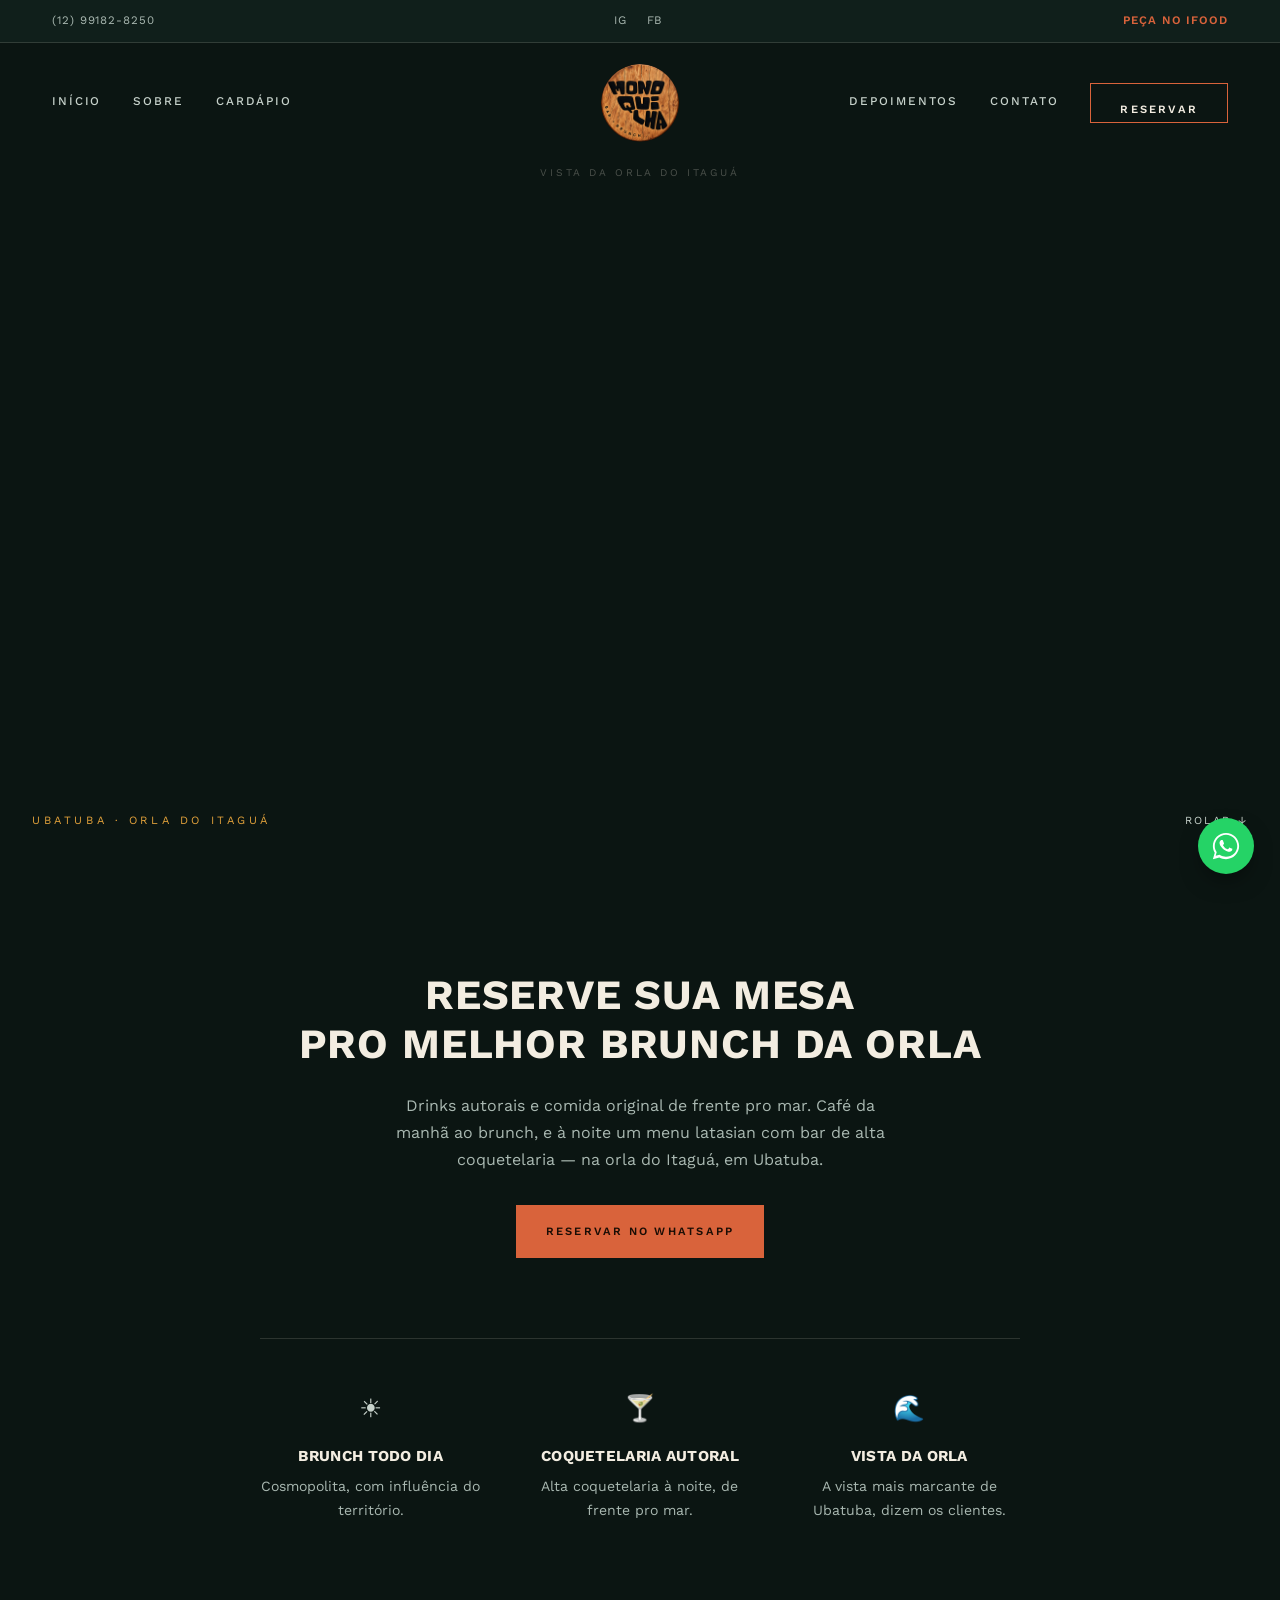
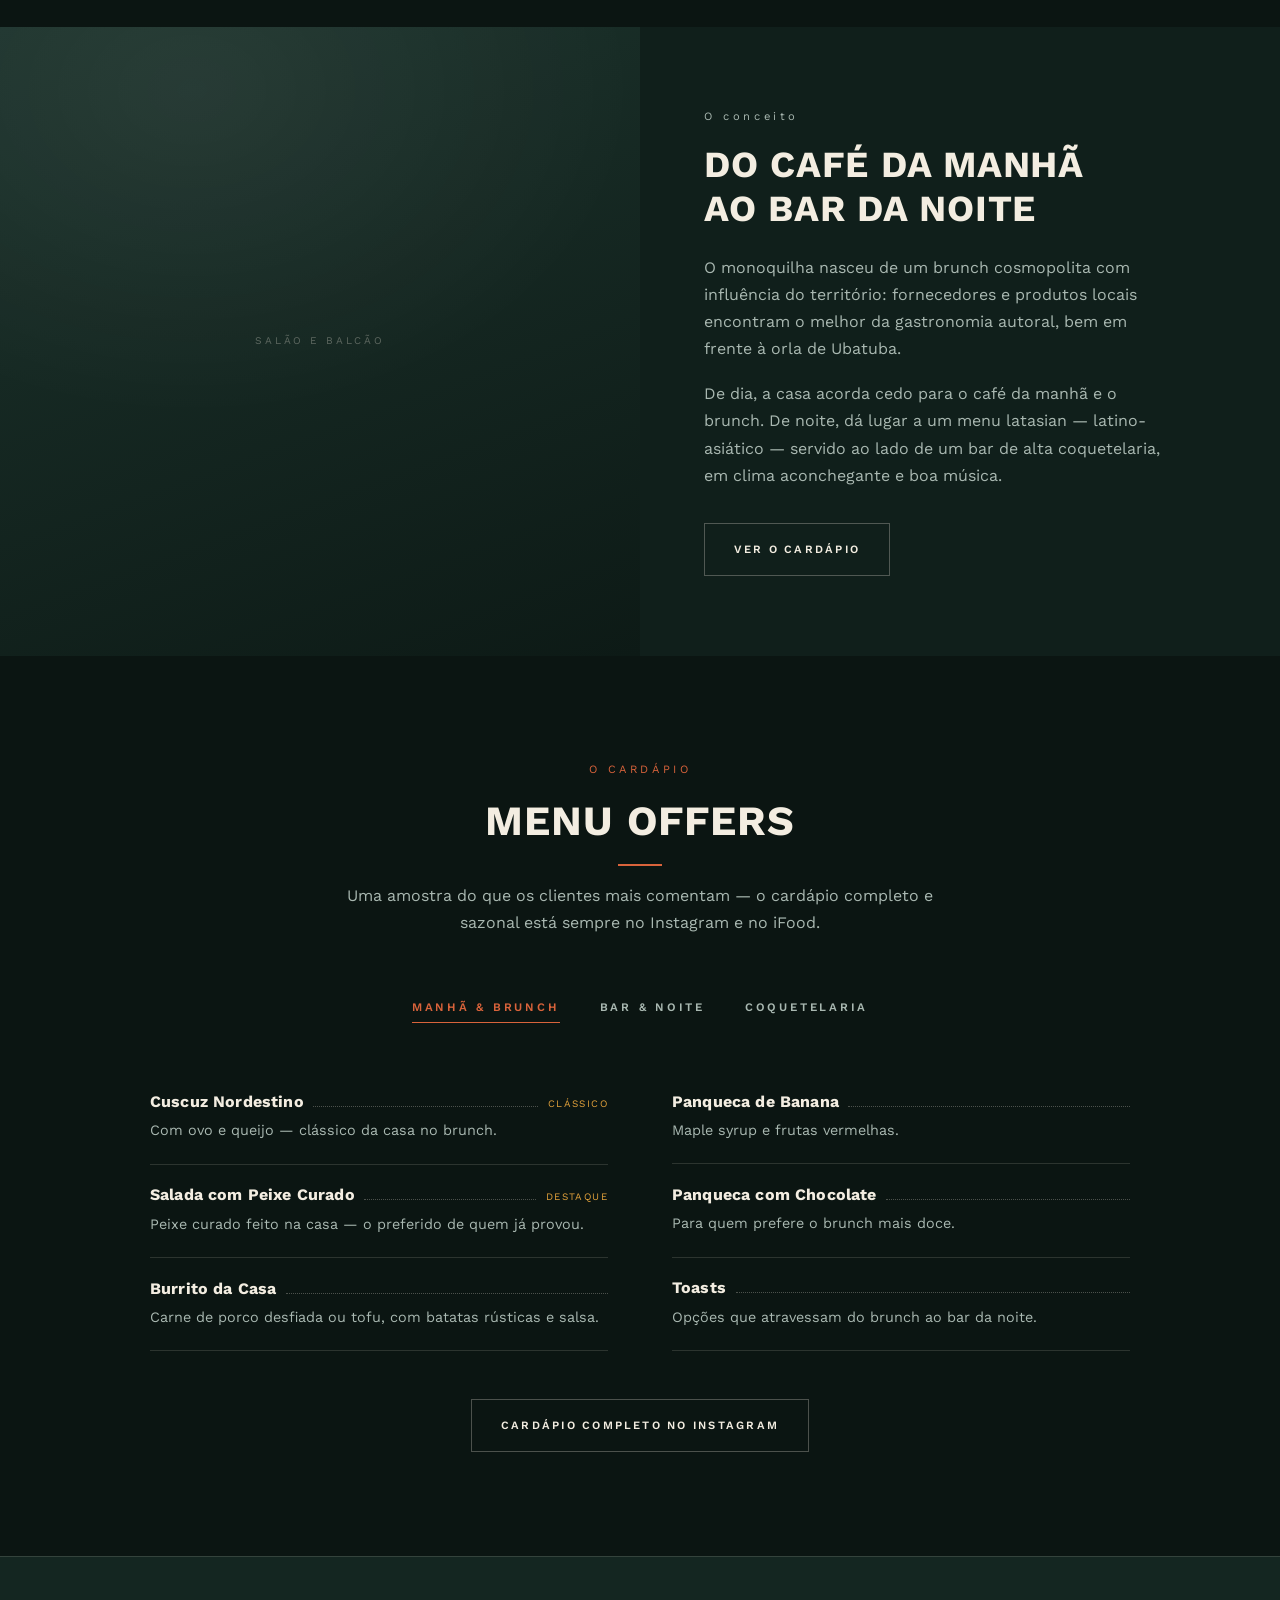
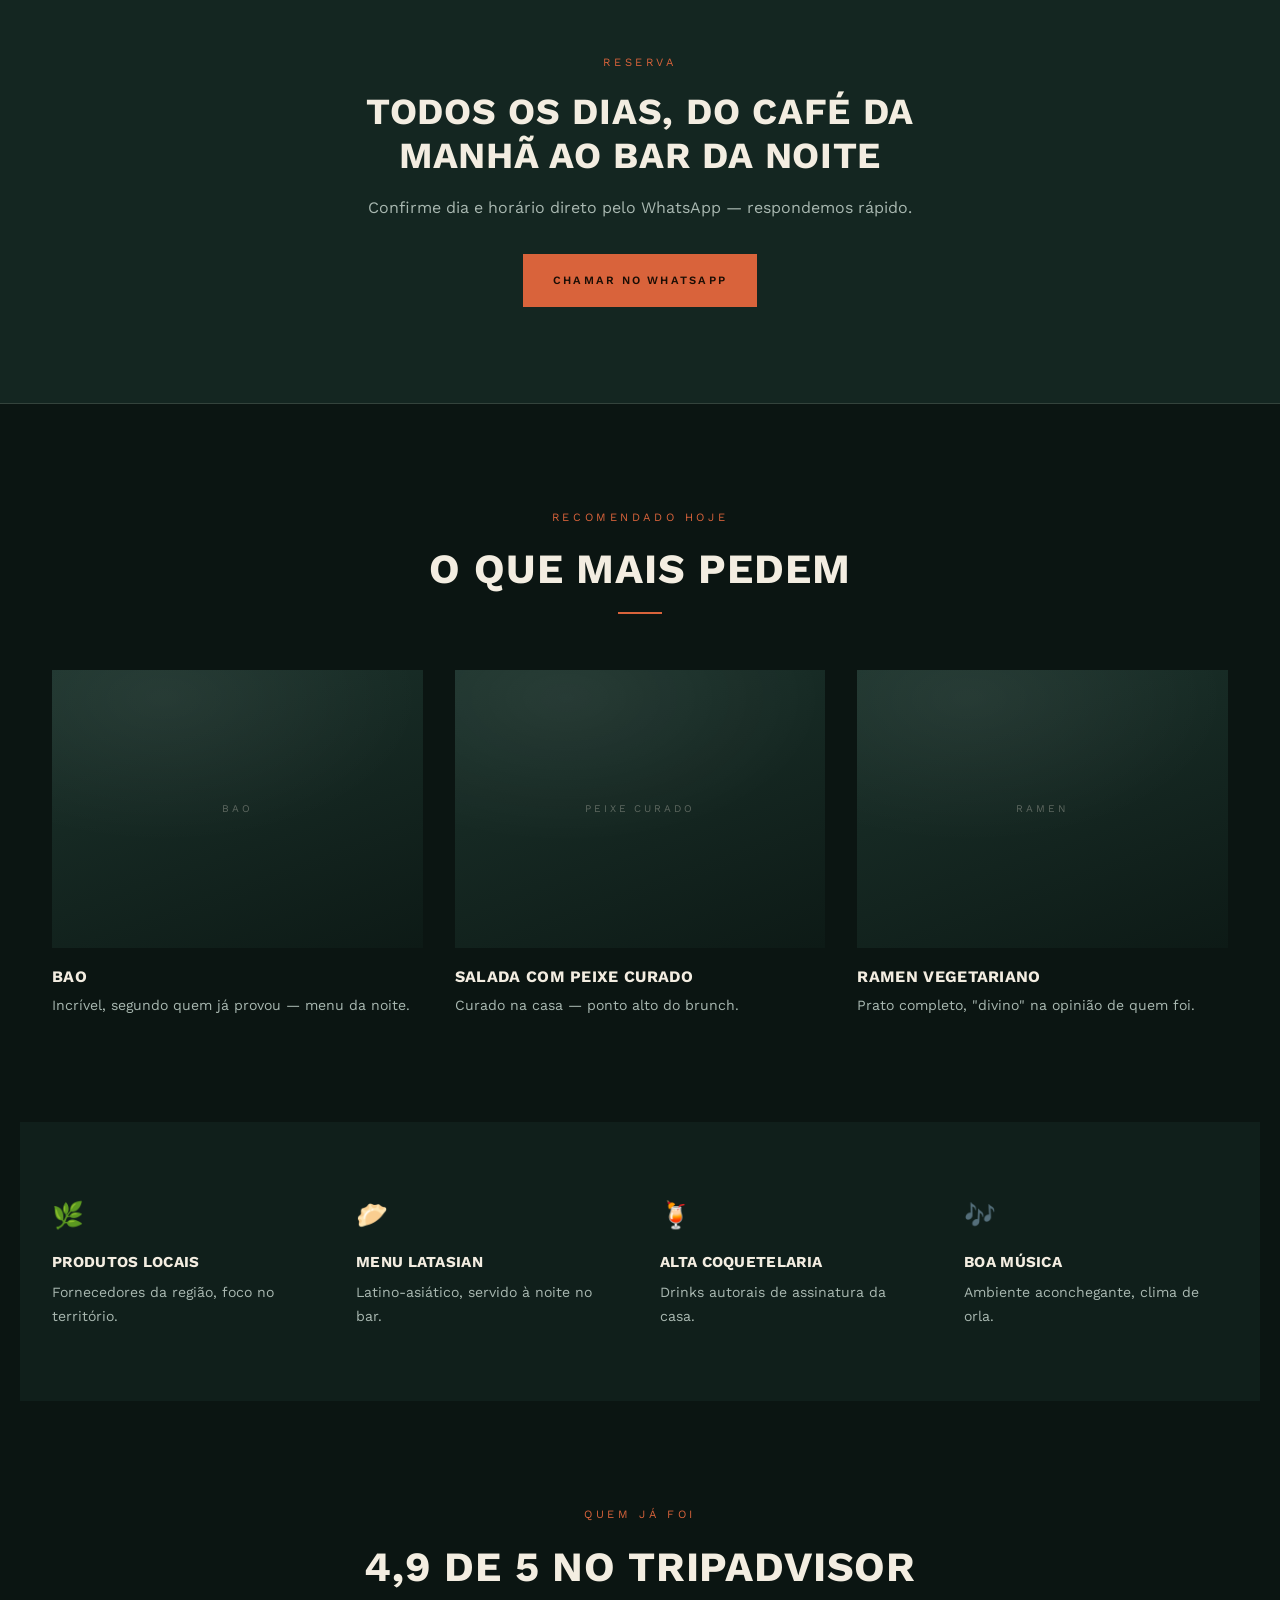
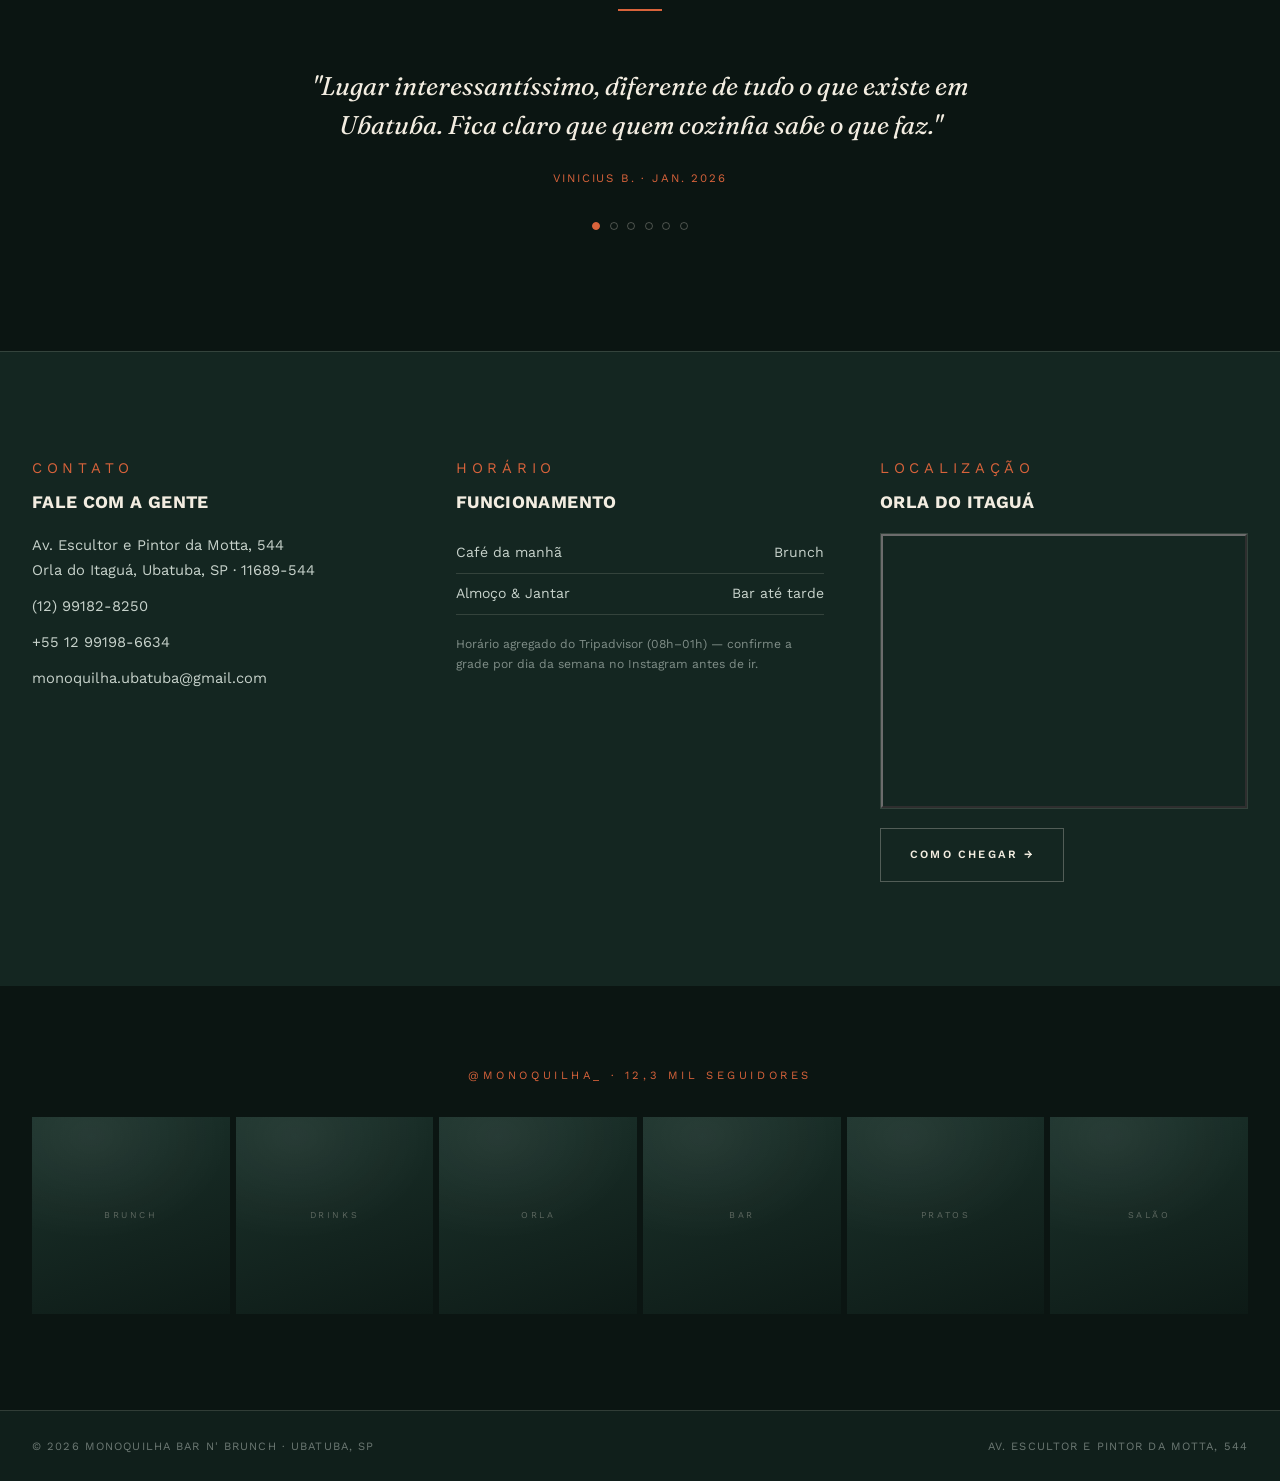
==== index.html @ 8e8108b5 "Site inicial do Monoquilha Bar n' Brunch Site estatico (HTML/CSS/JS), no padrao editorial escuro do " ====
<!DOCTYPE html>
<html lang="pt-BR">
<head>
  <meta charset="UTF-8" />
  <meta name="viewport" content="width=device-width, initial-scale=1.0" />
  <title>Monoquilha Bar n' Brunch — Orla do Itaguá, Ubatuba</title>
  <meta name="description" content="Brunch cosmopolita com alma de surfe e bar de alta coquetelaria, de frente pro mar na orla do Itaguá, Ubatuba." />

  <link rel="preconnect" href="https://fonts.googleapis.com" />
  <link rel="preconnect" href="https://fonts.gstatic.com" crossorigin />
  <link
    href="https://fonts.googleapis.com/css2?family=Fraunces:ital,opsz,wght@0,9..144,500;1,9..144,500&family=Work+Sans:wght@400;500;600;700&display=swap"
    rel="stylesheet"
  />
  <link rel="stylesheet" href="assets/styles.css" />
</head>
<body>
  <!-- ============ BARRA UTILITÁRIA ============ -->
  <div class="topbar">
    <div class="topbar-inner">
      <a href="tel:+5512991828250">(12) 99182-8250</a>
      <div class="topbar-social" aria-label="Redes sociais">
        <a href="https://www.instagram.com/monoquilha_/" target="_blank" rel="noreferrer" aria-label="Instagram">IG</a>
        <a href="https://www.facebook.com/p/Monoquilha-Bar-n-Brunch-61554758878935/" target="_blank" rel="noreferrer" aria-label="Facebook">FB</a>
      </div>
      <a href="https://www.ifood.com.br/delivery/ubatuba-sp/monoquilha-bar-n-brunch-barra-da-lagoa/eabce545-0540-4869-bd5b-27e5ad5f8ed8" class="topbar-cta" target="_blank" rel="noreferrer">Peça no iFood</a>
    </div>
  </div>

  <!-- ============ HEADER ============ -->
  <header class="site-header" id="header">
    <div class="header-inner">
      <nav class="nav nav-left" aria-label="Principal">
        <a href="#top">Início</a>
        <a href="#sobre">Sobre</a>
        <a href="#menu">Cardápio</a>
      </nav>

      <a href="#top" class="brand" aria-label="Monoquilha — início">
        <img class="brand-logo" src="assets/logo.png" alt="Monoquilha Bar &amp; Brunch" width="320" height="320" />
      </a>

      <nav class="nav nav-right" aria-label="Ações">
        <a href="#depoimentos">Depoimentos</a>
        <a href="#contato">Contato</a>
        <a href="https://wa.me/5512991828250" class="btn btn-ghost" target="_blank" rel="noreferrer">Reservar</a>
      </nav>

      <button class="nav-toggle" id="navToggle" aria-label="Abrir menu" aria-expanded="false">
        <span></span><span></span><span></span>
      </button>
    </div>
  </header>

  <main id="top">
    <!-- ============ HERO ============ -->
    <section class="hero">
      <div class="hero-bg ph" data-label="vista da orla do itaguá" aria-hidden="true"></div>
      <div class="hero-scrim" aria-hidden="true"></div>
      <div class="hero-caption">
        <p class="eyebrow">Ubatuba · Orla do Itaguá</p>
        <span class="scroll-cue" aria-hidden="true">rolar ↓</span>
      </div>
    </section>

    <!-- ============ RESERVE ============ -->
    <section class="section intro" id="reservar-intro">
      <div class="intro-inner">
        <h2 class="reveal">Reserve sua mesa<br />pro melhor brunch da orla</h2>
        <p class="lead reveal">
          Drinks autorais e comida original de frente pro mar. Café da manhã ao
          brunch, e à noite um menu latasian com bar de alta coquetelaria — na
          orla do Itaguá, em Ubatuba.
        </p>
        <div class="hero-actions reveal">
          <a href="https://wa.me/5512991828250" class="btn btn-solid" target="_blank" rel="noreferrer">Reservar no WhatsApp</a>
        </div>

        <div class="feature-row reveal">
          <div class="feature">
            <span class="feature-icon" aria-hidden="true">☀</span>
            <h3>Brunch todo dia</h3>
            <p>Cosmopolita, com influência do território.</p>
          </div>
          <div class="feature">
            <span class="feature-icon" aria-hidden="true">🍸</span>
            <h3>Coquetelaria autoral</h3>
            <p>Alta coquetelaria à noite, de frente pro mar.</p>
          </div>
          <div class="feature">
            <span class="feature-icon" aria-hidden="true">🌊</span>
            <h3>Vista da orla</h3>
            <p>A vista mais marcante de Ubatuba, dizem os clientes.</p>
          </div>
        </div>
      </div>
    </section>

    <!-- ============ SOBRE ============ -->
    <section class="split-section" id="sobre">
      <figure class="split-media ph reveal" data-label="salão e balcão"></figure>
      <div class="split-copy reveal">
        <p class="eyebrow">O conceito</p>
        <h2>Do café da manhã<br />ao bar da noite</h2>
        <p>
          O monoquilha nasceu de um brunch cosmopolita com influência do
          território: fornecedores e produtos locais encontram o melhor da
          gastronomia autoral, bem em frente à orla de Ubatuba.
        </p>
        <p>
          De dia, a casa acorda cedo para o café da manhã e o brunch. De noite,
          dá lugar a um menu latasian — latino-asiático — servido ao lado de um
          bar de alta coquetelaria, em clima aconchegante e boa música.
        </p>
        <a href="#menu" class="btn btn-line">Ver o cardápio</a>
      </div>
    </section>

    <!-- ============ MENU ============ -->
    <section class="section menu" id="menu">
      <div class="section-head reveal">
        <p class="eyebrow">O cardápio</p>
        <h2>Menu offers</h2>
        <p class="sub">Uma amostra do que os clientes mais comentam — o cardápio completo e sazonal está sempre no Instagram e no iFood.</p>
      </div>

      <div class="menu-tabs reveal" role="tablist" aria-label="Categorias do cardápio">
        <button role="tab" aria-selected="true" data-tab="am">Manhã &amp; Brunch</button>
        <button role="tab" aria-selected="false" data-tab="pm">Bar &amp; Noite</button>
        <button role="tab" aria-selected="false" data-tab="drinks">Coquetelaria</button>
      </div>

      <div class="menu-panels reveal">
        <div class="menu-panel is-active" data-panel="am">
          <div class="menu-col">
            <article class="menu-item">
              <div class="mi-head"><h3>Cuscuz Nordestino</h3><span class="dots"></span><span class="tag">clássico</span></div>
              <p>Com ovo e queijo — clássico da casa no brunch.</p>
            </article>
            <article class="menu-item">
              <div class="mi-head"><h3>Salada com Peixe Curado</h3><span class="dots"></span><span class="tag">destaque</span></div>
              <p>Peixe curado feito na casa — o preferido de quem já provou.</p>
            </article>
            <article class="menu-item">
              <div class="mi-head"><h3>Burrito da Casa</h3><span class="dots"></span></div>
              <p>Carne de porco desfiada ou tofu, com batatas rústicas e salsa.</p>
            </article>
          </div>
          <div class="menu-col">
            <article class="menu-item">
              <div class="mi-head"><h3>Panqueca de Banana</h3><span class="dots"></span></div>
              <p>Maple syrup e frutas vermelhas.</p>
            </article>
            <article class="menu-item">
              <div class="mi-head"><h3>Panqueca com Chocolate</h3><span class="dots"></span></div>
              <p>Para quem prefere o brunch mais doce.</p>
            </article>
            <article class="menu-item">
              <div class="mi-head"><h3>Toasts</h3><span class="dots"></span></div>
              <p>Opções que atravessam do brunch ao bar da noite.</p>
            </article>
          </div>
        </div>

        <div class="menu-panel" data-panel="pm">
          <div class="menu-col">
            <article class="menu-item">
              <div class="mi-head"><h3>Bao</h3><span class="dots"></span><span class="tag">latasian</span></div>
              <p>Pão vaporizado no estilo latasian — latino-asiático.</p>
            </article>
            <article class="menu-item">
              <div class="mi-head"><h3>Dumplings</h3><span class="dots"></span></div>
              <p>Versão vegetariana, entre as entradas mais pedidas.</p>
            </article>
          </div>
          <div class="menu-col">
            <article class="menu-item">
              <div class="mi-head"><h3>Ramen Vegetariano</h3><span class="dots"></span><span class="tag">destaque</span></div>
              <p>Prato completo do menu da noite.</p>
            </article>
            <article class="menu-item">
              <div class="mi-head"><h3>Burrito de Porco</h3><span class="dots"></span></div>
              <p>Carne desfiada, batatas rústicas e salsa da casa.</p>
            </article>
          </div>
        </div>

        <div class="menu-panel" data-panel="drinks">
          <div class="menu-col">
            <article class="menu-item">
              <div class="mi-head"><h3>Coquetéis autorais</h3><span class="dots"></span></div>
              <p>Assinatura da casa, para quem quer experimentar algo novo.</p>
            </article>
            <article class="menu-item">
              <div class="mi-head"><h3>Clássicos bem-feitos</h3><span class="dots"></span></div>
              <p>Os favoritos de sempre, na medida certa.</p>
            </article>
          </div>
          <div class="menu-col">
            <article class="menu-item">
              <div class="mi-head"><h3>Vinhos e espumantes</h3><span class="dots"></span></div>
              <p>Seleção para acompanhar o pôr do sol na orla.</p>
            </article>
          </div>
        </div>
      </div>

      <div class="menu-cta reveal">
        <a href="https://www.instagram.com/monoquilha_/" class="btn btn-line" target="_blank" rel="noreferrer">Cardápio completo no Instagram</a>
      </div>
    </section>

    <!-- ============ RESERVA (painel escuro) ============ -->
    <section class="reserve-panel" id="reserva">
      <div class="reserve-inner">
        <p class="eyebrow">Reserva</p>
        <h2>Todos os dias, do café da manhã ao bar da noite</h2>
        <p class="sub">Confirme dia e horário direto pelo WhatsApp — respondemos rápido.</p>
        <a href="https://wa.me/5512991828250?text=Ol%C3%A1!%20Gostaria%20de%20reservar%20uma%20mesa%20no%20monoquilha." class="btn btn-solid" target="_blank" rel="noreferrer">Chamar no WhatsApp</a>
      </div>
    </section>

    <!-- ============ RECOMENDADO ============ -->
    <section class="section recomendado">
      <div class="section-head reveal">
        <p class="eyebrow">Recomendado hoje</p>
        <h2>O que mais pedem</h2>
      </div>
      <div class="rec-grid reveal">
        <article class="rec-card">
          <div class="rec-media ph" data-label="bao"></div>
          <h3>Bao</h3>
          <p>Incrível, segundo quem já provou — menu da noite.</p>
        </article>
        <article class="rec-card">
          <div class="rec-media ph" data-label="peixe curado"></div>
          <h3>Salada com Peixe Curado</h3>
          <p>Curado na casa — ponto alto do brunch.</p>
        </article>
        <article class="rec-card">
          <div class="rec-media ph" data-label="ramen"></div>
          <h3>Ramen Vegetariano</h3>
          <p>Prato completo, "divino" na opinião de quem foi.</p>
        </article>
      </div>
    </section>

    <!-- ============ DIFERENCIAIS ============ -->
    <section class="feature-strip">
      <div class="fs-item reveal">
        <span class="feature-icon" aria-hidden="true">🌿</span>
        <h3>Produtos locais</h3>
        <p>Fornecedores da região, foco no território.</p>
      </div>
      <div class="fs-item reveal">
        <span class="feature-icon" aria-hidden="true">🥟</span>
        <h3>Menu latasian</h3>
        <p>Latino-asiático, servido à noite no bar.</p>
      </div>
      <div class="fs-item reveal">
        <span class="feature-icon" aria-hidden="true">🍹</span>
        <h3>Alta coquetelaria</h3>
        <p>Drinks autorais de assinatura da casa.</p>
      </div>
      <div class="fs-item reveal">
        <span class="feature-icon" aria-hidden="true">🎶</span>
        <h3>Boa música</h3>
        <p>Ambiente aconchegante, clima de orla.</p>
      </div>
    </section>

    <!-- ============ DEPOIMENTOS ============ -->
    <section class="testi-section" id="depoimentos">
      <div class="section-head reveal">
        <p class="eyebrow">Quem já foi</p>
        <h2>4,9 de 5 no Tripadvisor</h2>
      </div>
      <div class="testi-slider reveal" id="testiSlider">
        <div class="testi-track">
          <blockquote class="t-item is-active">
            <p>"Lugar interessantíssimo, diferente de tudo o que existe em Ubatuba. Fica claro que quem cozinha sabe o que faz."</p>
            <cite>Vinicius B. · jan. 2026</cite>
          </blockquote>
          <blockquote class="t-item">
            <p>"Ambiente muito agradável, música de boa qualidade e decoração bonita. Pedi um ramen vegetariano divino."</p>
            <cite>Karina · set. 2025</cite>
          </blockquote>
          <blockquote class="t-item">
            <p>"Local charmoso e acolhedor. Fomos atendidos com naturalidade e a comida estava excelente."</p>
            <cite>Renato F. · dez. 2023</cite>
          </blockquote>
          <blockquote class="t-item">
            <p>"Belo brunch, com a vista mais marcante da orla de Ubatuba. Atendimento incrível."</p>
            <cite>Duane F. · dez. 2023</cite>
          </blockquote>
          <blockquote class="t-item">
            <p>"O lugar é lindo, bem em frente ao mar. Ótimos drinks, porções saborosas e bom atendimento."</p>
            <cite>Aruana A. · nov. 2023</cite>
          </blockquote>
          <blockquote class="t-item">
            <p>"Lugar lindo, comida perfeita. Bao é incrível, burrito de tofu, toasts… e à noite tem ótimos drinks."</p>
            <cite>Adriana L. · dez. 2023</cite>
          </blockquote>
        </div>
        <div class="testi-dots" role="tablist" aria-label="Depoimentos"></div>
      </div>
    </section>

    <!-- ============ CONTATO / LOCALIZAÇÃO ============ -->
    <section class="contact-section" id="contato">
      <div class="contact-grid">
        <div class="contact-col reveal">
          <p class="eyebrow">Contato</p>
          <h3>Fale com a gente</h3>
          <p>Av. Escultor e Pintor da Motta, 544<br />Orla do Itaguá, Ubatuba, SP · 11689-544</p>
          <p><a href="https://wa.me/5512991828250" target="_blank" rel="noreferrer">(12) 99182-8250</a></p>
          <p><a href="tel:+551291986634">+55 12 99198-6634</a></p>
          <p><a href="mailto:monoquilha.ubatuba@gmail.com">monoquilha.ubatuba@gmail.com</a></p>
        </div>
        <div class="contact-col reveal">
          <p class="eyebrow">Horário</p>
          <h3>Funcionamento</h3>
          <ul class="hours">
            <li><span>Café da manhã</span><span>Brunch</span></li>
            <li><span>Almoço &amp; Jantar</span><span>Bar até tarde</span></li>
          </ul>
          <p class="fine-print">Horário agregado do Tripadvisor (08h–01h) — confirme a grade por dia da semana no Instagram antes de ir.</p>
        </div>
        <div class="contact-col reveal">
          <p class="eyebrow">Localização</p>
          <h3>Orla do Itaguá</h3>
          <figure class="map-media">
            <iframe
              title="Mapa — Monoquilha Bar n' Brunch, Ubatuba"
              src="https://www.google.com/maps?q=Monoquilha+Bar+n+Brunch,+Avenida+Escultor+e+Pintor+da+Motta,+544,+Ubatuba,+SP&output=embed"
              loading="lazy"
              referrerpolicy="no-referrer-when-downgrade"
            ></iframe>
          </figure>
          <a
            href="https://www.google.com/maps/search/?api=1&query=Monoquilha+Bar+n+Brunch+Ubatuba"
            class="btn btn-line"
            target="_blank"
            rel="noreferrer"
          >Como chegar →</a>
        </div>
      </div>
    </section>

    <!-- ============ INSTAGRAM ============ -->
    <section class="insta-strip">
      <p class="eyebrow">@monoquilha_ · 12,3 mil seguidores</p>
      <div class="insta-grid">
        <a class="insta-item ph" data-label="brunch" href="https://www.instagram.com/monoquilha_/" target="_blank" rel="noreferrer"></a>
        <a class="insta-item ph" data-label="drinks" href="https://www.instagram.com/monoquilha_/" target="_blank" rel="noreferrer"></a>
        <a class="insta-item ph" data-label="orla" href="https://www.instagram.com/monoquilha_/" target="_blank" rel="noreferrer"></a>
        <a class="insta-item ph" data-label="bar" href="https://www.instagram.com/monoquilha_/" target="_blank" rel="noreferrer"></a>
        <a class="insta-item ph" data-label="pratos" href="https://www.instagram.com/monoquilha_/" target="_blank" rel="noreferrer"></a>
        <a class="insta-item ph" data-label="salão" href="https://www.instagram.com/monoquilha_/" target="_blank" rel="noreferrer"></a>
      </div>
    </section>
  </main>

  <!-- ============ FOOTER ============ -->
  <footer class="site-footer">
    <div class="footer-bottom">
      <span>© <span id="year"></span> Monoquilha Bar n' Brunch · Ubatuba, SP</span>
      <span>Av. Escultor e Pintor da Motta, 544</span>
    </div>
  </footer>

  <a href="https://wa.me/5512991828250" class="whatsapp-fab" target="_blank" rel="noreferrer" aria-label="Chamar no WhatsApp">
    <svg viewBox="0 0 32 32" fill="currentColor" aria-hidden="true"><path d="M16 2C8.3 2 2 8.3 2 16c0 2.6.7 5.1 2 7.3L2 30l6.9-1.8c2.1 1.2 4.5 1.8 7.1 1.8 7.7 0 14-6.3 14-14S23.7 2 16 2zm0 25.5c-2.3 0-4.5-.6-6.4-1.8l-.5-.3-4.1 1.1 1.1-4-.3-.5C4.6 20.2 4 18.1 4 16 4 9.4 9.4 4 16 4s12 5.4 12 12-5.4 11.5-12 11.5zm6.4-8.6c-.3-.2-2-1-2.3-1.1-.3-.1-.5-.2-.8.2-.2.3-.9 1.1-1.1 1.3-.2.2-.4.2-.7.1-.3-.2-1.4-.5-2.7-1.6-1-.9-1.7-2-1.9-2.3-.2-.3 0-.5.1-.7.2-.2.3-.4.5-.6.2-.2.2-.4.3-.6.1-.2 0-.5 0-.7-.1-.2-.8-2-1.1-2.7-.3-.7-.6-.6-.8-.6h-.7c-.2 0-.6.1-.9.4-.3.3-1.2 1.2-1.2 2.8s1.2 3.3 1.4 3.5c.2.2 2.4 3.6 5.7 5 .8.3 1.4.5 1.9.7.8.2 1.5.2 2.1.1.6-.1 2-.8 2.3-1.6.3-.8.3-1.4.2-1.6-.1-.1-.3-.2-.6-.4z"/></svg>
  </a>

  <script src="assets/script.js"></script>
</body>
</html>
---- assets/styles.css ----
/* ============================================================
   Monoquilha Bar n' Brunch — estilo
   Padrão de referência: gastrobar.qodeinteractive.com
   (dark, editorial, foto full-bleed, barra utilitária, menu com
   pontilhado, painel de reserva escuro, slider de depoimentos)

   paleta: quase-preto petróleo #0b1512 · painel #12211d
           terracota #d9633b · mostarda #e3a23b · creme #f3ede1
   ============================================================ */
:root {
  --bg: #0b1512;
  --bg-2: #101f1b;
  --panel: #142621;
  --cream: #f3ede1;
  --cream-dim: #c7d2cb;
  --ink-soft: #a9b8b1;

  --line: rgba(243, 237, 225, 0.14);
  --line-strong: rgba(243, 237, 225, 0.28);

  --coral: #d9633b;
  --coral-2: #c14f2a;
  --sun: #e3a23b;

  --serif: "Fraunces", "Cormorant Garamond", Georgia, serif;
  --sans: "Work Sans", system-ui, -apple-system, "Segoe UI", sans-serif;
}

* {
  box-sizing: border-box;
  margin: 0;
  padding: 0;
}

html {
  scroll-behavior: smooth;
  scroll-padding-top: 118px;
}

body {
  background: var(--bg);
  color: var(--cream-dim);
  font-family: var(--sans);
  font-weight: 400;
  line-height: 1.7;
  -webkit-font-smoothing: antialiased;
  overflow-x: hidden;
}

img {
  max-width: 100%;
  display: block;
}
a {
  color: inherit;
  text-decoration: none;
}

h1, h2, h3 {
  font-family: var(--sans);
  font-weight: 700;
  text-transform: uppercase;
  letter-spacing: 0.02em;
  line-height: 1.2;
  color: var(--cream);
}

.eyebrow {
  font-family: var(--sans);
  text-transform: uppercase;
  letter-spacing: 0.32em;
  font-size: 0.7rem;
  color: var(--coral);
  margin-bottom: 1.1rem;
}
.accent {
  color: var(--coral);
}

/* ---------- botões ---------- */
.btn {
  display: inline-block;
  font-family: var(--sans);
  text-transform: uppercase;
  letter-spacing: 0.2em;
  font-size: 0.7rem;
  font-weight: 600;
  padding: 1rem 1.8rem;
  border: 1px solid var(--line-strong);
  color: var(--cream);
  background: transparent;
  cursor: pointer;
  transition: background 0.25s ease, color 0.25s ease, border-color 0.25s ease;
}
.btn-solid {
  background: var(--coral);
  border-color: var(--coral);
  color: #1a0d05;
}
.btn-solid:hover {
  background: var(--sun);
  border-color: var(--sun);
  color: #1a0d05;
}
.btn-ghost {
  border-color: var(--coral);
  color: var(--coral);
}
.btn-ghost:hover {
  background: var(--coral);
  color: #1a0d05;
}
.btn-line {
  border-color: var(--line-strong);
  color: var(--cream);
}
.btn-line:hover {
  border-color: var(--coral);
  color: var(--coral);
}

/* ============================================================
   BARRA UTILITÁRIA
   ============================================================ */
.topbar {
  background: var(--bg-2);
  border-bottom: 1px solid var(--line);
  font-size: 0.72rem;
  letter-spacing: 0.08em;
  text-transform: uppercase;
}
.topbar-inner {
  max-width: 1240px;
  margin: 0 auto;
  padding: 0.7rem 2rem;
  display: flex;
  align-items: center;
  justify-content: space-between;
  gap: 1.5rem;
}
.topbar-inner a {
  color: var(--ink-soft);
  transition: color 0.2s ease;
}
.topbar-inner a:hover {
  color: var(--coral);
}
.topbar-social {
  display: flex;
  gap: 1.2rem;
}
.topbar-cta {
  color: var(--coral) !important;
  font-weight: 600;
}

/* ============================================================
   HEADER
   ============================================================ */
.site-header {
  position: sticky;
  top: 0;
  z-index: 100;
  background: transparent;
  border-bottom: 1px solid transparent;
  transition: background 0.3s ease, border-color 0.3s ease;
}
.site-header.scrolled {
  background: rgba(11, 21, 18, 0.96);
  border-color: var(--line);
  backdrop-filter: blur(6px);
}
.header-inner {
  max-width: 1240px;
  margin: 0 auto;
  padding: 1.3rem 2rem;
  display: grid;
  grid-template-columns: 1fr auto 1fr;
  align-items: center;
  gap: 1.5rem;
}

.nav {
  display: flex;
  gap: 2rem;
  font-size: 0.74rem;
  text-transform: uppercase;
  letter-spacing: 0.16em;
  font-weight: 500;
}
.nav-left {
  justify-self: start;
}
.nav-right {
  justify-self: end;
  align-items: center;
}
.nav a {
  position: relative;
  padding-bottom: 3px;
  color: var(--cream-dim);
}
.nav a:hover {
  color: var(--coral);
}
.nav .btn {
  color: var(--cream);
}

.brand {
  justify-self: center;
  display: flex;
  align-items: center;
}
.brand-logo {
  width: 78px;
  height: 78px;
  border-radius: 999px;
  transition: transform 0.3s ease, width 0.3s ease, height 0.3s ease;
}
.brand:hover .brand-logo {
  transform: rotate(-6deg);
}
.site-header.scrolled .brand-logo {
  width: 58px;
  height: 58px;
}

.nav-toggle {
  display: none;
  justify-self: end;
  width: 40px;
  height: 40px;
  flex-direction: column;
  justify-content: center;
  gap: 5px;
  background: transparent;
  border: 0;
  cursor: pointer;
  color: var(--cream);
}
.nav-toggle span {
  height: 1.5px;
  background: currentColor;
  transition: transform 0.3s ease, opacity 0.3s ease;
}

/* ============================================================
   HERO — foto full-bleed, sem headline grande (padrão gastrobar)
   ============================================================ */
.hero {
  position: relative;
  height: 78vh;
  min-height: 480px;
  overflow: hidden;
}
.hero-bg {
  position: absolute;
  inset: 0;
}
.hero-scrim {
  position: absolute;
  inset: 0;
  background: linear-gradient(180deg, rgba(11, 21, 18, 0.15) 0%, rgba(11, 21, 18, 0.05) 55%, rgba(11, 21, 18, 0.9) 100%);
}
.hero-caption {
  position: absolute;
  left: 2rem;
  right: 2rem;
  bottom: 2.2rem;
  z-index: 2;
  display: flex;
  align-items: flex-end;
  justify-content: space-between;
}
.hero-caption .eyebrow {
  margin: 0;
  color: var(--sun);
}
.scroll-cue {
  font-size: 0.68rem;
  letter-spacing: 0.2em;
  text-transform: uppercase;
  color: var(--cream-dim);
}

/* ============================================================
   PLACEHOLDERS DE FOTO
   ============================================================ */
.ph {
  position: relative;
  background:
    radial-gradient(120% 90% at 30% 10%, rgba(255, 255, 255, 0.06), transparent 58%),
    linear-gradient(160deg, #1c332c, #0d1a16);
}
.ph::after {
  content: attr(data-label);
  position: absolute;
  inset: 0;
  display: grid;
  place-items: center;
  font-size: 0.64rem;
  letter-spacing: 0.28em;
  text-transform: uppercase;
  text-align: center;
  padding: 0 0.5rem;
  color: rgba(243, 237, 225, 0.32);
}

/* ============================================================
   INTRO / RESERVE
   ============================================================ */
.section {
  max-width: 1240px;
  margin: 0 auto;
  padding: 6.5rem 2rem;
}
.intro {
  text-align: center;
  background: var(--bg);
}
.intro-inner {
  max-width: 760px;
  margin: 0 auto;
}
.intro h2 {
  font-size: clamp(1.8rem, 4vw, 2.6rem);
  margin-bottom: 1.4rem;
}
.intro .lead {
  color: var(--ink-soft);
  max-width: 52ch;
  margin: 0 auto;
}
.intro .hero-actions {
  margin-top: 2rem;
}

.feature-row {
  margin-top: 5rem;
  display: grid;
  grid-template-columns: repeat(3, 1fr);
  gap: 3rem;
  border-top: 1px solid var(--line);
  padding-top: 3rem;
}
.feature-icon {
  display: block;
  font-size: 1.6rem;
  margin-bottom: 1rem;
}
.feature h3,
.fs-item h3 {
  font-size: 0.95rem;
  margin-bottom: 0.6rem;
}
.feature p,
.fs-item p {
  color: var(--ink-soft);
  font-size: 0.88rem;
  text-transform: none;
  letter-spacing: normal;
}

/* ============================================================
   SPLIT (sobre)
   ============================================================ */
.split-section {
  display: grid;
  grid-template-columns: 1fr 1fr;
  align-items: stretch;
  background: var(--bg-2);
}
.split-media {
  min-height: 460px;
}
.split-copy {
  padding: 5rem 4rem;
  display: flex;
  flex-direction: column;
  justify-content: center;
}
.split-copy h2 {
  font-size: clamp(1.7rem, 3.6vw, 2.3rem);
  margin-bottom: 1.4rem;
}
.split-copy p {
  color: var(--ink-soft);
  margin-bottom: 1.1rem;
  max-width: 46ch;
  text-transform: none;
}
.split-copy .btn {
  margin-top: 1rem;
  align-self: flex-start;
}

/* ============================================================
   MENU (pontilhado, estilo "menu offers")
   ============================================================ */
.menu {
  background: var(--bg);
}
.section-head {
  max-width: 640px;
  margin: 0 auto 3.5rem;
  text-align: center;
}
.section-head h2 {
  font-size: clamp(1.8rem, 4vw, 2.6rem);
}
.section-head h2::after {
  content: "";
  display: block;
  width: 44px;
  height: 2px;
  margin: 1.1rem auto 0;
  background: var(--coral);
}
.section-head .sub {
  color: var(--ink-soft);
  margin-top: 1rem;
  text-transform: none;
  letter-spacing: normal;
}

.menu-tabs {
  display: flex;
  flex-wrap: wrap;
  justify-content: center;
  gap: 0.5rem 2.5rem;
  margin-bottom: 3rem;
}
.menu-tabs button {
  background: transparent;
  border: 0;
  color: var(--ink-soft);
  font-family: var(--sans);
  text-transform: uppercase;
  letter-spacing: 0.24em;
  font-size: 0.72rem;
  font-weight: 600;
  padding: 0.5rem 0;
  cursor: pointer;
  border-bottom: 1px solid transparent;
  transition: color 0.2s ease, border-color 0.2s ease;
}
.menu-tabs button[aria-selected="true"] {
  color: var(--coral);
  border-bottom-color: var(--coral);
}
.menu-panels {
  max-width: 980px;
  margin: 0 auto;
}
.menu-panel {
  display: none;
  grid-template-columns: 1fr 1fr;
  gap: 0 4rem;
}
.menu-panel.is-active {
  display: grid;
  animation: fade 0.4s ease;
}
@keyframes fade {
  from { opacity: 0; transform: translateY(8px); }
  to { opacity: 1; transform: none; }
}
.menu-item {
  padding: 1.3rem 0;
  border-bottom: 1px solid var(--line);
}
.mi-head {
  display: flex;
  align-items: baseline;
  gap: 0.6rem;
}
.mi-head h3 {
  font-size: 1rem;
  text-transform: none;
  letter-spacing: 0.01em;
  white-space: nowrap;
}
.dots {
  flex: 1;
  border-bottom: 1px dotted var(--line-strong);
  margin-bottom: 0.35rem;
}
.tag {
  font-size: 0.62rem;
  letter-spacing: 0.14em;
  text-transform: uppercase;
  color: var(--sun);
  white-space: nowrap;
}
.menu-item p {
  color: var(--ink-soft);
  margin-top: 0.35rem;
  font-size: 0.9rem;
}
.menu-cta {
  text-align: center;
  margin-top: 3rem;
}

/* ============================================================
   PAINEL DE RESERVA (escuro, destacado)
   ============================================================ */
.reserve-panel {
  background: var(--panel);
  border-top: 1px solid var(--line);
  border-bottom: 1px solid var(--line);
  padding: 6rem 2rem;
  text-align: center;
}
.reserve-inner {
  max-width: 640px;
  margin: 0 auto;
}
.reserve-panel h2 {
  font-size: clamp(1.6rem, 3.6vw, 2.3rem);
  margin: 0.6rem 0 1rem;
}
.reserve-panel .sub {
  color: var(--ink-soft);
  text-transform: none;
  margin-bottom: 2rem;
}

/* ============================================================
   RECOMENDADO
   ============================================================ */
.recomendado {
  background: var(--bg);
}
.rec-grid {
  display: grid;
  grid-template-columns: repeat(3, 1fr);
  gap: 2rem;
}
.rec-card h3 {
  font-size: 1rem;
  margin: 1.2rem 0 0.5rem;
}
.rec-card p {
  color: var(--ink-soft);
  font-size: 0.88rem;
  text-transform: none;
}
.rec-media {
  aspect-ratio: 4 / 3;
}

/* ============================================================
   FAIXA DE DIFERENCIAIS
   ============================================================ */
.feature-strip {
  background: var(--bg-2);
  max-width: none;
  padding: 4.5rem 2rem;
  display: grid;
  grid-template-columns: repeat(4, 1fr);
  gap: 2.5rem;
  max-width: 1240px;
  margin: 0 auto;
}

/* ============================================================
   DEPOIMENTOS (slider)
   ============================================================ */
.testi-section {
  background: var(--bg);
  padding: 6.5rem 2rem;
  text-align: center;
}
.testi-slider {
  max-width: 720px;
  margin: 0 auto;
  position: relative;
  min-height: 180px;
}
.testi-track {
  position: relative;
}
.t-item {
  display: none;
  animation: fade 0.5s ease;
}
.t-item.is-active {
  display: block;
}
.t-item p {
  font-family: var(--serif);
  font-style: italic;
  font-size: clamp(1.2rem, 2.6vw, 1.6rem);
  line-height: 1.5;
  color: var(--cream);
  margin-bottom: 1.2rem;
}
.t-item cite {
  font-style: normal;
  font-size: 0.72rem;
  letter-spacing: 0.16em;
  text-transform: uppercase;
  color: var(--coral);
}
.testi-dots {
  display: flex;
  justify-content: center;
  gap: 0.6rem;
  margin-top: 2rem;
}
.testi-dots button {
  width: 8px;
  height: 8px;
  border-radius: 999px;
  border: 1px solid var(--line-strong);
  background: transparent;
  padding: 0;
  cursor: pointer;
}
.testi-dots button.is-active {
  background: var(--coral);
  border-color: var(--coral);
}

/* ============================================================
   CONTATO / LOCALIZAÇÃO
   ============================================================ */
.contact-section {
  background: var(--panel);
  padding: 6.5rem 2rem;
  border-top: 1px solid var(--line);
}
.contact-grid {
  max-width: 1240px;
  margin: 0 auto;
  display: grid;
  grid-template-columns: repeat(3, 1fr);
  gap: 3.5rem;
}
.contact-col h3 {
  font-size: 1.1rem;
  margin-bottom: 1.2rem;
}
.contact-col p {
  margin-bottom: 0.7rem;
  font-size: 0.92rem;
}
.contact-col a:hover {
  color: var(--coral);
}
.fine-print {
  font-size: 0.76rem !important;
  color: rgba(199, 210, 203, 0.6);
  margin-top: 1rem !important;
}
.hours {
  list-style: none;
  margin-bottom: 1.2rem;
}
.hours li {
  display: flex;
  justify-content: space-between;
  gap: 1rem;
  padding: 0.5rem 0;
  border-bottom: 1px solid var(--line);
  font-size: 0.88rem;
}
.map-media {
  margin-bottom: 1.2rem;
  border: 1px solid var(--line);
}
.map-media iframe {
  width: 100%;
  aspect-ratio: 4 / 3;
  display: block;
  filter: grayscale(0.3) invert(0.92) contrast(0.88);
}

/* ============================================================
   INSTAGRAM
   ============================================================ */
.insta-strip {
  background: var(--bg);
  padding: 5rem 2rem 6rem;
  text-align: center;
}
.insta-strip .eyebrow {
  margin-bottom: 2rem;
}
.insta-grid {
  max-width: 1240px;
  margin: 0 auto;
  display: grid;
  grid-template-columns: repeat(6, 1fr);
  gap: 6px;
}
.insta-item {
  aspect-ratio: 1 / 1;
  display: block;
}
.insta-item.ph::after {
  font-size: 0.56rem;
}

/* ============================================================
   FOOTER
   ============================================================ */
.site-footer {
  background: var(--bg-2);
  border-top: 1px solid var(--line);
  padding: 1.6rem 2rem;
}
.footer-bottom {
  max-width: 1240px;
  margin: 0 auto;
  display: flex;
  justify-content: space-between;
  flex-wrap: wrap;
  gap: 0.5rem;
  font-size: 0.7rem;
  letter-spacing: 0.1em;
  text-transform: uppercase;
  color: rgba(199, 210, 203, 0.5);
}

/* ============================================================
   WHATSAPP FAB
   ============================================================ */
.whatsapp-fab {
  position: fixed;
  right: 1.6rem;
  bottom: 1.6rem;
  z-index: 90;
  width: 56px;
  height: 56px;
  display: grid;
  place-items: center;
  background: #25d366;
  color: #fff;
  border-radius: 999px;
  box-shadow: 0 10px 25px -8px rgba(0, 0, 0, 0.6);
  transition: transform 0.2s ease;
}
.whatsapp-fab svg {
  width: 30px;
  height: 30px;
}
.whatsapp-fab:hover {
  transform: scale(1.06);
}

/* ============================================================
   REVEAL
   ============================================================ */
.reveal {
  opacity: 0;
  transform: translateY(24px);
  transition: opacity 0.8s ease, transform 0.8s ease;
}
.reveal.in {
  opacity: 1;
  transform: none;
}
@media (prefers-reduced-motion: reduce) {
  .reveal {
    opacity: 1;
    transform: none;
    transition: none;
  }
  html {
    scroll-behavior: auto;
  }
}

/* ============================================================
   RESPONSIVO
   ============================================================ */
@media (max-width: 900px) {
  .topbar-social {
    display: none;
  }

  .header-inner {
    grid-template-columns: auto 1fr auto;
  }
  .nav-left,
  .nav-right {
    display: none;
  }
  .brand {
    justify-self: start;
  }
  .nav-toggle {
    display: flex;
  }
  .site-header.nav-open {
    background: var(--bg);
    height: 100vh;
  }
  .site-header.nav-open .nav-left,
  .site-header.nav-open .nav-right {
    display: flex;
    flex-direction: column;
    position: fixed;
    left: 2rem;
    right: 2rem;
    gap: 1.4rem;
    font-size: 1rem;
    align-items: flex-start;
  }
  .site-header.nav-open .nav-left {
    top: 6rem;
  }
  .site-header.nav-open .nav-right {
    top: 15rem;
  }
  .site-header.nav-open .nav-toggle span:nth-child(1) {
    transform: translateY(6.5px) rotate(45deg);
  }
  .site-header.nav-open .nav-toggle span:nth-child(2) {
    opacity: 0;
  }
  .site-header.nav-open .nav-toggle span:nth-child(3) {
    transform: translateY(-6.5px) rotate(-45deg);
  }

  .hero {
    height: 60vh;
  }

  .section {
    padding: 4.5rem 1.5rem;
  }
  .feature-row {
    grid-template-columns: 1fr;
    gap: 2rem;
  }

  .split-section {
    grid-template-columns: 1fr;
  }
  .split-media {
    min-height: 280px;
  }
  .split-copy {
    padding: 3.5rem 1.5rem;
  }

  .menu-panel {
    grid-template-columns: 1fr;
    gap: 0;
  }

  .reserve-panel {
    padding: 4.5rem 1.5rem;
  }

  .rec-grid {
    grid-template-columns: 1fr;
  }

  .feature-strip {
    grid-template-columns: repeat(2, 1fr);
    padding: 3.5rem 1.5rem;
  }

  .contact-grid {
    grid-template-columns: 1fr;
    gap: 3rem;
  }

  .insta-grid {
    grid-template-columns: repeat(3, 1fr);
  }

  .footer-bottom {
    justify-content: center;
    text-align: center;
  }
}

@media (max-width: 520px) {
  .mi-head {
    flex-wrap: wrap;
  }
  .dots {
    order: 3;
    width: 100%;
    flex-basis: 100%;
  }
}
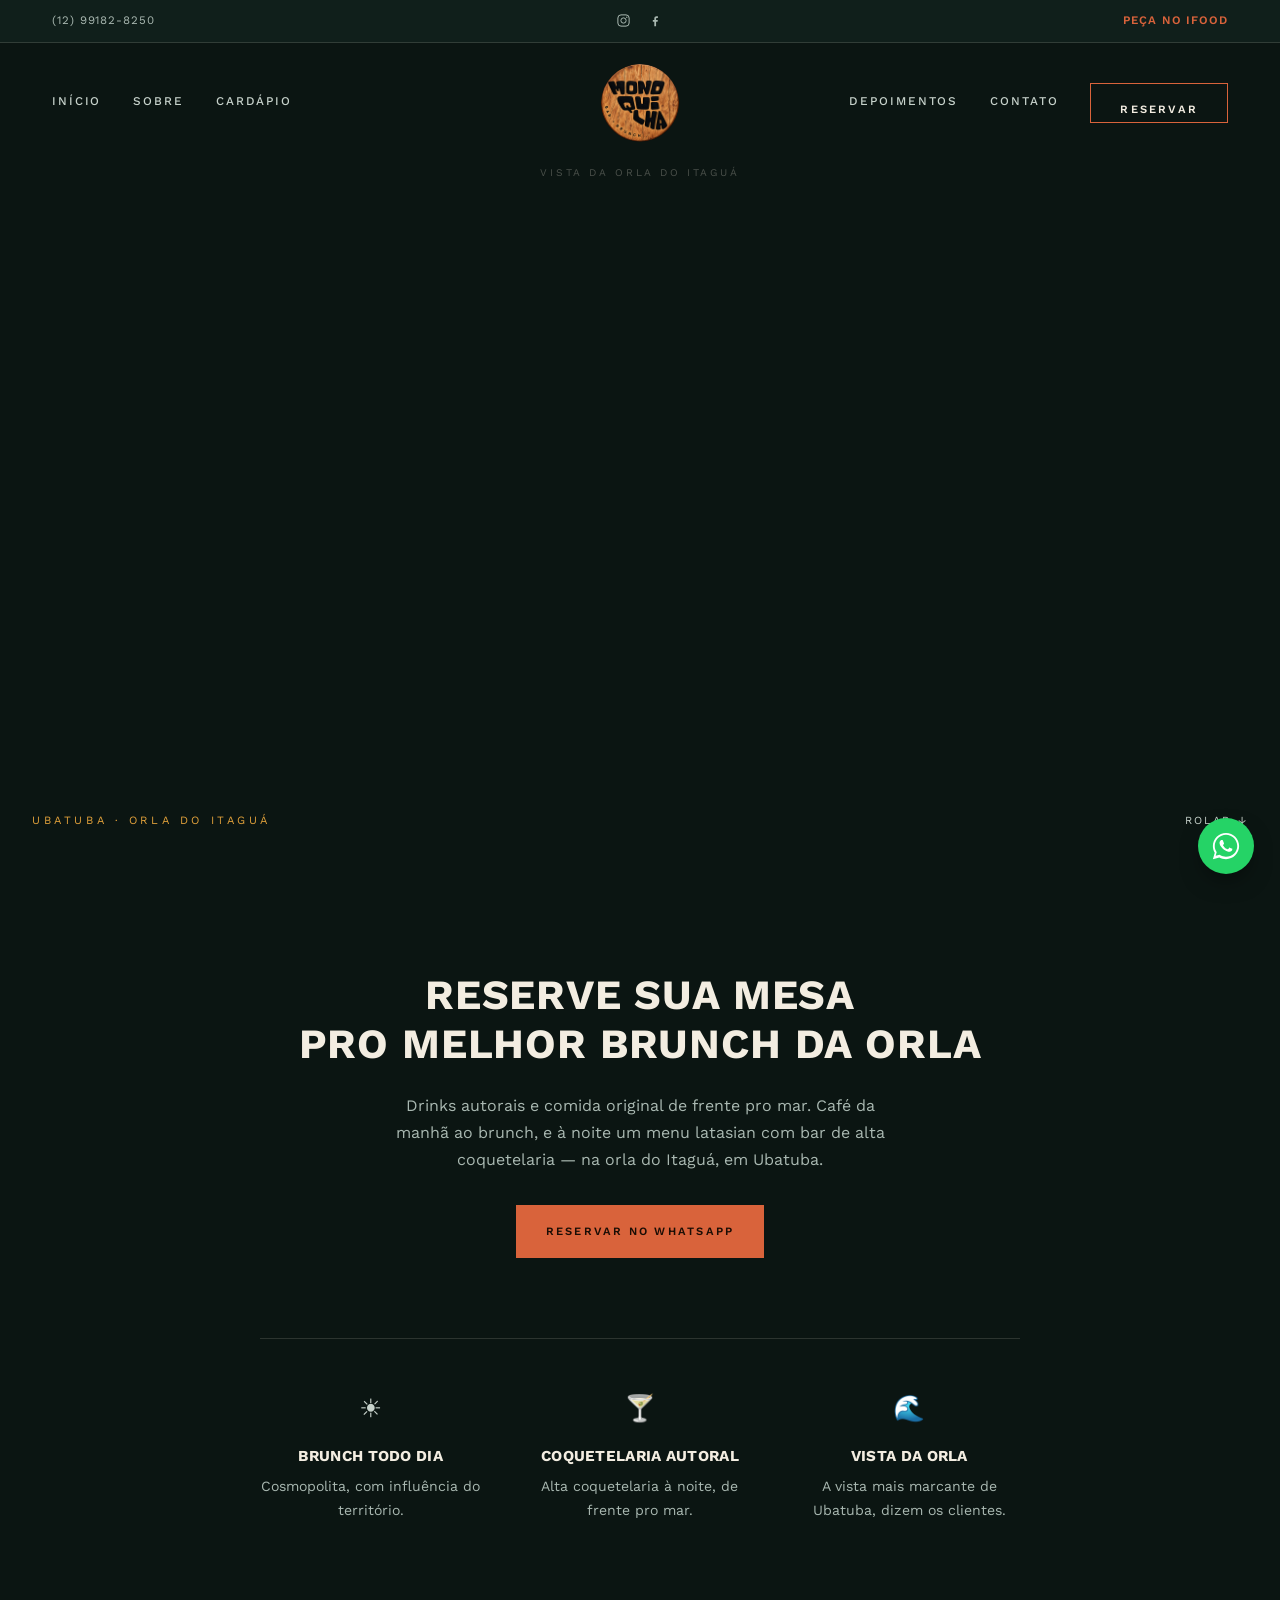
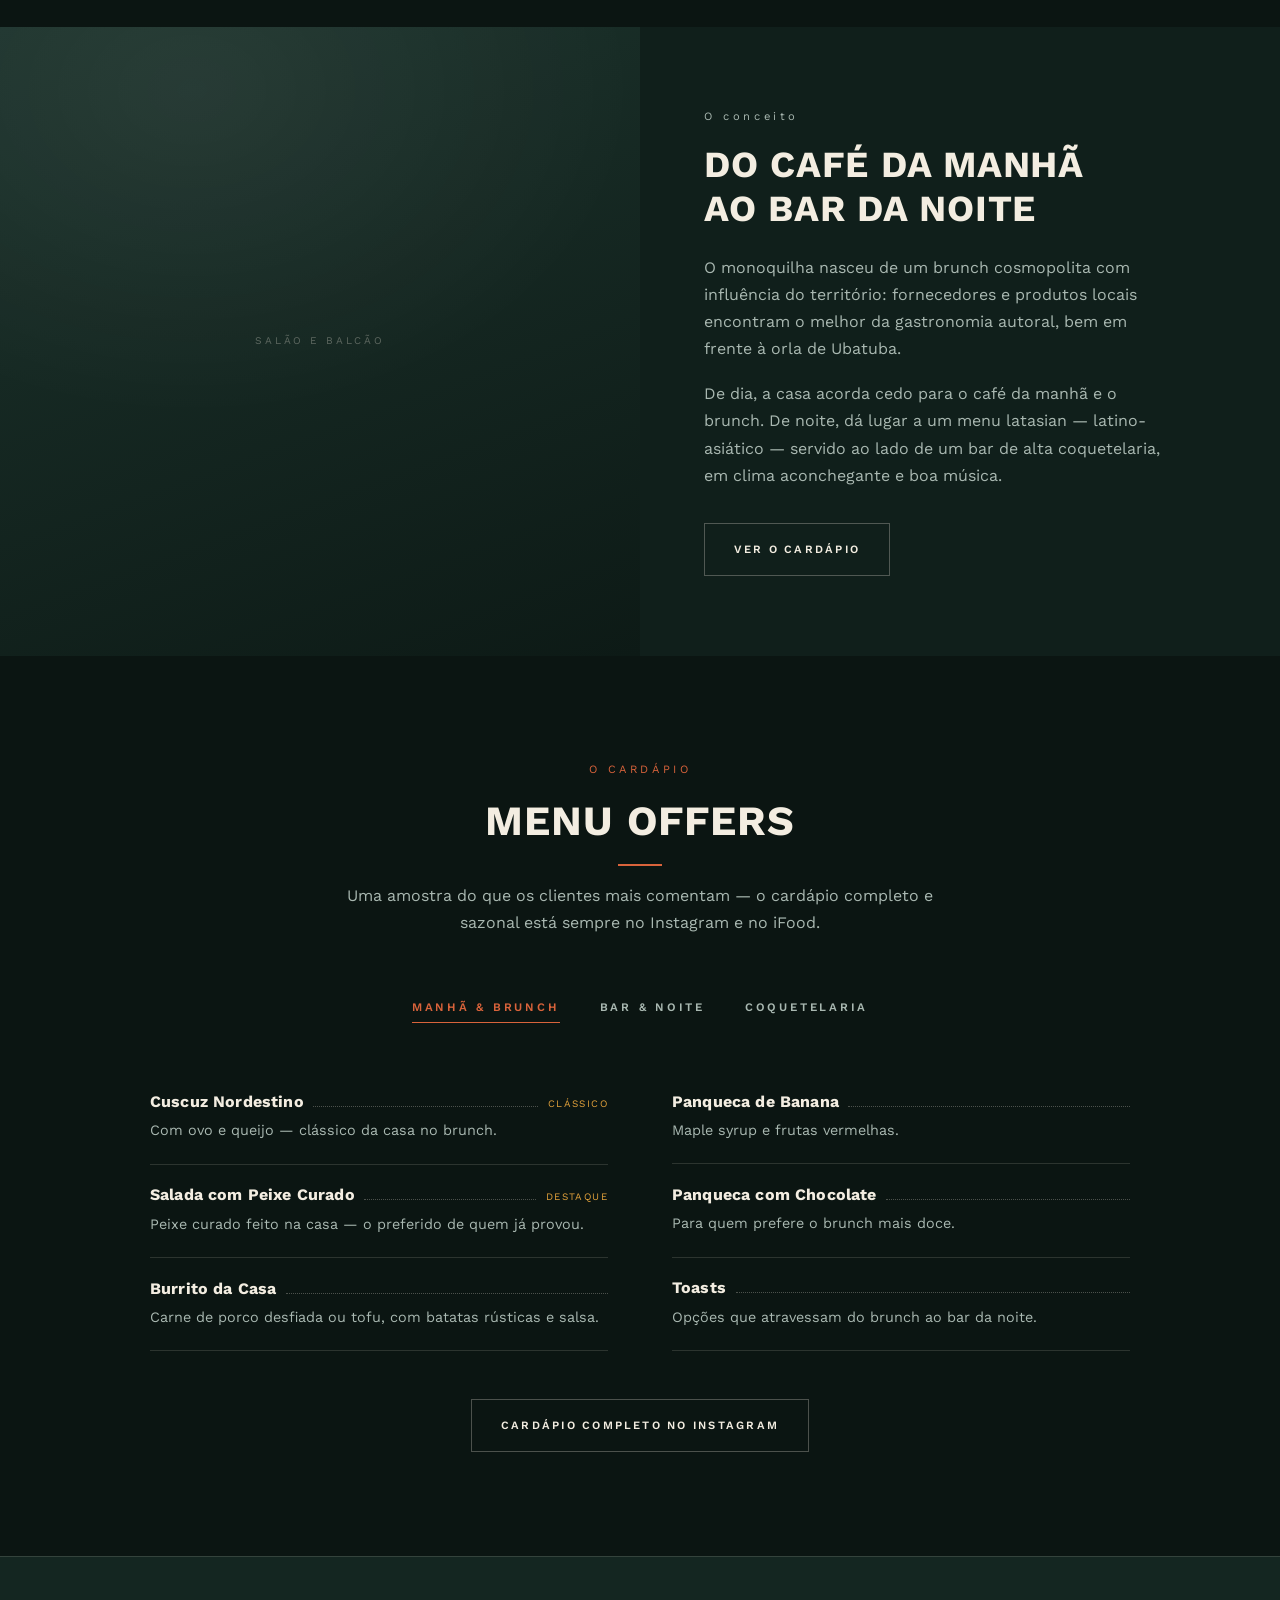
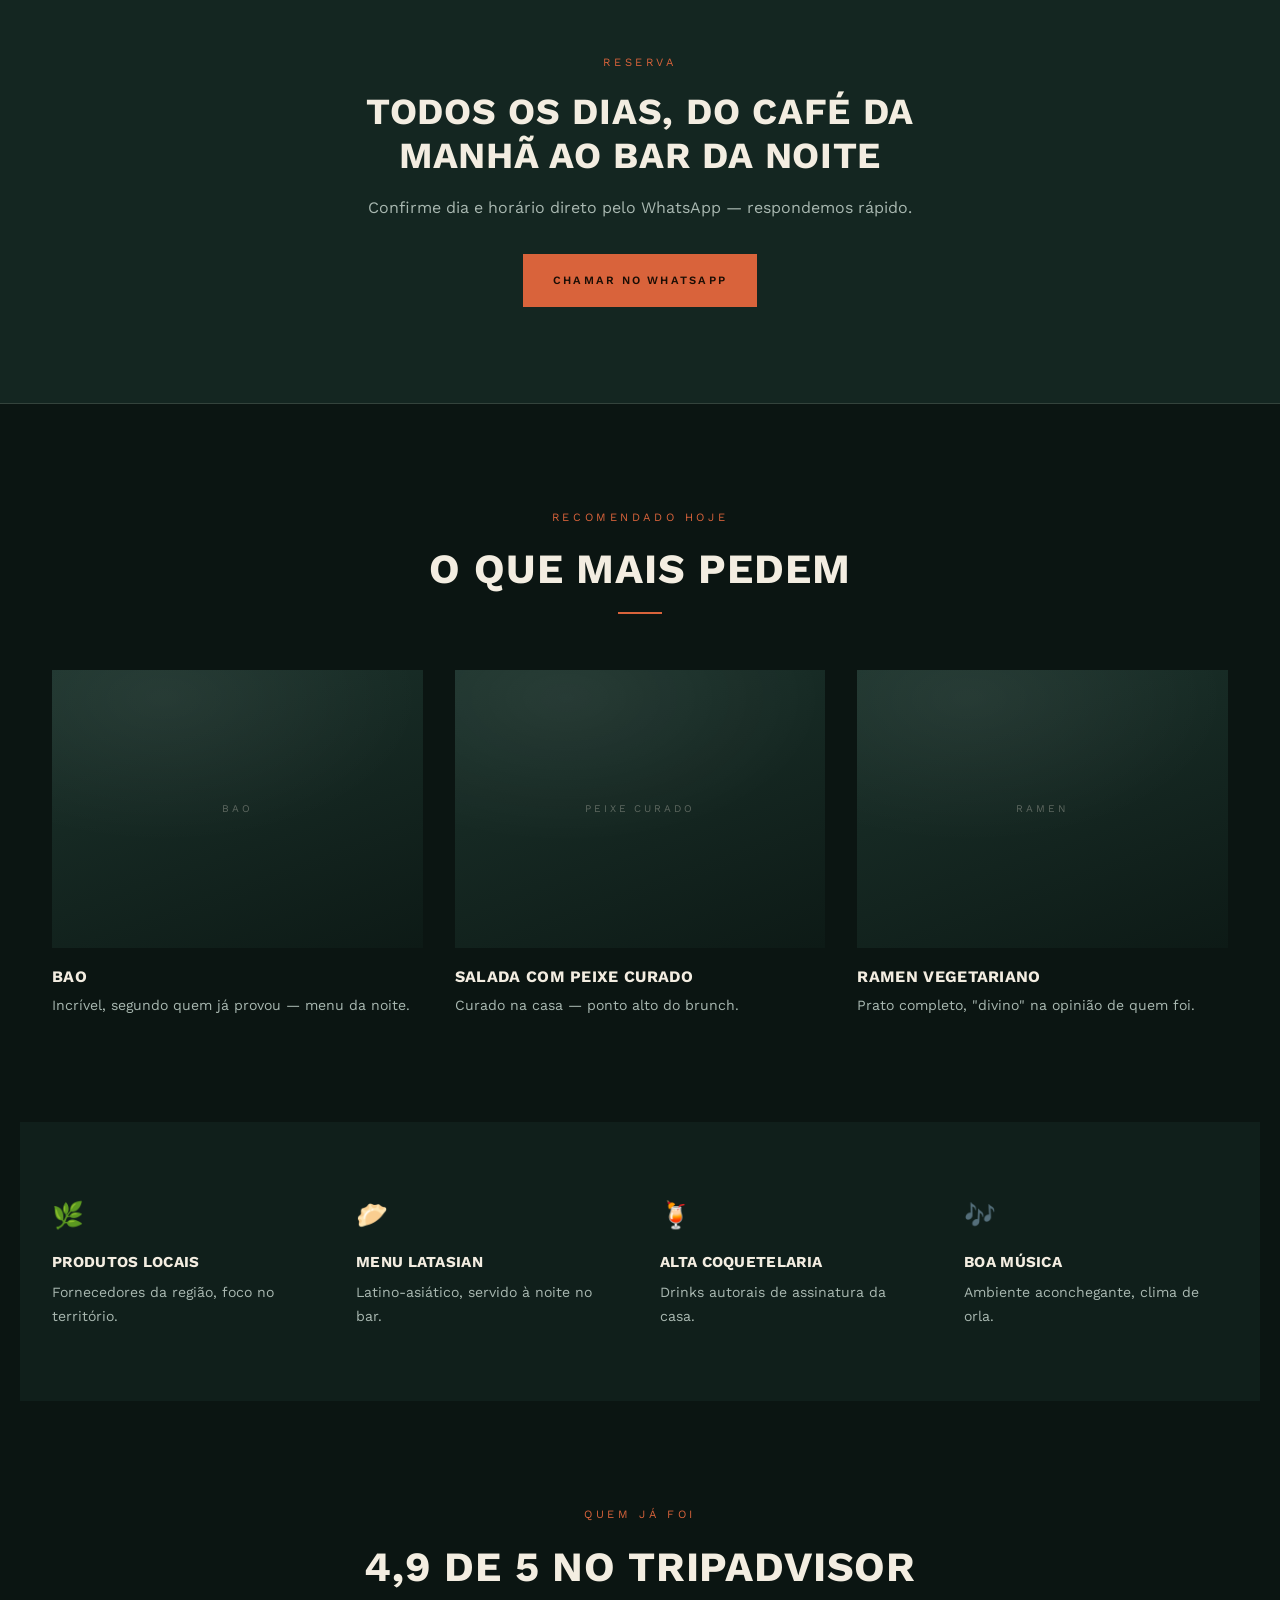
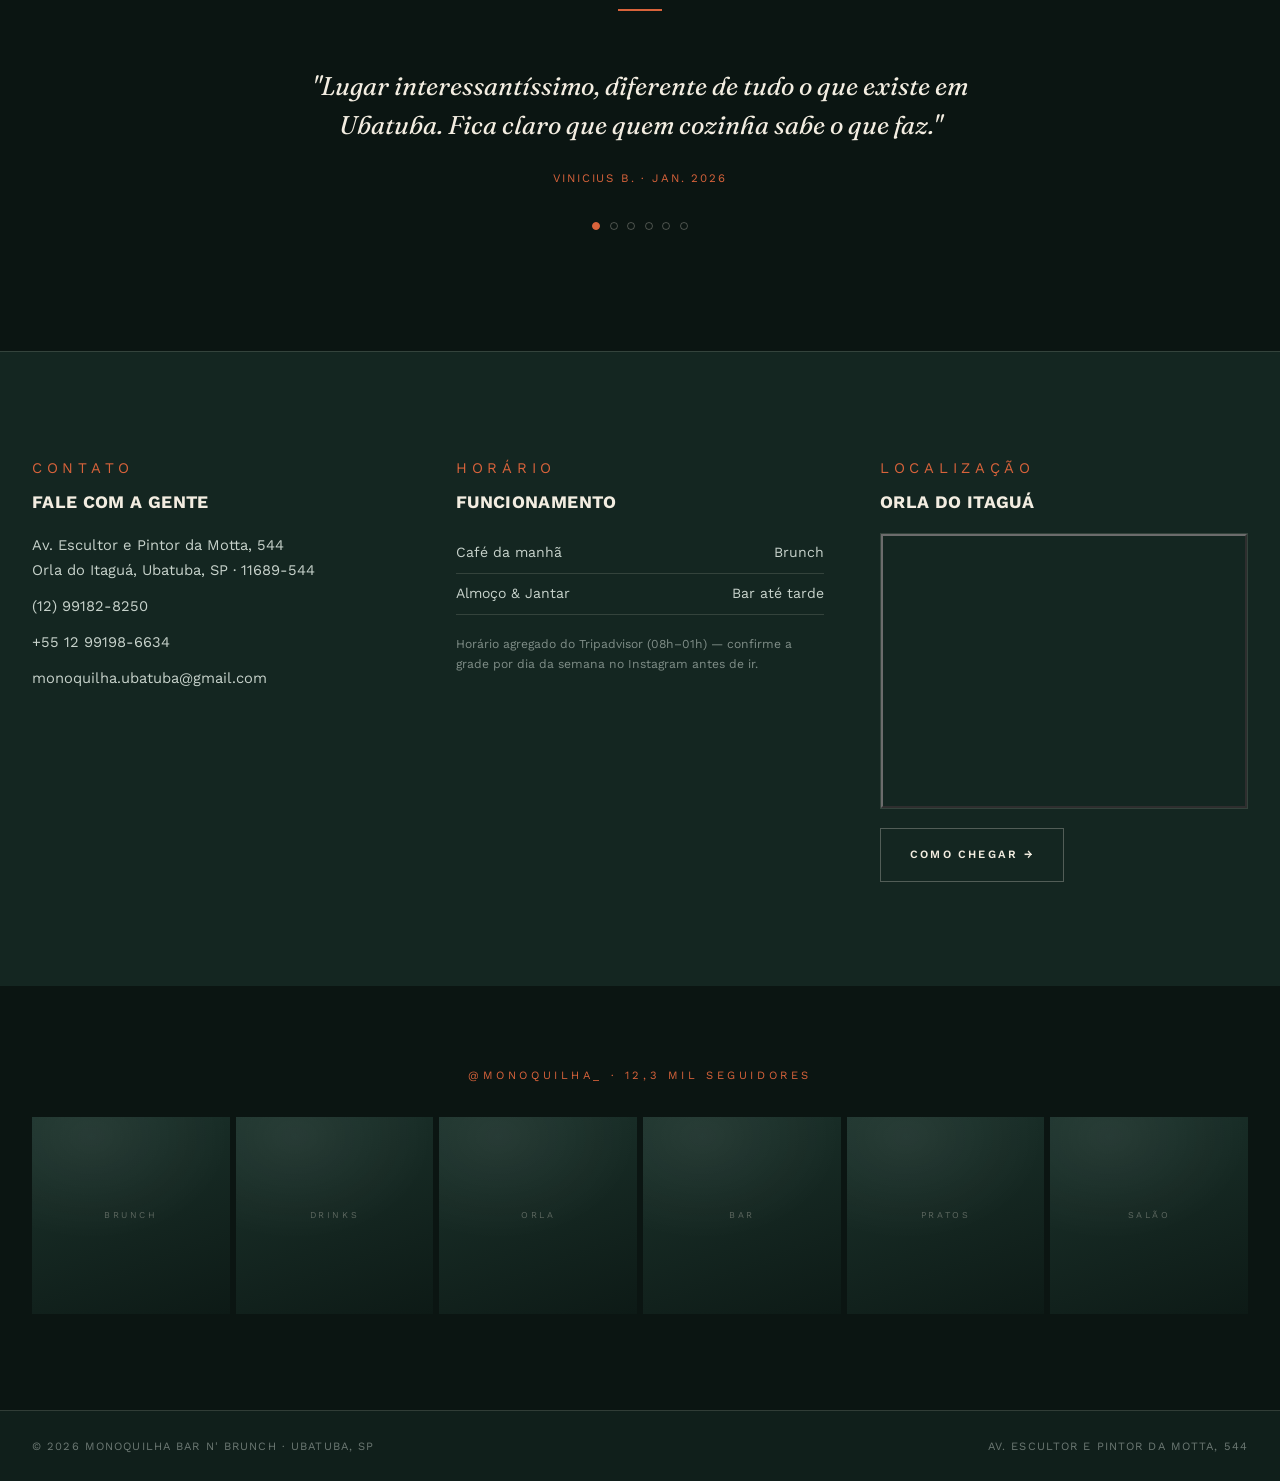
==== commit fb4f1cc9: "Topbar: trocar texto IG/FB por icones Icones em SVG (Instagram e Facebook) sao mais reconheciveis qu" ====
--- a/index.html
+++ b/index.html
@@ -20,8 +20,18 @@
     <div class="topbar-inner">
       <a href="tel:+5512991828250">(12) 99182-8250</a>
       <div class="topbar-social" aria-label="Redes sociais">
-        <a href="https://www.instagram.com/monoquilha_/" target="_blank" rel="noreferrer" aria-label="Instagram">IG</a>
-        <a href="https://www.facebook.com/p/Monoquilha-Bar-n-Brunch-61554758878935/" target="_blank" rel="noreferrer" aria-label="Facebook">FB</a>
+        <a href="https://www.instagram.com/monoquilha_/" target="_blank" rel="noreferrer" aria-label="Instagram">
+          <svg viewBox="0 0 24 24" fill="none" xmlns="http://www.w3.org/2000/svg" aria-hidden="true">
+            <rect x="3" y="3" width="18" height="18" rx="5" stroke="currentColor" stroke-width="1.6"/>
+            <circle cx="12" cy="12" r="4.2" stroke="currentColor" stroke-width="1.6"/>
+            <circle cx="17.3" cy="6.7" r="1.1" fill="currentColor"/>
+          </svg>
+        </a>
+        <a href="https://www.facebook.com/p/Monoquilha-Bar-n-Brunch-61554758878935/" target="_blank" rel="noreferrer" aria-label="Facebook">
+          <svg viewBox="0 0 24 24" fill="none" xmlns="http://www.w3.org/2000/svg" aria-hidden="true">
+            <path d="M14.5 21v-7.2h2.4l.4-2.8h-2.8V9.2c0-.8.2-1.4 1.4-1.4h1.5V5.3c-.3 0-1.1-.1-2.1-.1-2.1 0-3.6 1.3-3.6 3.7v2.1H9.3v2.8h2.4V21h2.8z" fill="currentColor"/>
+          </svg>
+        </a>
       </div>
       <a href="https://www.ifood.com.br/delivery/ubatuba-sp/monoquilha-bar-n-brunch-barra-da-lagoa/eabce545-0540-4869-bd5b-27e5ad5f8ed8" class="topbar-cta" target="_blank" rel="noreferrer">Peça no iFood</a>
     </div>
--- a/assets/styles.css
+++ b/assets/styles.css
@@ -147,7 +147,15 @@
 }
 .topbar-social {
   display: flex;
-  gap: 1.2rem;
+  align-items: center;
+  gap: 1rem;
+}
+.topbar-social a {
+  display: flex;
+}
+.topbar-social svg {
+  width: 15px;
+  height: 15px;
 }
 .topbar-cta {
   color: var(--coral) !important;
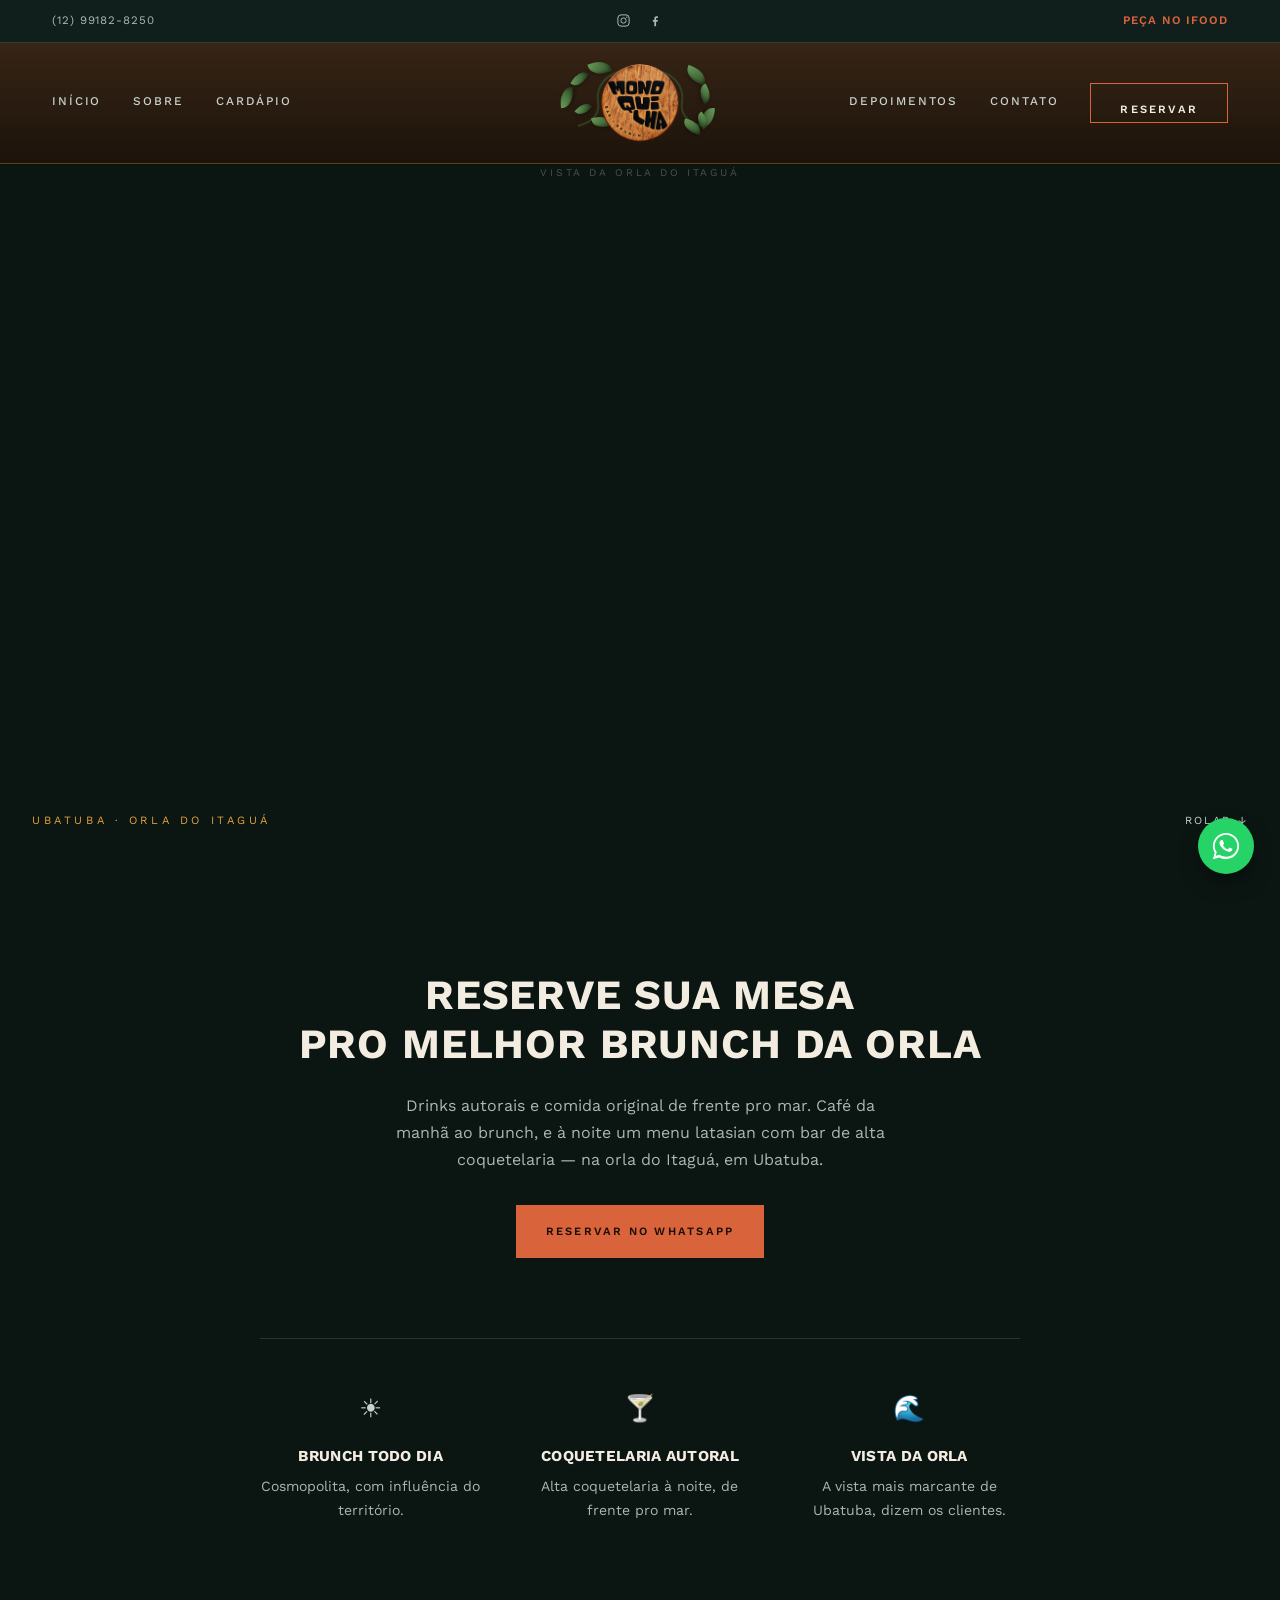
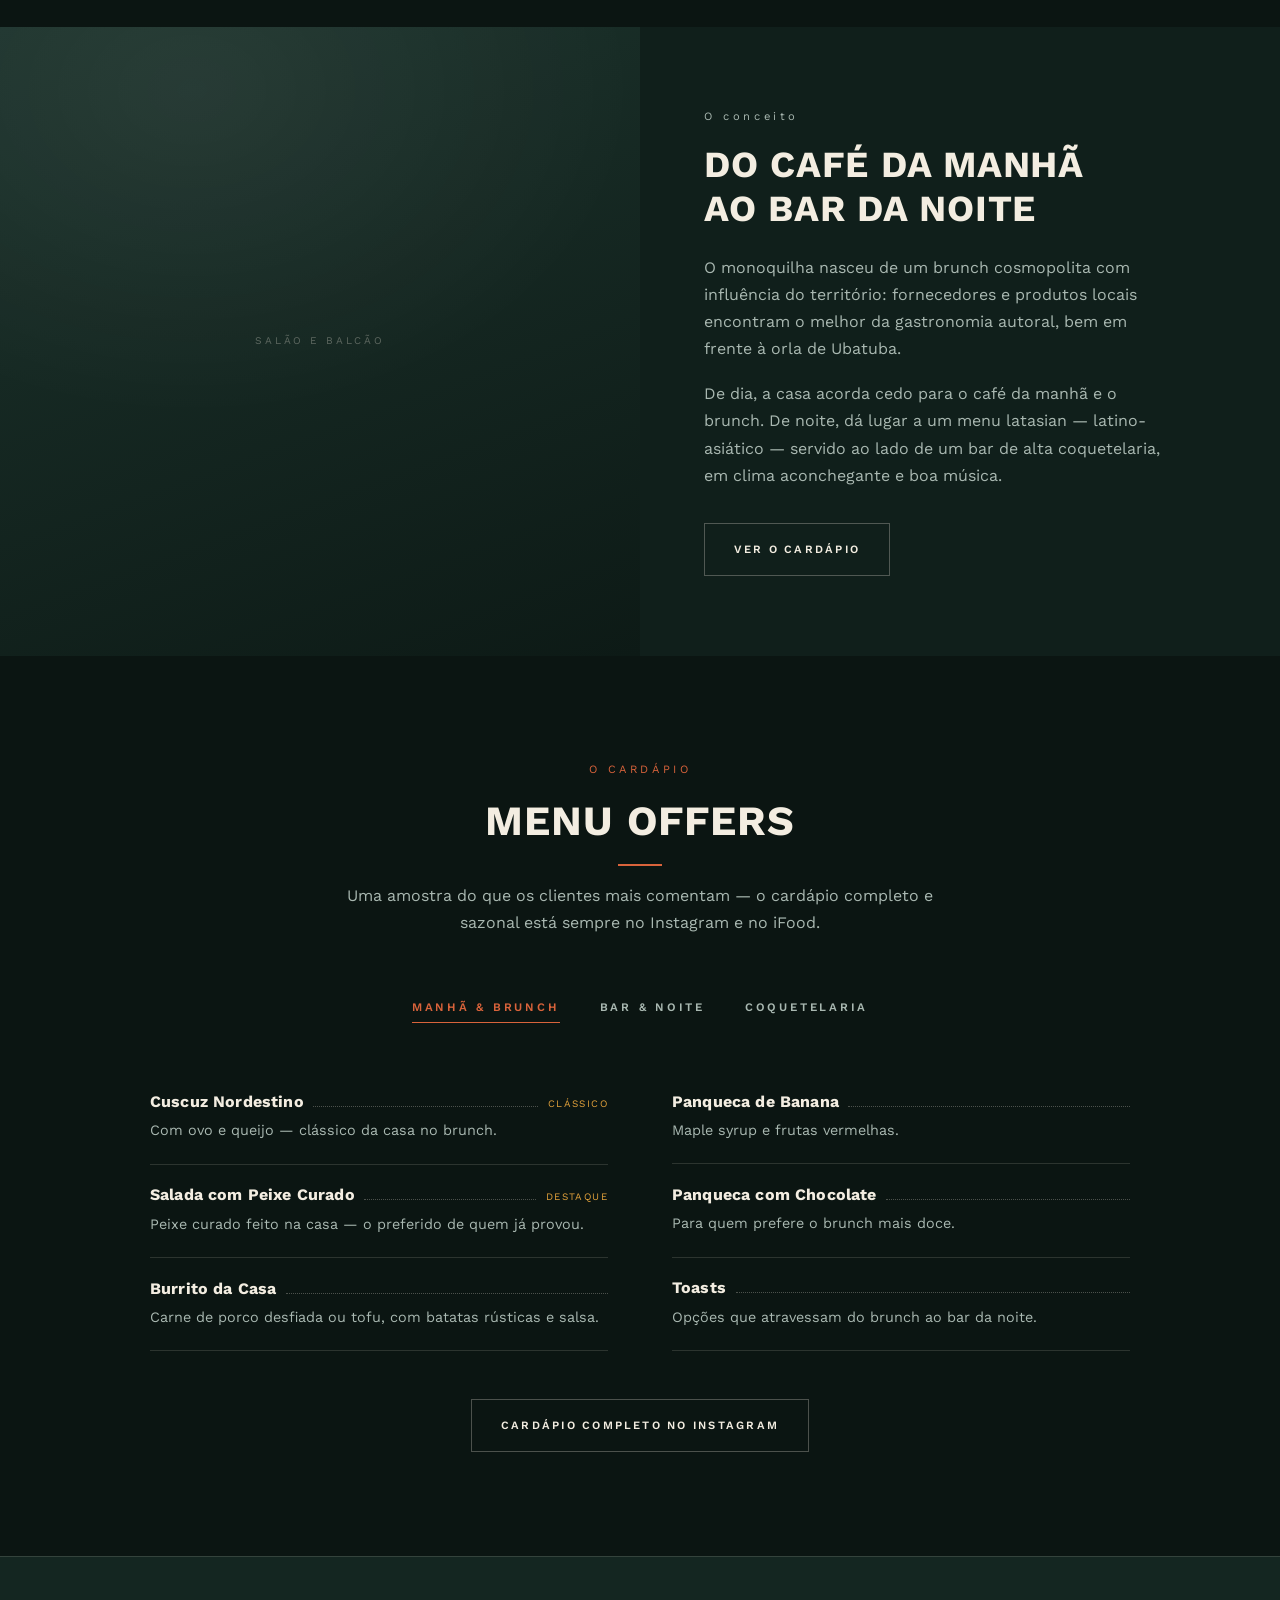
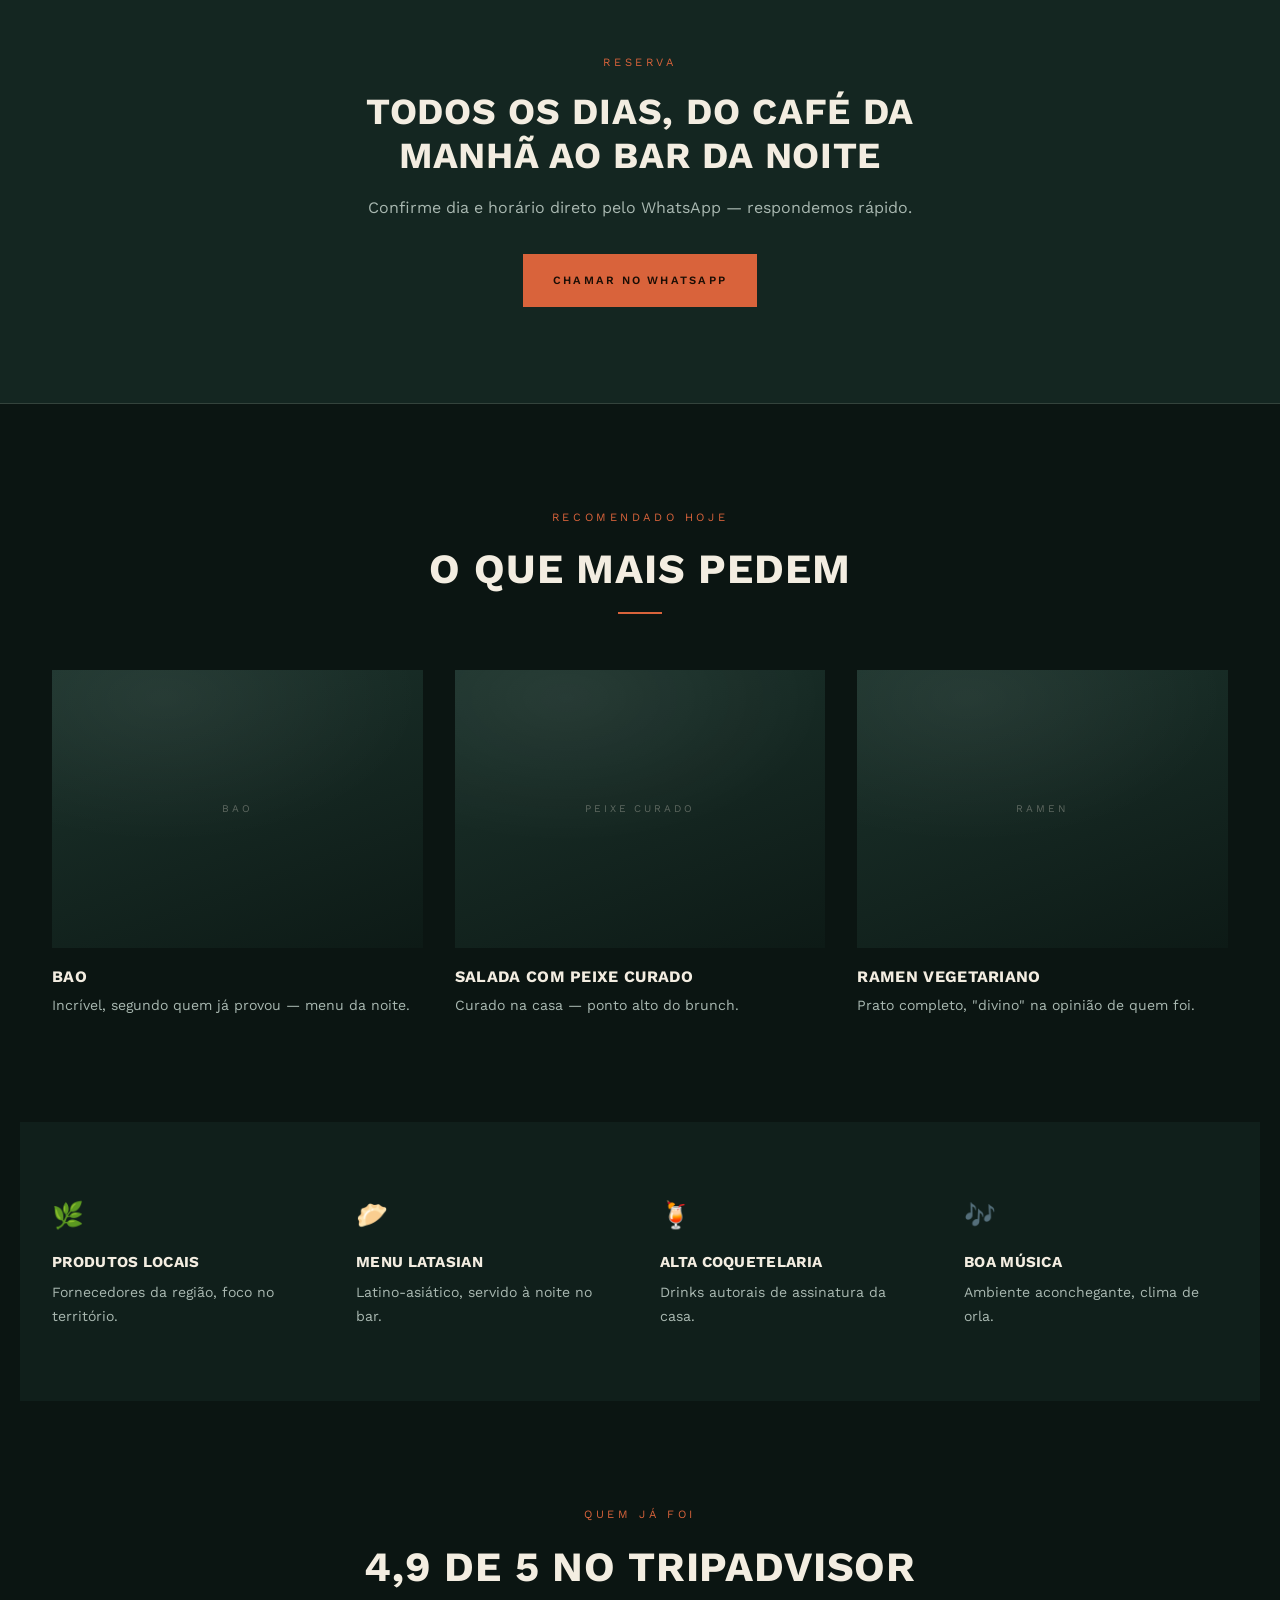
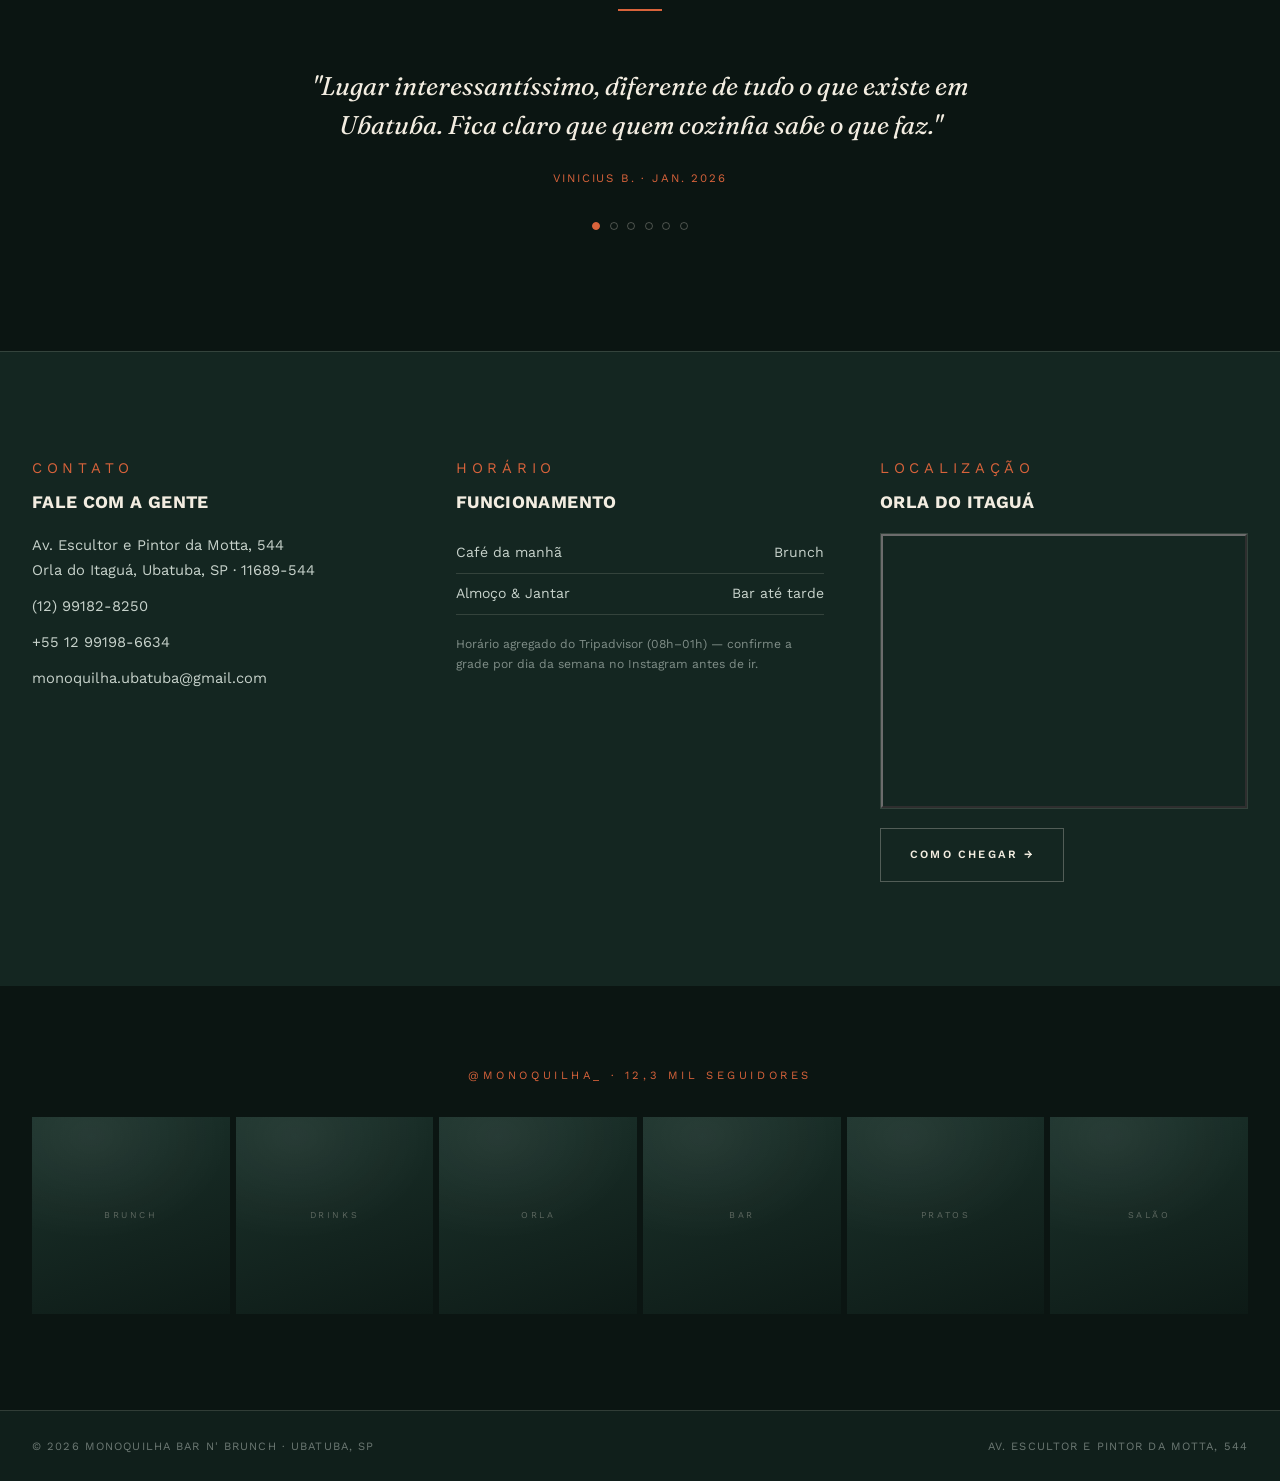
==== commit 00094760: "Header: fachada de madeira com folhas ao redor do logo Barra do topo e header ganham gradiente de ma" ====
--- a/index.html
+++ b/index.html
@@ -46,9 +46,33 @@
         <a href="#menu">Cardápio</a>
       </nav>
 
-      <a href="#top" class="brand" aria-label="Monoquilha — início">
-        <img class="brand-logo" src="assets/logo.png" alt="Monoquilha Bar &amp; Brunch" width="320" height="320" />
-      </a>
+      <div class="brand-wrap">
+        <div class="foliage foliage-left" aria-hidden="true">
+          <svg class="vine" viewBox="0 0 60 70" xmlns="http://www.w3.org/2000/svg">
+            <path d="M55 4C40 10 34 22 36 34C38 46 30 54 16 58" stroke="#3b5c34" stroke-width="2" fill="none" opacity=".55"/>
+          </svg>
+          <span class="leaf" style="--x:2px; --y:-4px; --r:-20deg; --s:1.05; --dur:4.6s; --delay:0s"></span>
+          <span class="leaf" style="--x:-10px; --y:10px; --r:-60deg; --s:0.85; --dur:5.2s; --delay:.4s"></span>
+          <span class="leaf" style="--x:-16px; --y:26px; --r:-95deg; --s:1; --dur:4.8s; --delay:.9s"></span>
+          <span class="leaf" style="--x:-8px; --y:40px; --r:-50deg; --s:0.75; --dur:5.6s; --delay:.2s"></span>
+          <span class="leaf" style="--x:4px; --y:50px; --r:-15deg; --s:0.9; --dur:5s; --delay:1.1s"></span>
+        </div>
+
+        <a href="#top" class="brand" aria-label="Monoquilha — início">
+          <img class="brand-logo" src="assets/logo.png" alt="Monoquilha Bar &amp; Brunch" width="320" height="320" />
+        </a>
+
+        <div class="foliage foliage-right" aria-hidden="true">
+          <svg class="vine" viewBox="0 0 60 70" xmlns="http://www.w3.org/2000/svg">
+            <path d="M5 4C20 10 26 22 24 34C22 46 30 54 44 58" stroke="#3b5c34" stroke-width="2" fill="none" opacity=".55"/>
+          </svg>
+          <span class="leaf" style="--x:-2px; --y:-4px; --r:20deg; --s:1.05; --dur:4.9s; --delay:.3s"></span>
+          <span class="leaf" style="--x:10px; --y:10px; --r:60deg; --s:0.85; --dur:5.3s; --delay:.7s"></span>
+          <span class="leaf" style="--x:16px; --y:26px; --r:95deg; --s:1; --dur:4.7s; --delay:0s"></span>
+          <span class="leaf" style="--x:8px; --y:40px; --r:50deg; --s:0.75; --dur:5.4s; --delay:1s"></span>
+          <span class="leaf" style="--x:-4px; --y:50px; --r:15deg; --s:0.9; --dur:5.1s; --delay:.5s"></span>
+        </div>
+      </div>
 
       <nav class="nav nav-right" aria-label="Ações">
         <a href="#depoimentos">Depoimentos</a>
--- a/assets/styles.css
+++ b/assets/styles.css
@@ -169,14 +169,18 @@
   position: sticky;
   top: 0;
   z-index: 100;
-  background: transparent;
-  border-bottom: 1px solid transparent;
-  transition: background 0.3s ease, border-color 0.3s ease;
+  /* fachada de madeira, como a placa do logo */
+  background:
+    linear-gradient(180deg, rgba(58, 38, 22, 0.94), rgba(30, 19, 10, 0.94));
+  border-bottom: 1px solid rgba(227, 162, 59, 0.22);
+  box-shadow: 0 1px 0 rgba(0, 0, 0, 0.3);
+  backdrop-filter: blur(6px);
+  transition: background 0.3s ease, box-shadow 0.3s ease;
 }
 .site-header.scrolled {
-  background: rgba(11, 21, 18, 0.96);
-  border-color: var(--line);
-  backdrop-filter: blur(6px);
+  background:
+    linear-gradient(180deg, rgba(46, 30, 17, 0.98), rgba(24, 15, 8, 0.98));
+  box-shadow: 0 6px 18px -8px rgba(0, 0, 0, 0.5);
 }
 .header-inner {
   max-width: 1240px;
@@ -215,8 +219,15 @@
   color: var(--cream);
 }
 
+.brand-wrap {
+  justify-self: center;
+  position: relative;
+  display: flex;
+  align-items: center;
+}
 .brand {
-  justify-self: center;
+  position: relative;
+  z-index: 2;
   display: flex;
   align-items: center;
 }
@@ -232,6 +243,84 @@
 .site-header.scrolled .brand-logo {
   width: 58px;
   height: 58px;
+}
+
+/* ---------- folhagem ao redor do logo (fachada) ---------- */
+.foliage {
+  position: absolute;
+  top: 50%;
+  z-index: 1;
+  width: 60px;
+  height: 70px;
+  margin-top: -35px;
+  pointer-events: none;
+  transform-origin: 50% 15%;
+  animation: vine-drift 7s ease-in-out infinite;
+}
+.foliage-left {
+  right: calc(50% + 18px);
+}
+.foliage-right {
+  left: calc(50% + 18px);
+  animation-delay: 0.6s;
+}
+.site-header.scrolled .foliage {
+  width: 46px;
+  height: 54px;
+  margin-top: -27px;
+}
+.site-header.scrolled .foliage-left {
+  right: calc(50% + 12px);
+}
+.site-header.scrolled .foliage-right {
+  left: calc(50% + 12px);
+}
+.vine {
+  position: absolute;
+  inset: 0;
+  width: 100%;
+  height: 100%;
+}
+.leaf {
+  position: absolute;
+  top: 0;
+  left: 28px;
+  width: calc(20px * var(--s, 1));
+  height: calc(13px * var(--s, 1));
+  background: linear-gradient(135deg, #6a9a5b, #2f5127);
+  border-radius: 0 85% 0 85%;
+  box-shadow: inset -2px -2px 3px rgba(0, 0, 0, 0.3), 0 2px 4px rgba(0, 0, 0, 0.25);
+  transform: translate(var(--x), var(--y)) rotate(var(--r));
+  transform-origin: 0% 100%;
+  animation: leaf-sway var(--dur, 5s) ease-in-out infinite;
+  animation-delay: var(--delay, 0s);
+}
+@keyframes leaf-sway {
+  0%, 100% { transform: translate(var(--x), var(--y)) rotate(calc(var(--r) - 5deg)); }
+  50% { transform: translate(var(--x), calc(var(--y) - 2px)) rotate(calc(var(--r) + 4deg)); }
+}
+@keyframes vine-drift {
+  0%, 100% { transform: rotate(-2deg); }
+  50% { transform: rotate(2deg); }
+}
+@media (prefers-reduced-motion: reduce) {
+  .foliage,
+  .leaf {
+    animation: none !important;
+  }
+}
+@media (max-width: 520px) {
+  .foliage {
+    width: 42px;
+    height: 52px;
+    margin-top: -26px;
+  }
+  .foliage-left {
+    right: calc(50% + 6px);
+  }
+  .foliage-right {
+    left: calc(50% + 6px);
+  }
 }
 
 .nav-toggle {
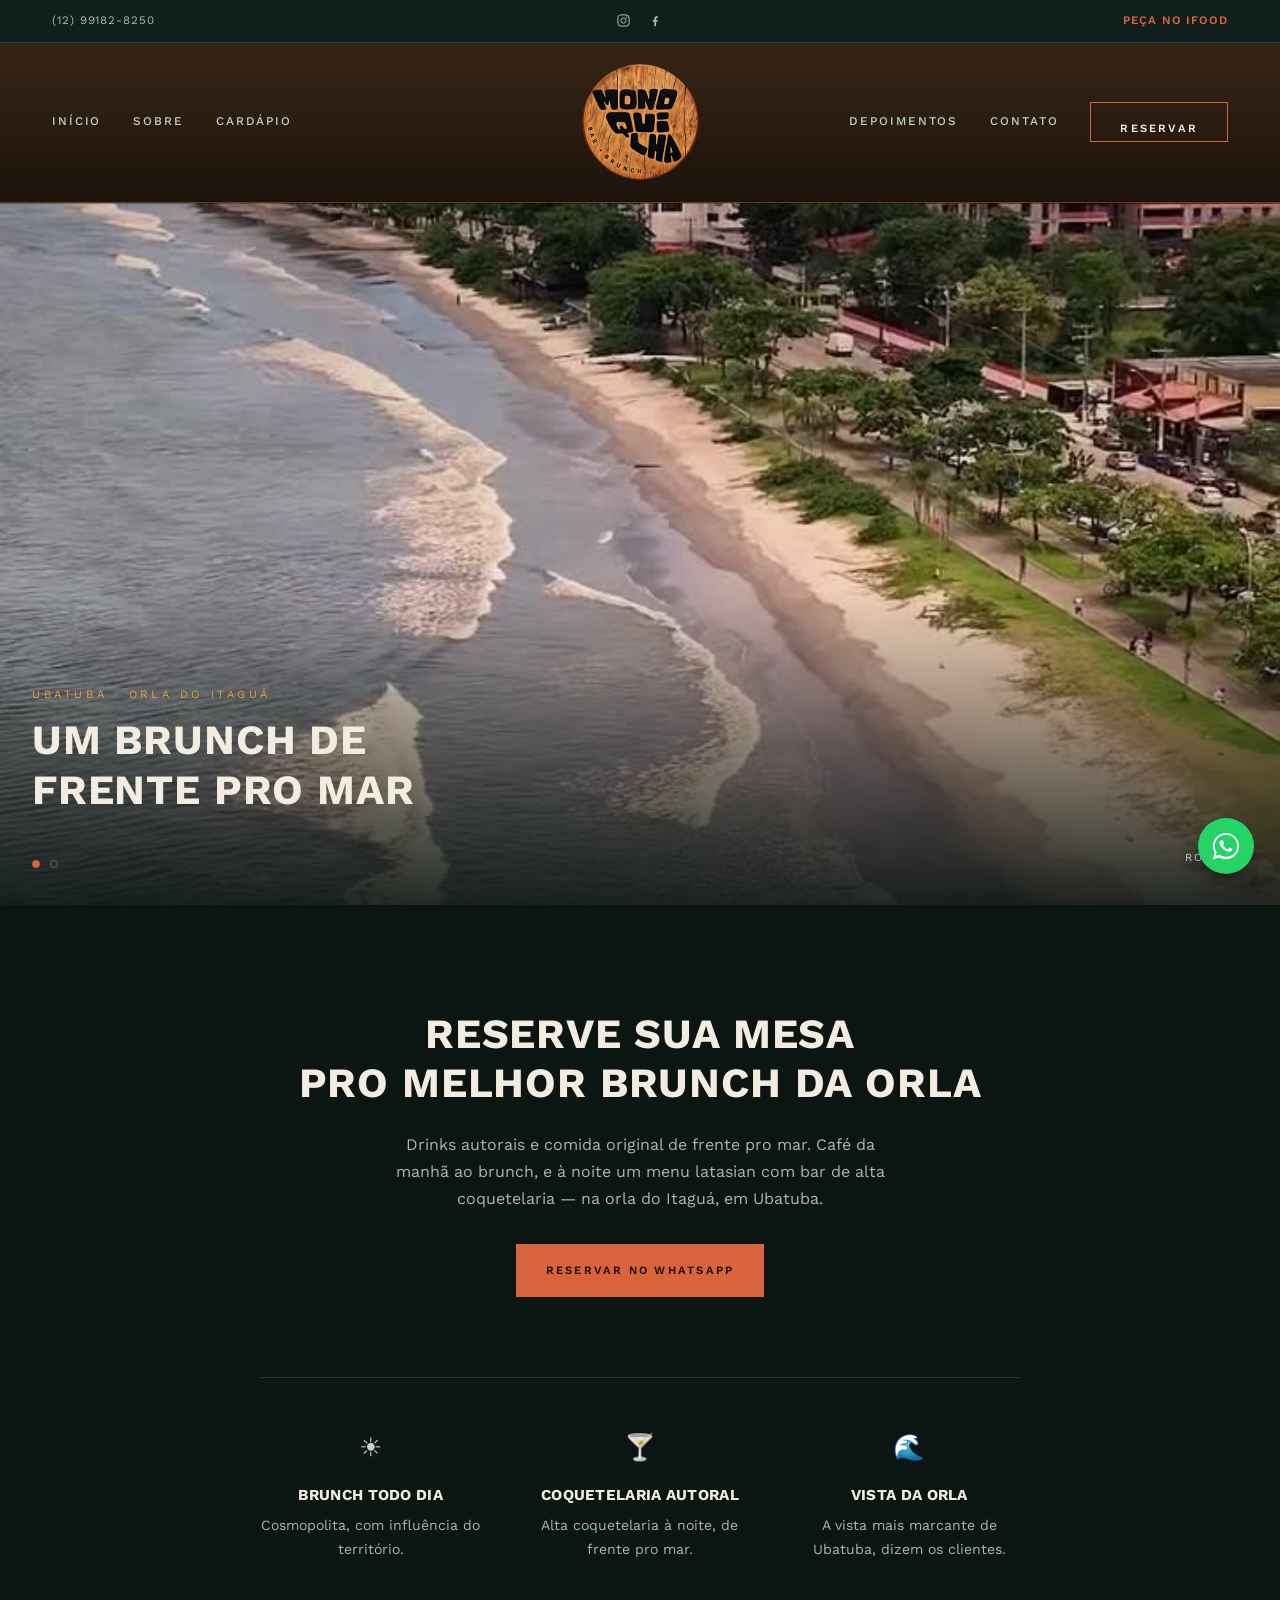
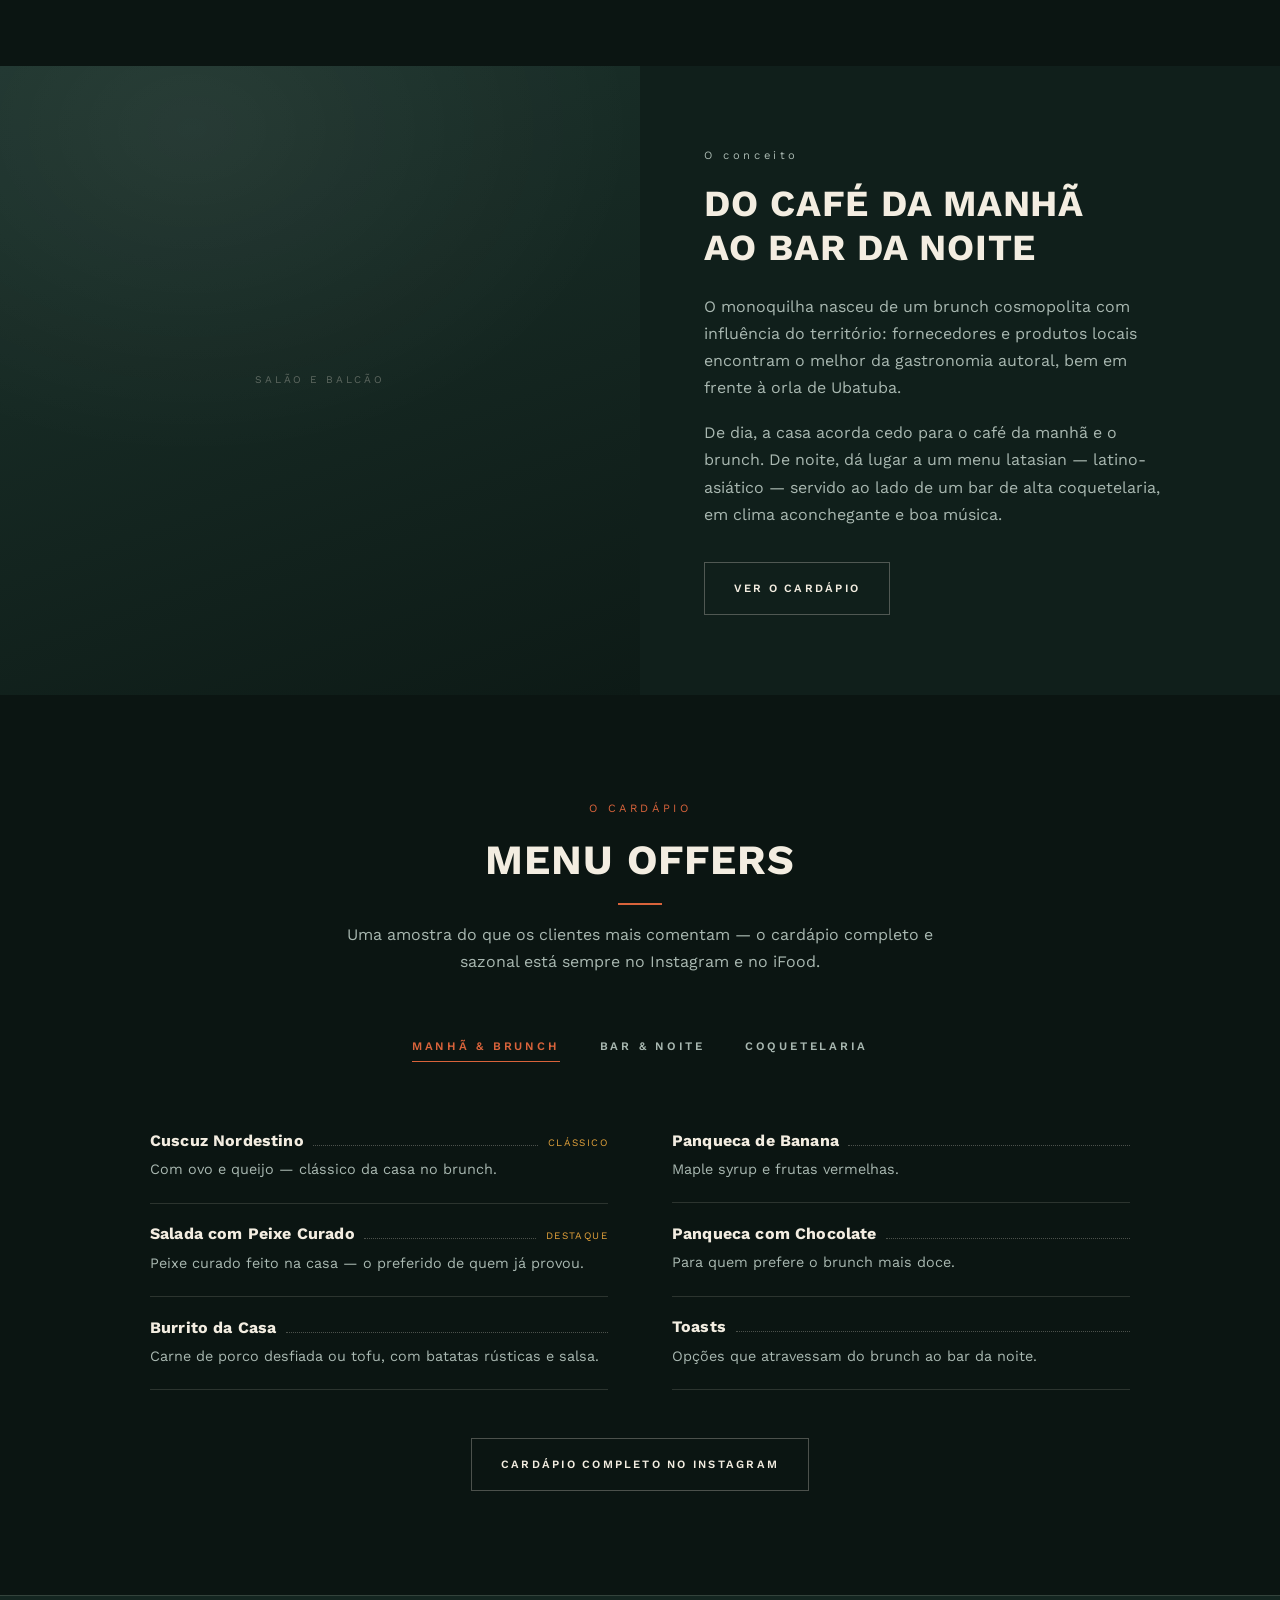
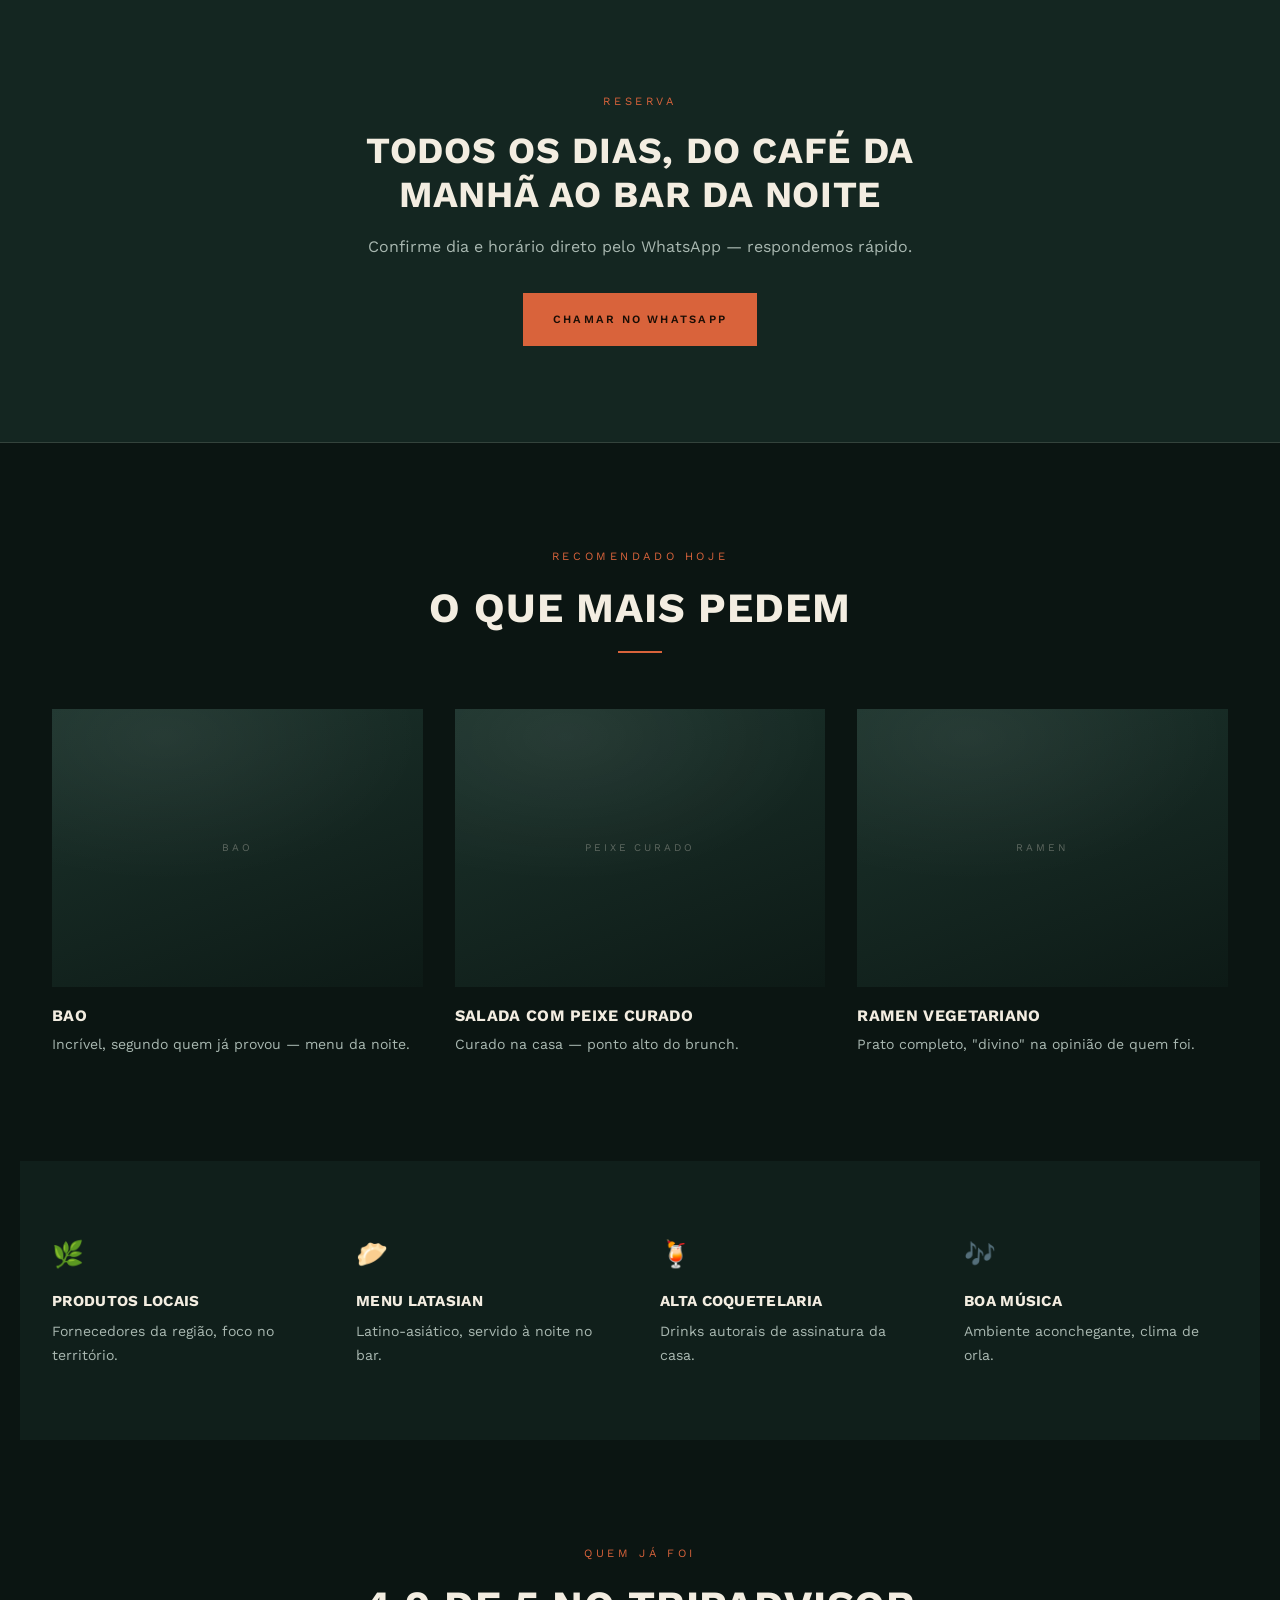
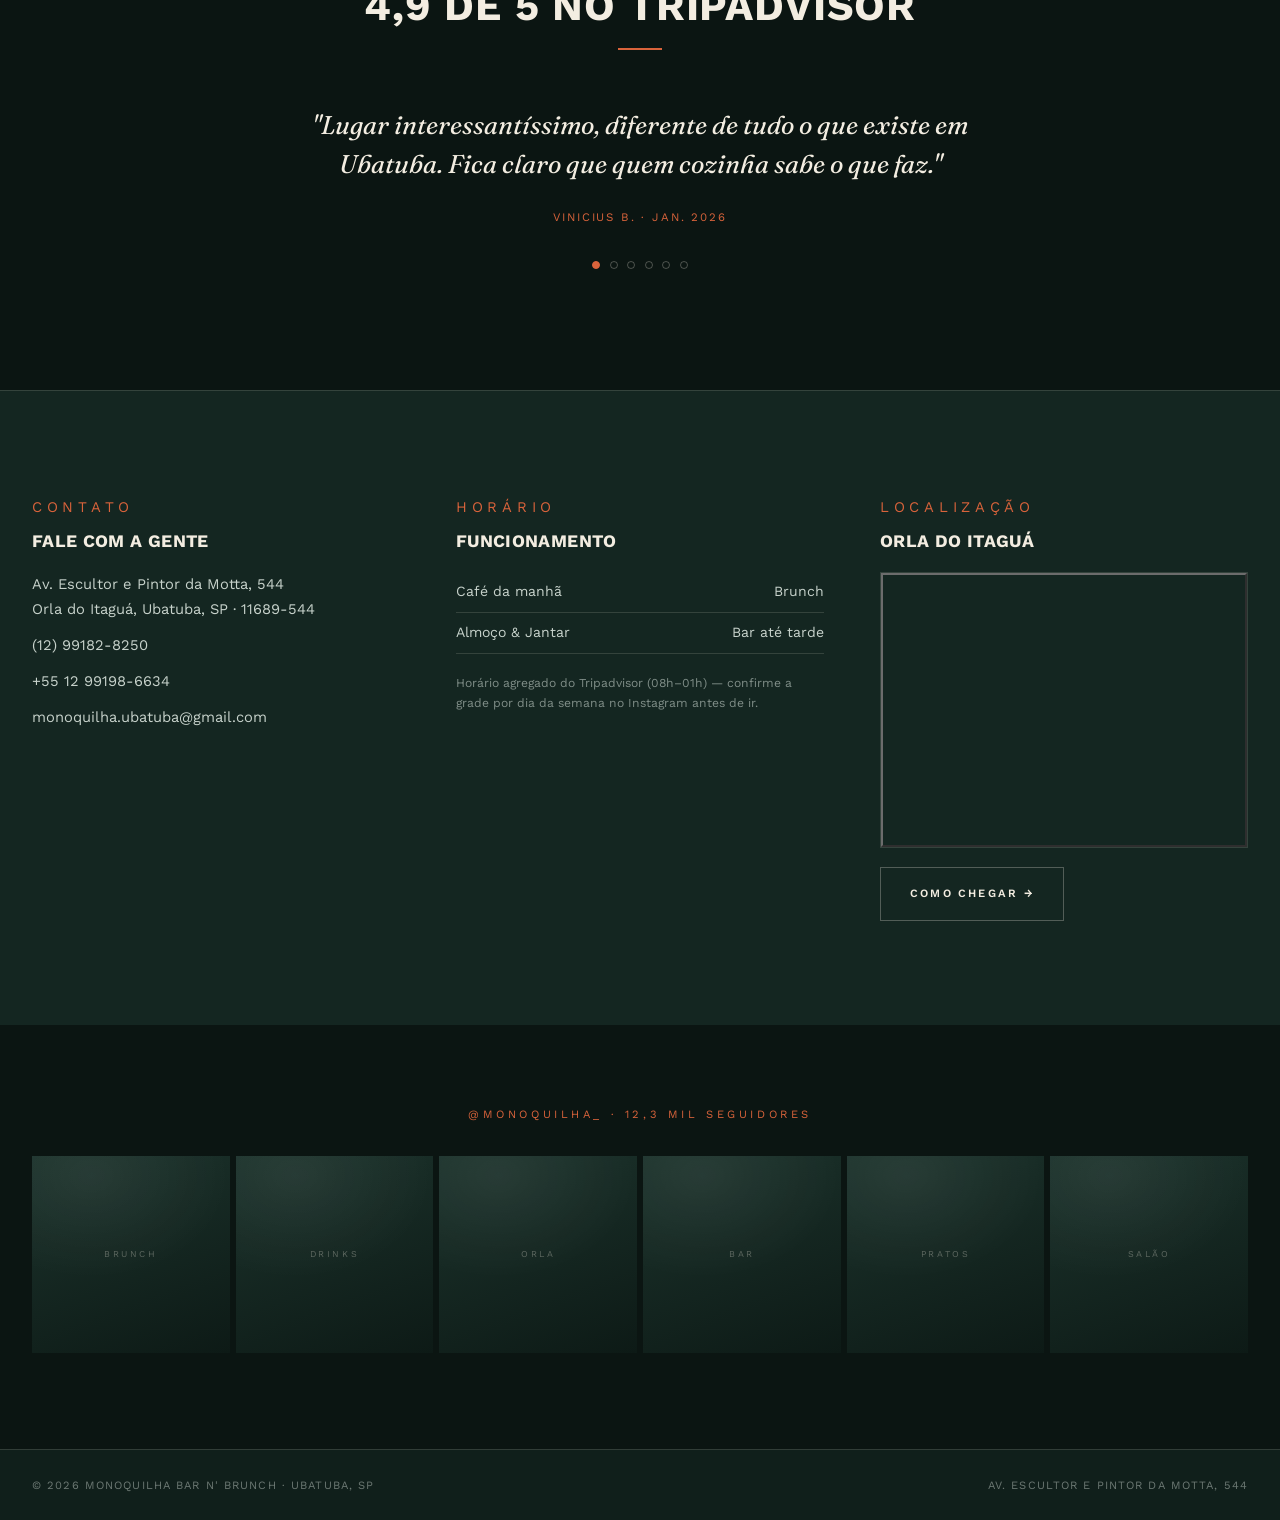
==== commit 89418265: "Hero vira carrossel de video; remove folhas do header; logo +50% - Header: remove a folhagem decorat" ====
--- a/index.html
+++ b/index.html
@@ -46,33 +46,9 @@
         <a href="#menu">Cardápio</a>
       </nav>
 
-      <div class="brand-wrap">
-        <div class="foliage foliage-left" aria-hidden="true">
-          <svg class="vine" viewBox="0 0 60 70" xmlns="http://www.w3.org/2000/svg">
-            <path d="M55 4C40 10 34 22 36 34C38 46 30 54 16 58" stroke="#3b5c34" stroke-width="2" fill="none" opacity=".55"/>
-          </svg>
-          <span class="leaf" style="--x:2px; --y:-4px; --r:-20deg; --s:1.05; --dur:4.6s; --delay:0s"></span>
-          <span class="leaf" style="--x:-10px; --y:10px; --r:-60deg; --s:0.85; --dur:5.2s; --delay:.4s"></span>
-          <span class="leaf" style="--x:-16px; --y:26px; --r:-95deg; --s:1; --dur:4.8s; --delay:.9s"></span>
-          <span class="leaf" style="--x:-8px; --y:40px; --r:-50deg; --s:0.75; --dur:5.6s; --delay:.2s"></span>
-          <span class="leaf" style="--x:4px; --y:50px; --r:-15deg; --s:0.9; --dur:5s; --delay:1.1s"></span>
-        </div>
-
-        <a href="#top" class="brand" aria-label="Monoquilha — início">
-          <img class="brand-logo" src="assets/logo.png" alt="Monoquilha Bar &amp; Brunch" width="320" height="320" />
-        </a>
-
-        <div class="foliage foliage-right" aria-hidden="true">
-          <svg class="vine" viewBox="0 0 60 70" xmlns="http://www.w3.org/2000/svg">
-            <path d="M5 4C20 10 26 22 24 34C22 46 30 54 44 58" stroke="#3b5c34" stroke-width="2" fill="none" opacity=".55"/>
-          </svg>
-          <span class="leaf" style="--x:-2px; --y:-4px; --r:20deg; --s:1.05; --dur:4.9s; --delay:.3s"></span>
-          <span class="leaf" style="--x:10px; --y:10px; --r:60deg; --s:0.85; --dur:5.3s; --delay:.7s"></span>
-          <span class="leaf" style="--x:16px; --y:26px; --r:95deg; --s:1; --dur:4.7s; --delay:0s"></span>
-          <span class="leaf" style="--x:8px; --y:40px; --r:50deg; --s:0.75; --dur:5.4s; --delay:1s"></span>
-          <span class="leaf" style="--x:-4px; --y:50px; --r:15deg; --s:0.9; --dur:5.1s; --delay:.5s"></span>
-        </div>
-      </div>
+      <a href="#top" class="brand" aria-label="Monoquilha — início">
+        <img class="brand-logo" src="assets/logo.png" alt="Monoquilha Bar &amp; Brunch" width="320" height="320" />
+      </a>
 
       <nav class="nav nav-right" aria-label="Ações">
         <a href="#depoimentos">Depoimentos</a>
@@ -87,13 +63,52 @@
   </header>
 
   <main id="top">
-    <!-- ============ HERO ============ -->
-    <section class="hero">
-      <div class="hero-bg ph" data-label="vista da orla do itaguá" aria-hidden="true"></div>
+    <!-- ============ HERO (carrossel) ============ -->
+    <section class="hero" id="heroCarousel">
+      <div class="hero-slide is-active">
+        <video
+          class="hero-bg"
+          src="assets/video/orla.mp4"
+          poster="assets/video/orla-poster.jpg"
+          autoplay
+          muted
+          loop
+          playsinline
+          preload="auto"
+          aria-hidden="true"
+        ></video>
+      </div>
+      <div class="hero-slide">
+        <video
+          class="hero-bg"
+          src="assets/video/pancake.mp4"
+          poster="assets/video/pancake-poster.jpg"
+          muted
+          loop
+          playsinline
+          preload="none"
+          aria-hidden="true"
+        ></video>
+      </div>
+
       <div class="hero-scrim" aria-hidden="true"></div>
+
+      <div class="hero-phrase is-active">
+        <p class="eyebrow">Ubatuba · Orla do Itaguá</p>
+        <h1>Um brunch de<br />frente pro mar</h1>
+      </div>
+      <div class="hero-phrase">
+        <p class="eyebrow">Menu autoral</p>
+        <h1>Sabores que a<br />gente não esquece</h1>
+      </div>
+
       <div class="hero-caption">
-        <p class="eyebrow">Ubatuba · Orla do Itaguá</p>
         <span class="scroll-cue" aria-hidden="true">rolar ↓</span>
+      </div>
+
+      <div class="hero-dots" role="tablist" aria-label="Destaques">
+        <button aria-selected="true" data-go="0" aria-label="Destaque 1"></button>
+        <button aria-selected="false" data-go="1" aria-label="Destaque 2"></button>
       </div>
     </section>
 
--- a/assets/styles.css
+++ b/assets/styles.css
@@ -219,21 +219,14 @@
   color: var(--cream);
 }
 
-.brand-wrap {
+.brand {
   justify-self: center;
-  position: relative;
   display: flex;
   align-items: center;
 }
-.brand {
-  position: relative;
-  z-index: 2;
-  display: flex;
-  align-items: center;
-}
 .brand-logo {
-  width: 78px;
-  height: 78px;
+  width: 117px;
+  height: 117px;
   border-radius: 999px;
   transition: transform 0.3s ease, width 0.3s ease, height 0.3s ease;
 }
@@ -241,86 +234,8 @@
   transform: rotate(-6deg);
 }
 .site-header.scrolled .brand-logo {
-  width: 58px;
-  height: 58px;
-}
-
-/* ---------- folhagem ao redor do logo (fachada) ---------- */
-.foliage {
-  position: absolute;
-  top: 50%;
-  z-index: 1;
-  width: 60px;
-  height: 70px;
-  margin-top: -35px;
-  pointer-events: none;
-  transform-origin: 50% 15%;
-  animation: vine-drift 7s ease-in-out infinite;
-}
-.foliage-left {
-  right: calc(50% + 18px);
-}
-.foliage-right {
-  left: calc(50% + 18px);
-  animation-delay: 0.6s;
-}
-.site-header.scrolled .foliage {
-  width: 46px;
-  height: 54px;
-  margin-top: -27px;
-}
-.site-header.scrolled .foliage-left {
-  right: calc(50% + 12px);
-}
-.site-header.scrolled .foliage-right {
-  left: calc(50% + 12px);
-}
-.vine {
-  position: absolute;
-  inset: 0;
-  width: 100%;
-  height: 100%;
-}
-.leaf {
-  position: absolute;
-  top: 0;
-  left: 28px;
-  width: calc(20px * var(--s, 1));
-  height: calc(13px * var(--s, 1));
-  background: linear-gradient(135deg, #6a9a5b, #2f5127);
-  border-radius: 0 85% 0 85%;
-  box-shadow: inset -2px -2px 3px rgba(0, 0, 0, 0.3), 0 2px 4px rgba(0, 0, 0, 0.25);
-  transform: translate(var(--x), var(--y)) rotate(var(--r));
-  transform-origin: 0% 100%;
-  animation: leaf-sway var(--dur, 5s) ease-in-out infinite;
-  animation-delay: var(--delay, 0s);
-}
-@keyframes leaf-sway {
-  0%, 100% { transform: translate(var(--x), var(--y)) rotate(calc(var(--r) - 5deg)); }
-  50% { transform: translate(var(--x), calc(var(--y) - 2px)) rotate(calc(var(--r) + 4deg)); }
-}
-@keyframes vine-drift {
-  0%, 100% { transform: rotate(-2deg); }
-  50% { transform: rotate(2deg); }
-}
-@media (prefers-reduced-motion: reduce) {
-  .foliage,
-  .leaf {
-    animation: none !important;
-  }
-}
-@media (max-width: 520px) {
-  .foliage {
-    width: 42px;
-    height: 52px;
-    margin-top: -26px;
-  }
-  .foliage-left {
-    right: calc(50% + 6px);
-  }
-  .foliage-right {
-    left: calc(50% + 6px);
-  }
+  width: 87px;
+  height: 87px;
 }
 
 .nav-toggle {
@@ -343,7 +258,7 @@
 }
 
 /* ============================================================
-   HERO — foto full-bleed, sem headline grande (padrão gastrobar)
+   HERO — carrossel de vídeo full-bleed (padrão gastrobar)
    ============================================================ */
 .hero {
   position: relative;
@@ -351,34 +266,88 @@
   min-height: 480px;
   overflow: hidden;
 }
+.hero-slide {
+  position: absolute;
+  inset: 0;
+  z-index: 0;
+  opacity: 0;
+  transition: opacity 1.1s ease;
+}
+.hero-slide.is-active {
+  opacity: 1;
+  z-index: 1;
+}
 .hero-bg {
   position: absolute;
   inset: 0;
+  width: 100%;
+  height: 100%;
+  object-fit: cover;
+  object-position: center 40%;
+  background: #0d1a16;
 }
 .hero-scrim {
   position: absolute;
   inset: 0;
+  z-index: 1;
   background: linear-gradient(180deg, rgba(11, 21, 18, 0.15) 0%, rgba(11, 21, 18, 0.05) 55%, rgba(11, 21, 18, 0.9) 100%);
+}
+.hero-phrase {
+  position: absolute;
+  left: 2rem;
+  bottom: 5.6rem;
+  z-index: 2;
+  max-width: min(90vw, 30rem);
+  opacity: 0;
+  transform: translateY(10px);
+  transition: opacity 0.9s ease, transform 0.9s ease;
+  pointer-events: none;
+}
+.hero-phrase.is-active {
+  opacity: 1;
+  transform: none;
+}
+.hero-phrase .eyebrow {
+  margin-bottom: 0.7rem;
+  color: var(--sun);
+}
+.hero-phrase h1 {
+  font-size: clamp(1.7rem, 4vw, 2.6rem);
+  color: var(--cream);
 }
 .hero-caption {
   position: absolute;
-  left: 2rem;
   right: 2rem;
   bottom: 2.2rem;
   z-index: 2;
-  display: flex;
-  align-items: flex-end;
-  justify-content: space-between;
-}
-.hero-caption .eyebrow {
-  margin: 0;
-  color: var(--sun);
 }
 .scroll-cue {
   font-size: 0.68rem;
   letter-spacing: 0.2em;
   text-transform: uppercase;
   color: var(--cream-dim);
+}
+.hero-dots {
+  position: absolute;
+  left: 2rem;
+  bottom: 2.3rem;
+  z-index: 2;
+  display: flex;
+  gap: 0.6rem;
+}
+.hero-dots button {
+  width: 8px;
+  height: 8px;
+  border-radius: 999px;
+  border: 1px solid var(--line-strong);
+  background: transparent;
+  padding: 0;
+  cursor: pointer;
+  transition: background 0.2s ease, border-color 0.2s ease;
+}
+.hero-dots button[aria-selected="true"] {
+  background: var(--coral);
+  border-color: var(--coral);
 }
 
 /* ============================================================
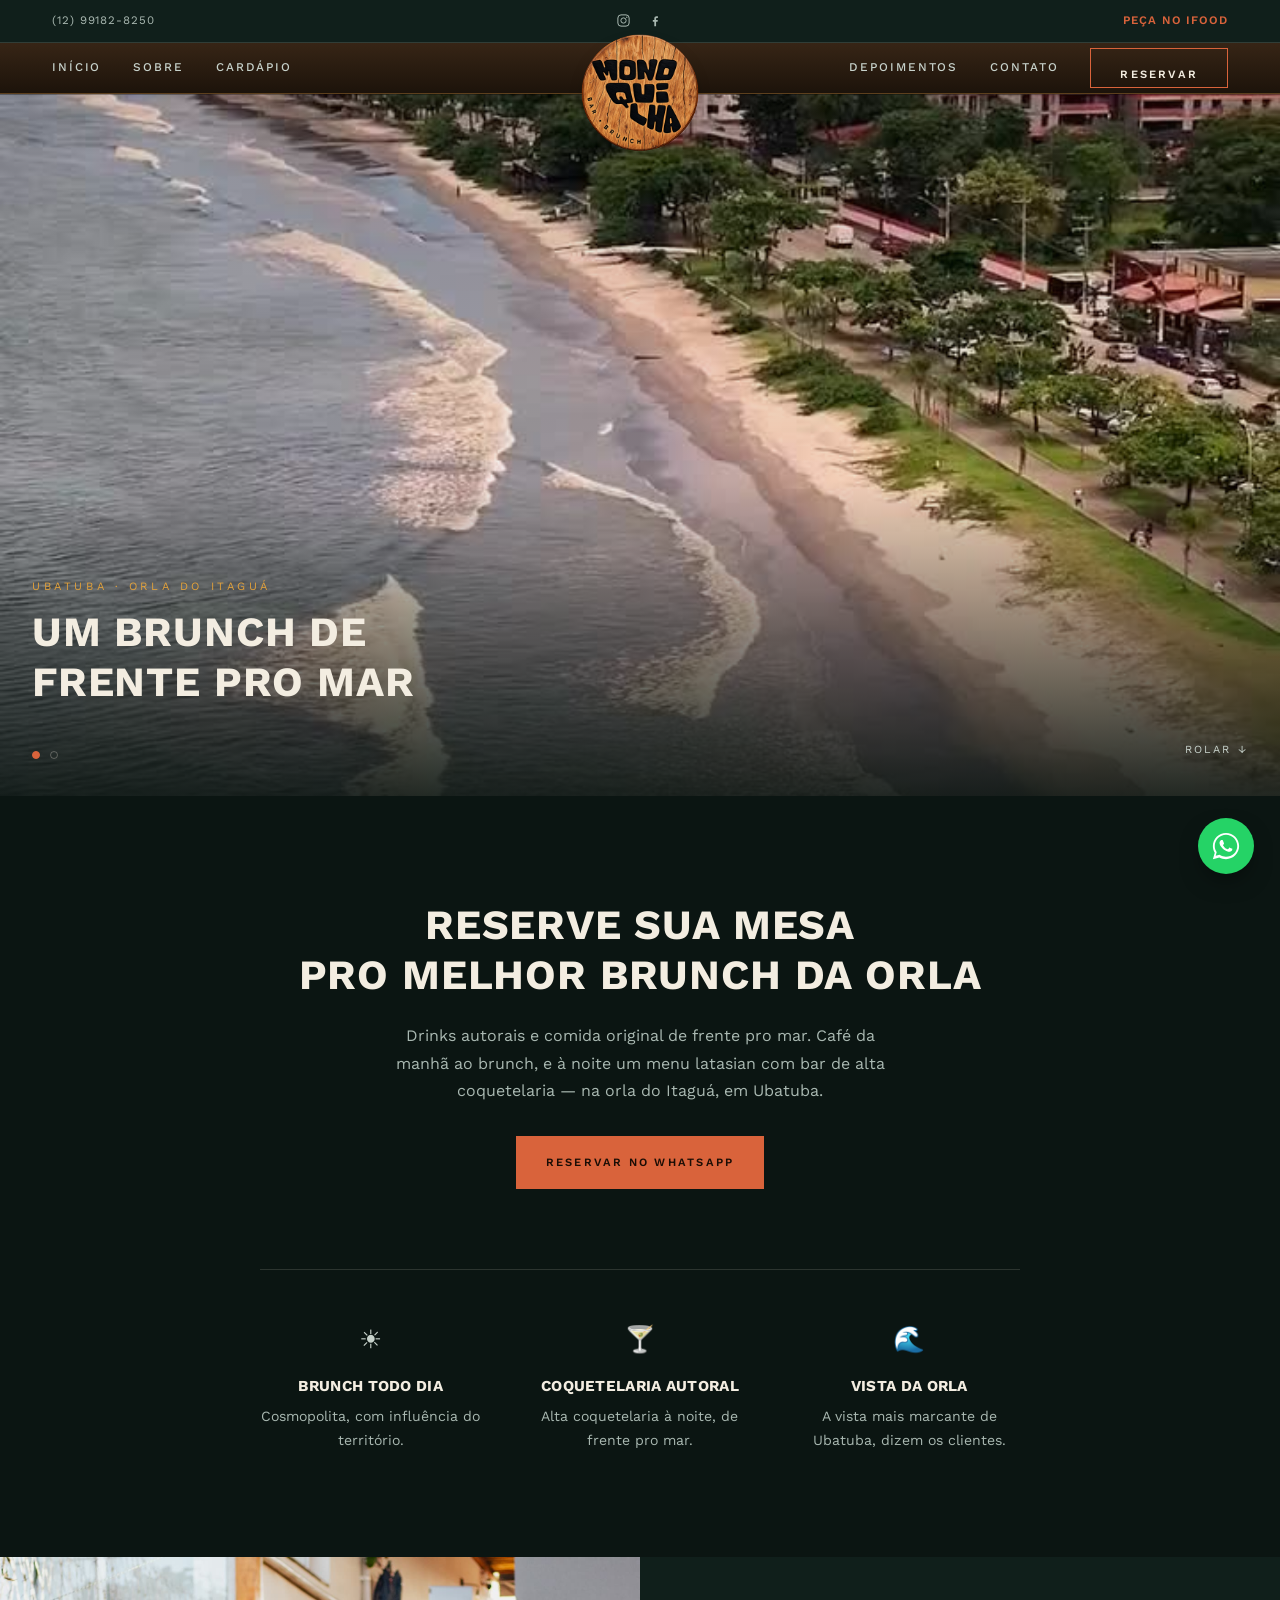
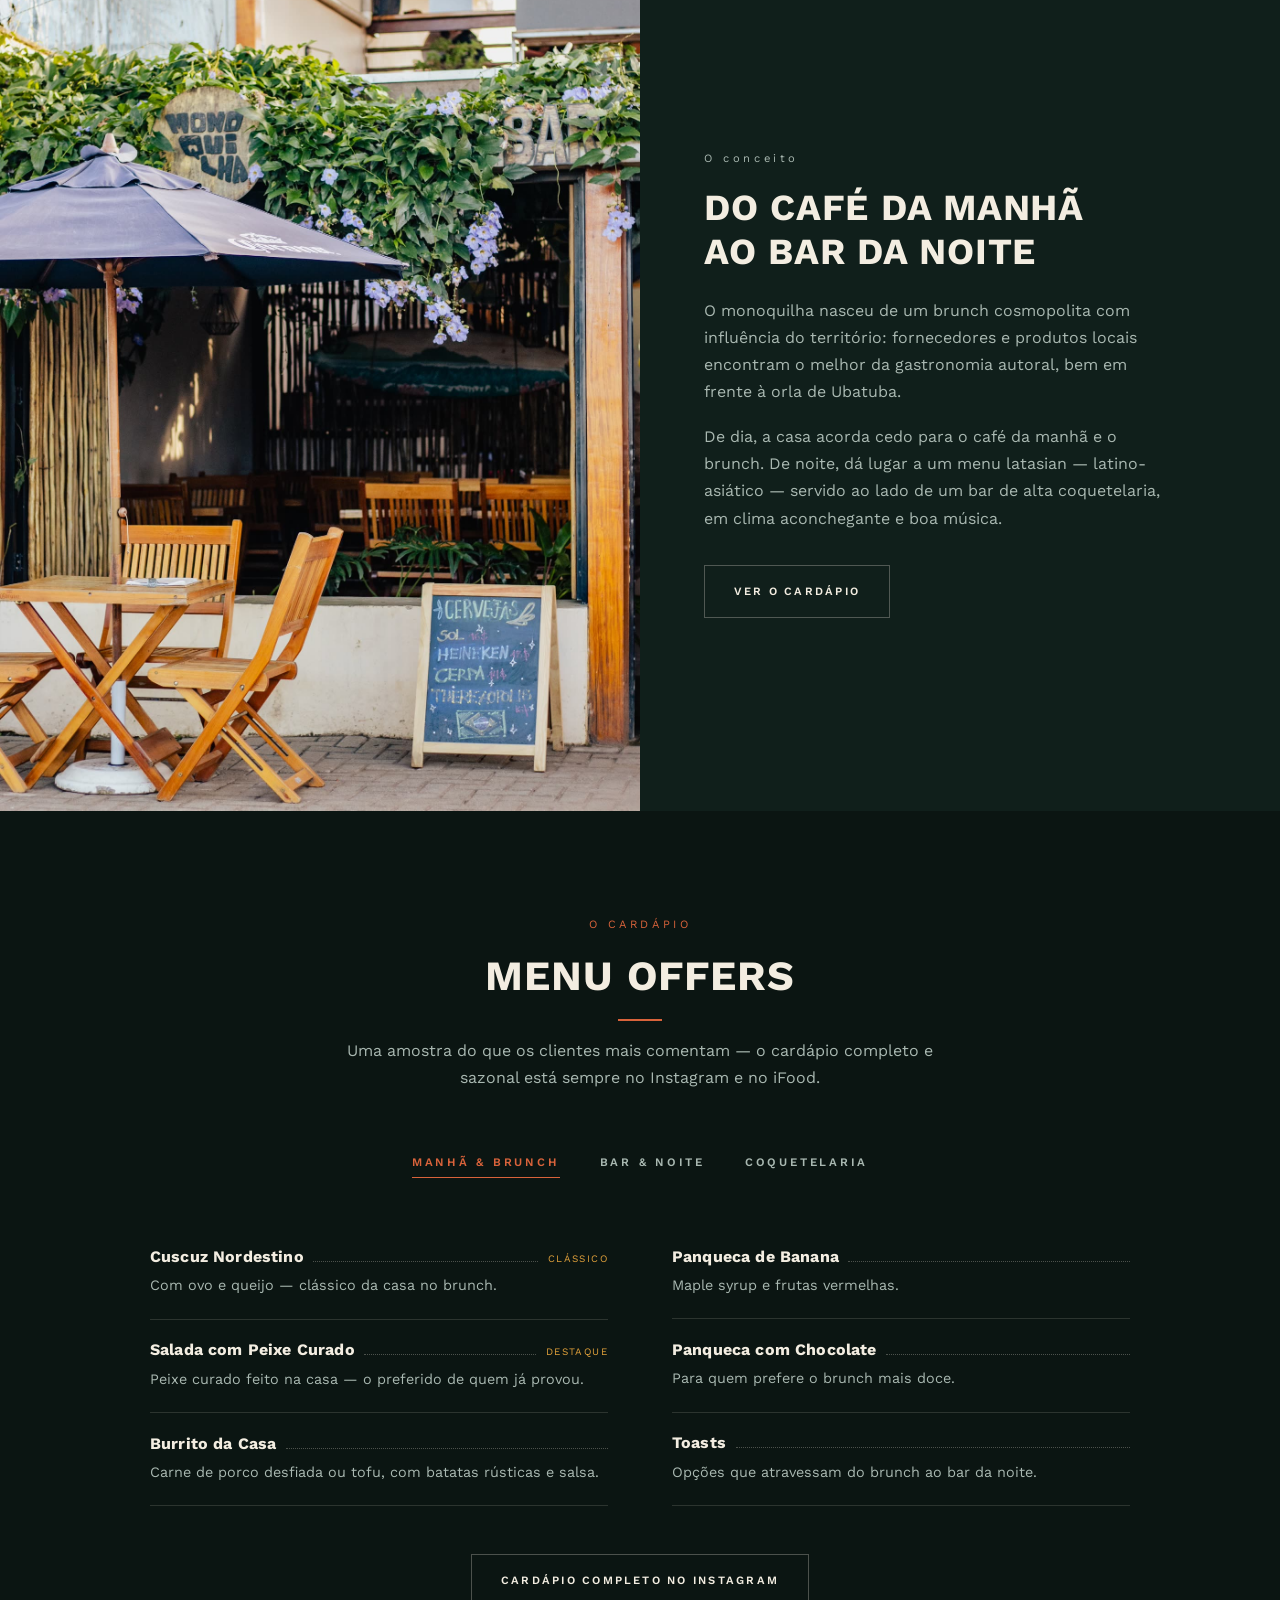
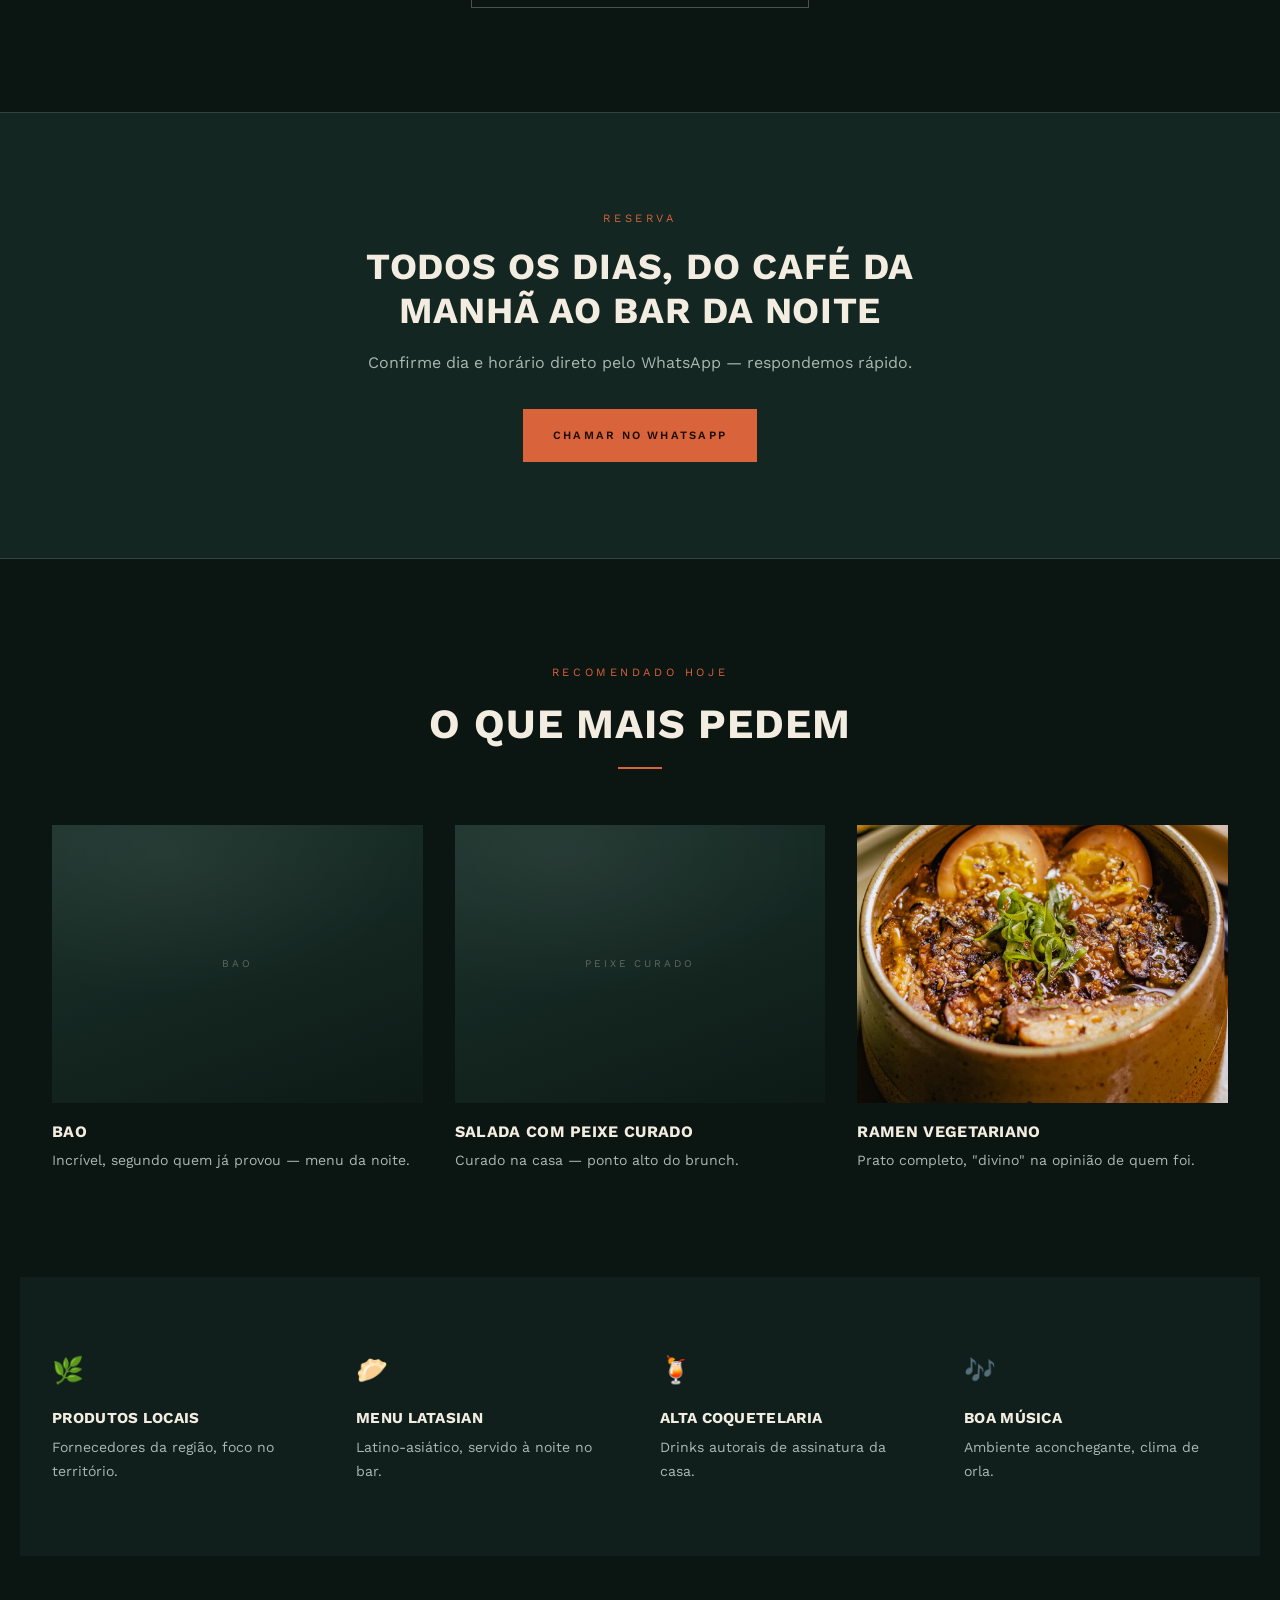
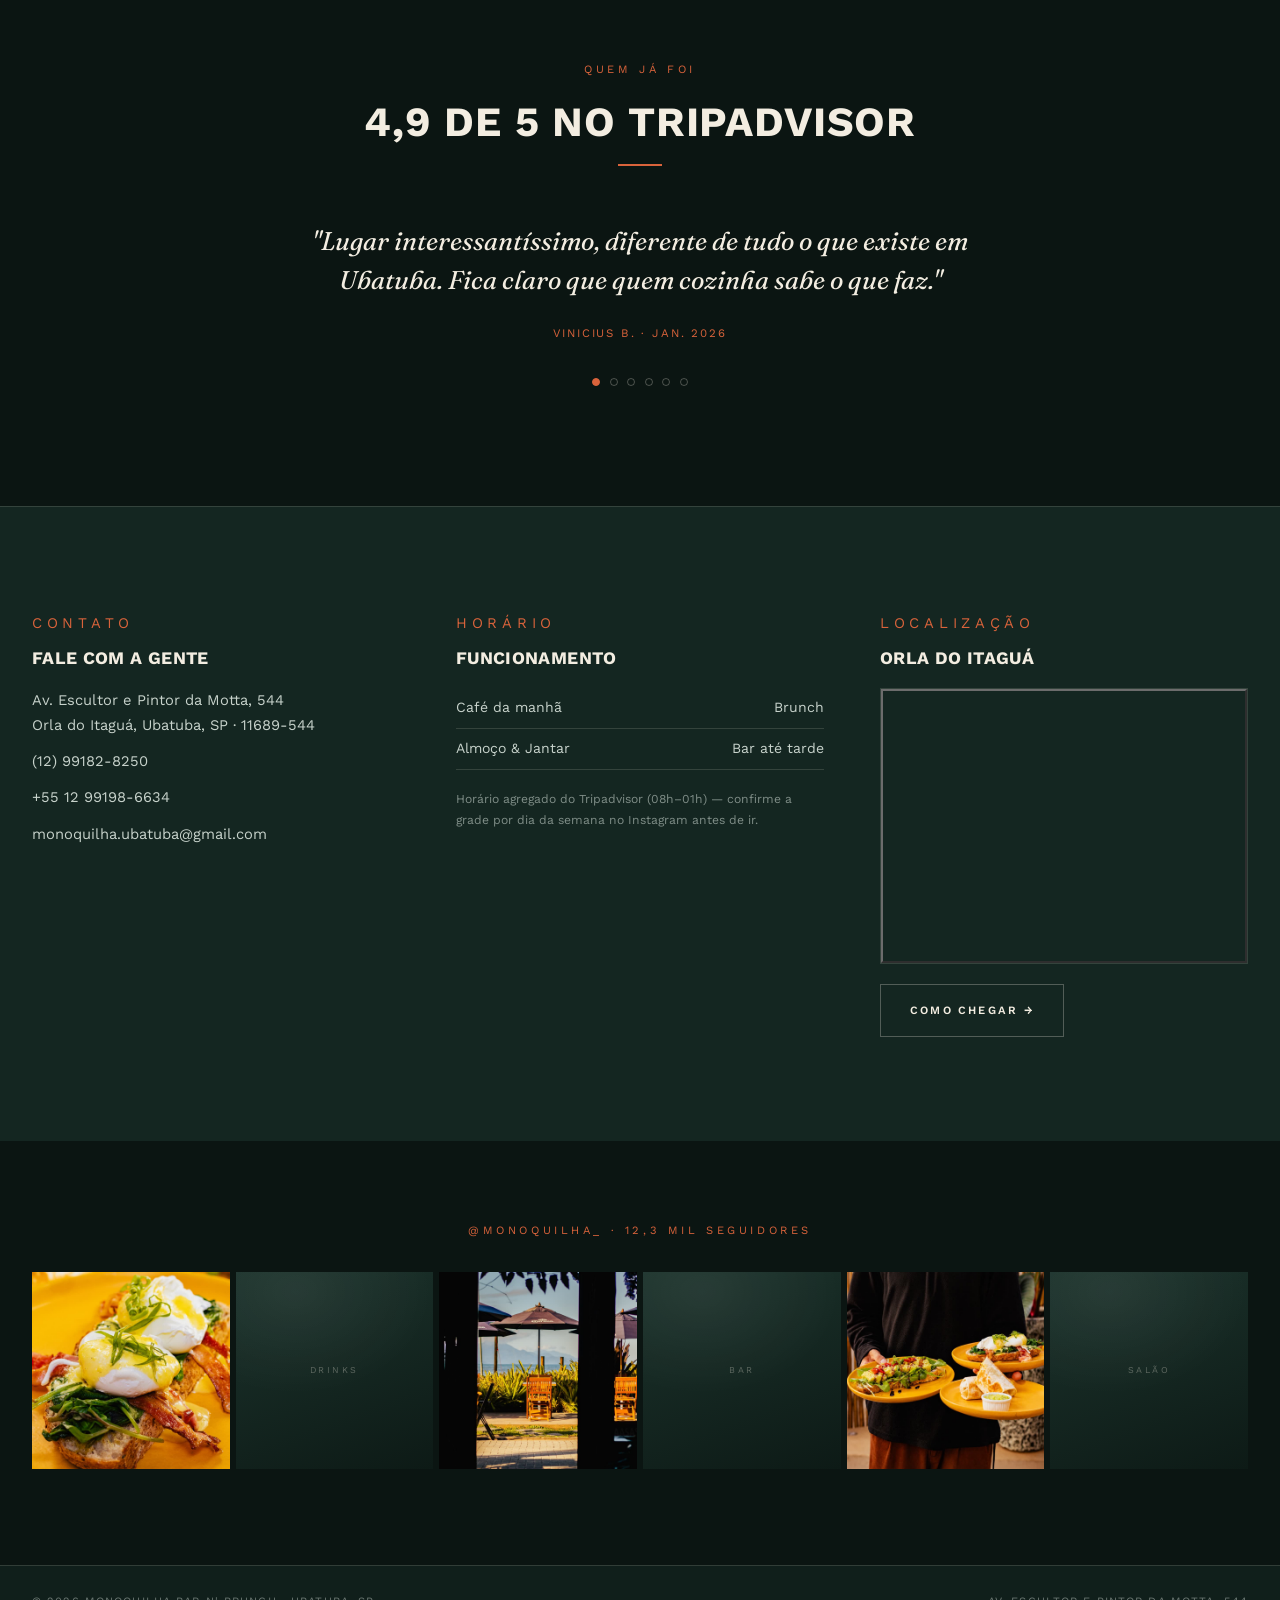
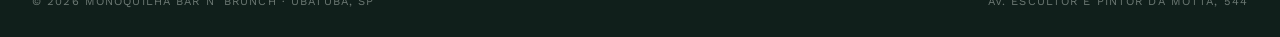
==== commit 49c48891: "Coloca fotos reais em 5 dos 10 placeholders do site Fotos extraidas do Instagram publico @monoquilha" ====
--- a/index.html
+++ b/index.html
@@ -147,7 +147,9 @@
 
     <!-- ============ SOBRE ============ -->
     <section class="split-section" id="sobre">
-      <figure class="split-media ph reveal" data-label="salão e balcão"></figure>
+      <figure class="split-media reveal">
+        <img src="assets/img/sobre-salao.jpg" alt="Fachada do monoquilha, com o letreiro na entrada tomada por trepadeiras" loading="lazy" />
+      </figure>
       <div class="split-copy reveal">
         <p class="eyebrow">O conceito</p>
         <h2>Do café da manhã<br />ao bar da noite</h2>
@@ -287,7 +289,9 @@
           <p>Curado na casa — ponto alto do brunch.</p>
         </article>
         <article class="rec-card">
-          <div class="rec-media ph" data-label="ramen"></div>
+          <div class="rec-media">
+            <img src="assets/img/rec-ramen.jpg" alt="Ramen com ovo, cogumelos e cebolinha" loading="lazy" />
+          </div>
           <h3>Ramen Vegetariano</h3>
           <p>Prato completo, "divino" na opinião de quem foi.</p>
         </article>
@@ -400,11 +404,17 @@
     <section class="insta-strip">
       <p class="eyebrow">@monoquilha_ · 12,3 mil seguidores</p>
       <div class="insta-grid">
-        <a class="insta-item ph" data-label="brunch" href="https://www.instagram.com/monoquilha_/" target="_blank" rel="noreferrer"></a>
+        <a class="insta-item" href="https://www.instagram.com/monoquilha_/" target="_blank" rel="noreferrer">
+          <img src="assets/img/insta-brunch.jpg" alt="Ovos beneditinos com bacon, no brunch" loading="lazy" />
+        </a>
         <a class="insta-item ph" data-label="drinks" href="https://www.instagram.com/monoquilha_/" target="_blank" rel="noreferrer"></a>
-        <a class="insta-item ph" data-label="orla" href="https://www.instagram.com/monoquilha_/" target="_blank" rel="noreferrer"></a>
+        <a class="insta-item" href="https://www.instagram.com/monoquilha_/" target="_blank" rel="noreferrer">
+          <img src="assets/img/insta-orla.jpg" alt="Vista da orla e do mar pela entrada do monoquilha" loading="lazy" />
+        </a>
         <a class="insta-item ph" data-label="bar" href="https://www.instagram.com/monoquilha_/" target="_blank" rel="noreferrer"></a>
-        <a class="insta-item ph" data-label="pratos" href="https://www.instagram.com/monoquilha_/" target="_blank" rel="noreferrer"></a>
+        <a class="insta-item" href="https://www.instagram.com/monoquilha_/" target="_blank" rel="noreferrer">
+          <img src="assets/img/insta-pratos.jpg" alt="Pratos do brunch: toast, ovos beneditinos e burritos" loading="lazy" />
+        </a>
         <a class="insta-item ph" data-label="salão" href="https://www.instagram.com/monoquilha_/" target="_blank" rel="noreferrer"></a>
       </div>
     </section>
--- a/assets/styles.css
+++ b/assets/styles.css
@@ -183,9 +183,10 @@
   box-shadow: 0 6px 18px -8px rgba(0, 0, 0, 0.5);
 }
 .header-inner {
+  position: relative;
   max-width: 1240px;
   margin: 0 auto;
-  padding: 1.3rem 2rem;
+  padding: 0.32rem 2rem;
   display: grid;
   grid-template-columns: 1fr auto 1fr;
   align-items: center;
@@ -221,21 +222,27 @@
 
 .brand {
   justify-self: center;
-  display: flex;
-  align-items: center;
+  width: 140px;
+  height: 1px;
+  --logo-size: 117px;
+  --logo-left: 50%;
 }
 .brand-logo {
-  width: 117px;
-  height: 117px;
+  position: absolute;
+  left: var(--logo-left);
+  top: 100%;
+  transform: translate(-50%, -50%);
+  width: var(--logo-size);
+  height: var(--logo-size);
   border-radius: 999px;
-  transition: transform 0.3s ease, width 0.3s ease, height 0.3s ease;
+  box-shadow: 0 8px 16px -6px rgba(0, 0, 0, 0.5);
+  transition: transform 0.3s ease, width 0.3s ease, height 0.3s ease, left 0.3s ease;
 }
 .brand:hover .brand-logo {
-  transform: rotate(-6deg);
-}
-.site-header.scrolled .brand-logo {
-  width: 87px;
-  height: 87px;
+  transform: translate(-50%, -50%) rotate(-6deg);
+}
+.site-header.scrolled .brand {
+  --logo-size: 87px;
 }
 
 .nav-toggle {
@@ -439,6 +446,12 @@
 }
 .split-media {
   min-height: 460px;
+  overflow: hidden;
+}
+.split-media img {
+  width: 100%;
+  height: 100%;
+  object-fit: cover;
 }
 .split-copy {
   padding: 5rem 4rem;
@@ -615,6 +628,12 @@
 }
 .rec-media {
   aspect-ratio: 4 / 3;
+  overflow: hidden;
+}
+.rec-media img {
+  width: 100%;
+  height: 100%;
+  object-fit: cover;
 }
 
 /* ============================================================
@@ -765,6 +784,16 @@
 .insta-item {
   aspect-ratio: 1 / 1;
   display: block;
+  overflow: hidden;
+}
+.insta-item img {
+  width: 100%;
+  height: 100%;
+  object-fit: cover;
+  transition: transform 0.4s ease;
+}
+.insta-item:hover img {
+  transform: scale(1.06);
 }
 .insta-item.ph::after {
   font-size: 0.56rem;
@@ -857,6 +886,12 @@
   }
   .brand {
     justify-self: start;
+    --logo-size: 78px;
+    --logo-left: 71px;
+  }
+  .site-header.scrolled .brand {
+    --logo-size: 62px;
+    --logo-left: 63px;
   }
   .nav-toggle {
     display: flex;
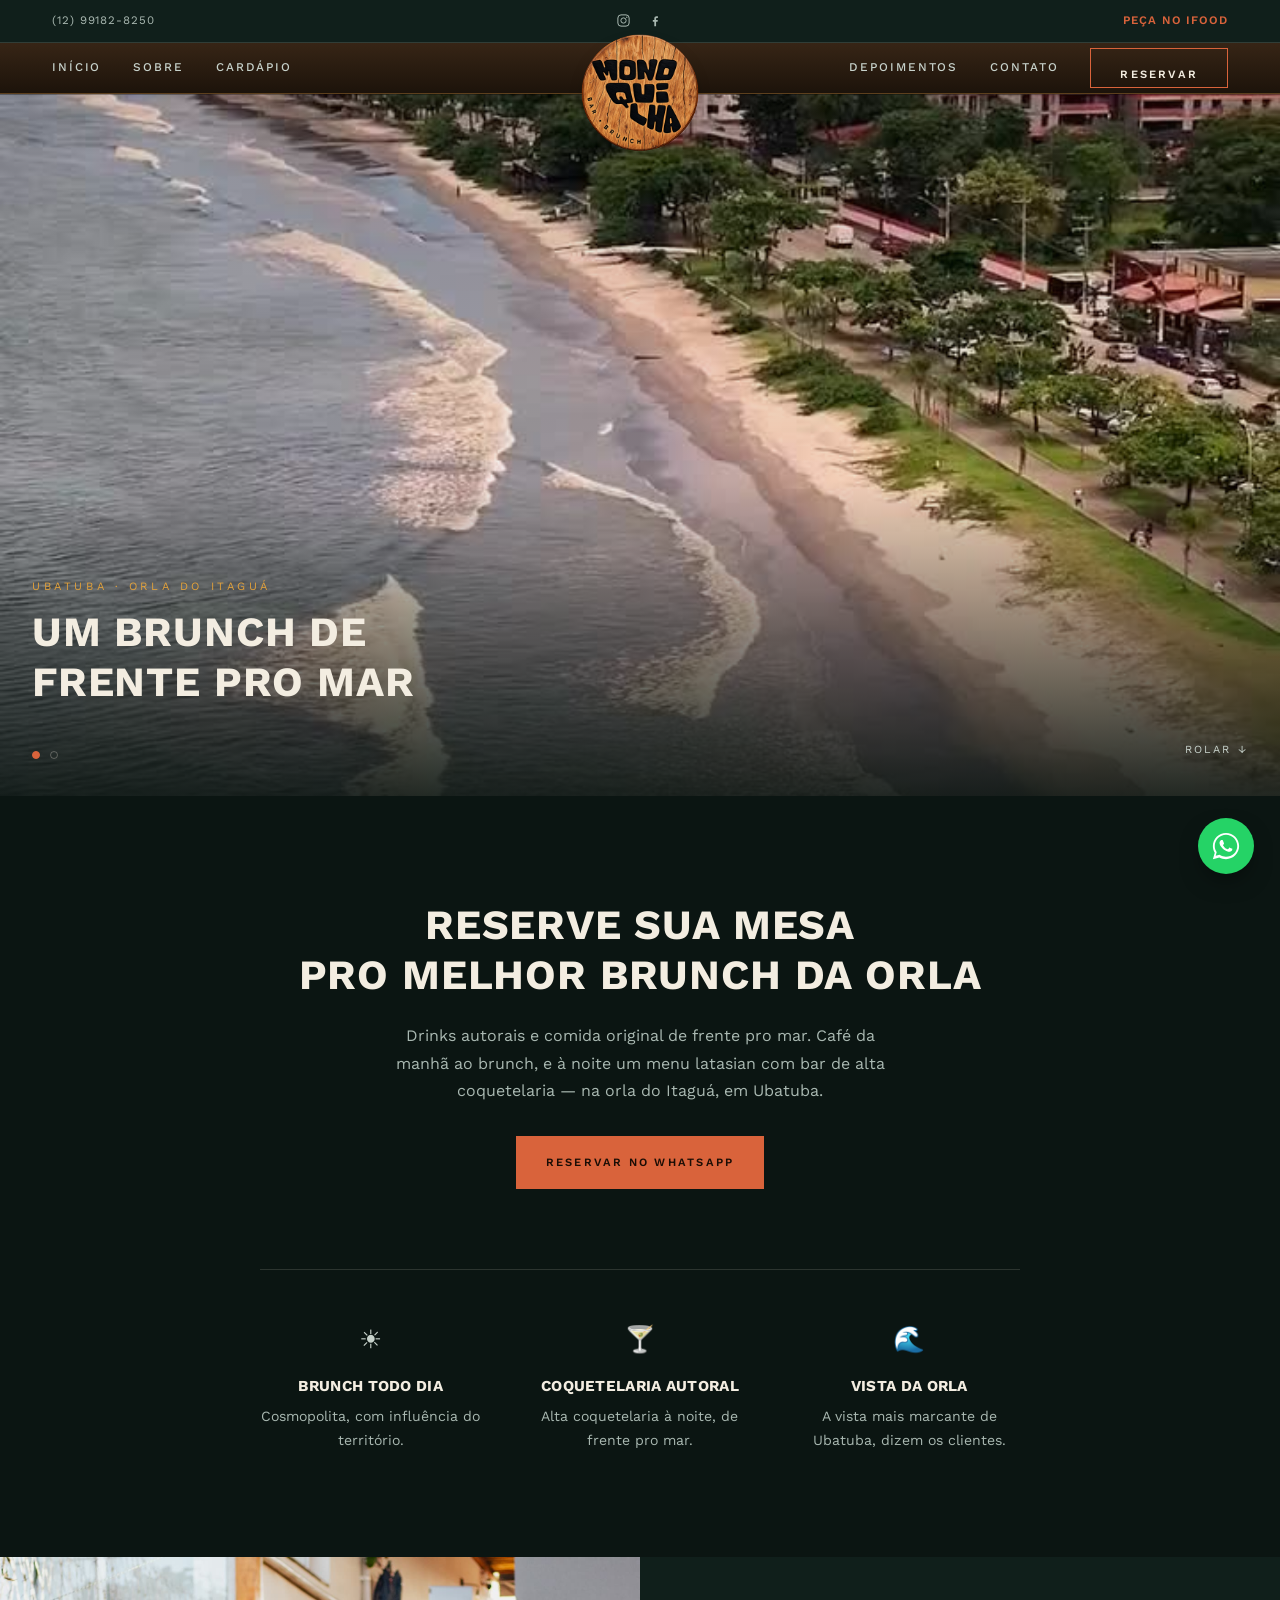
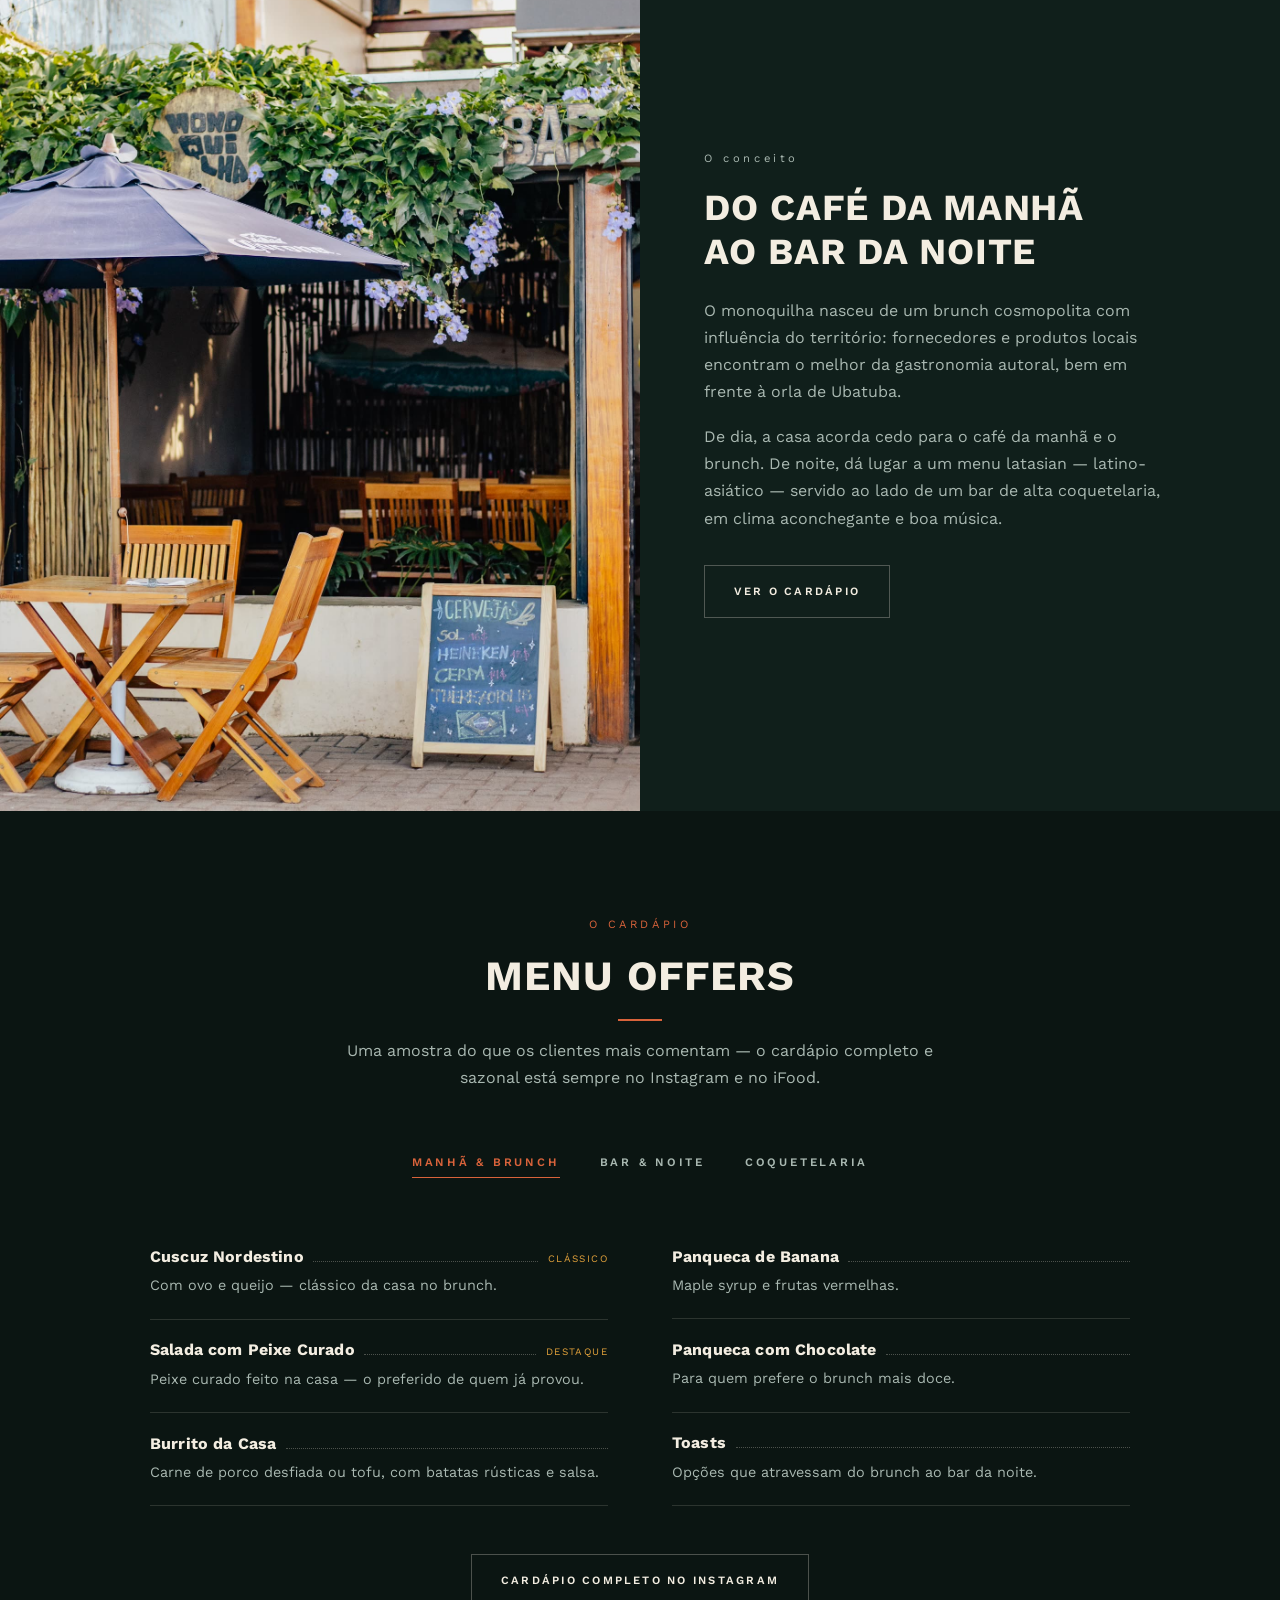
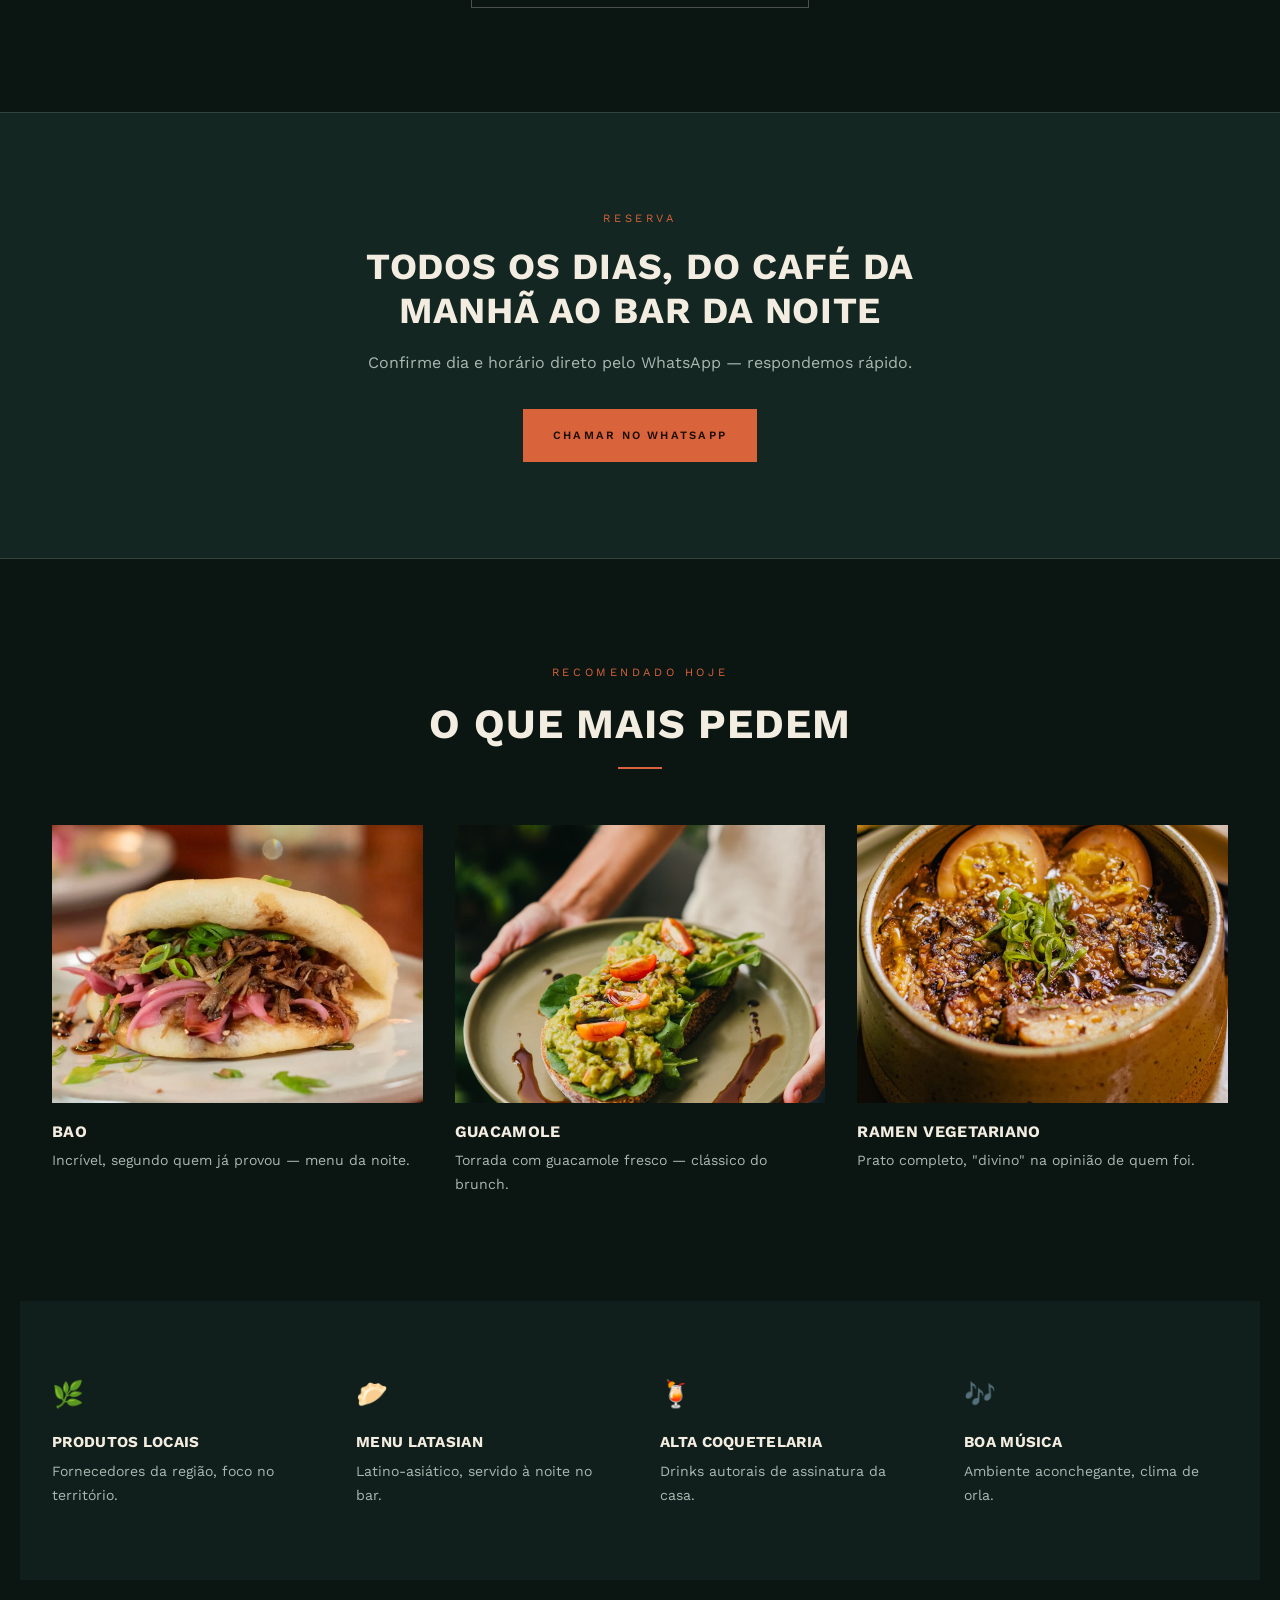
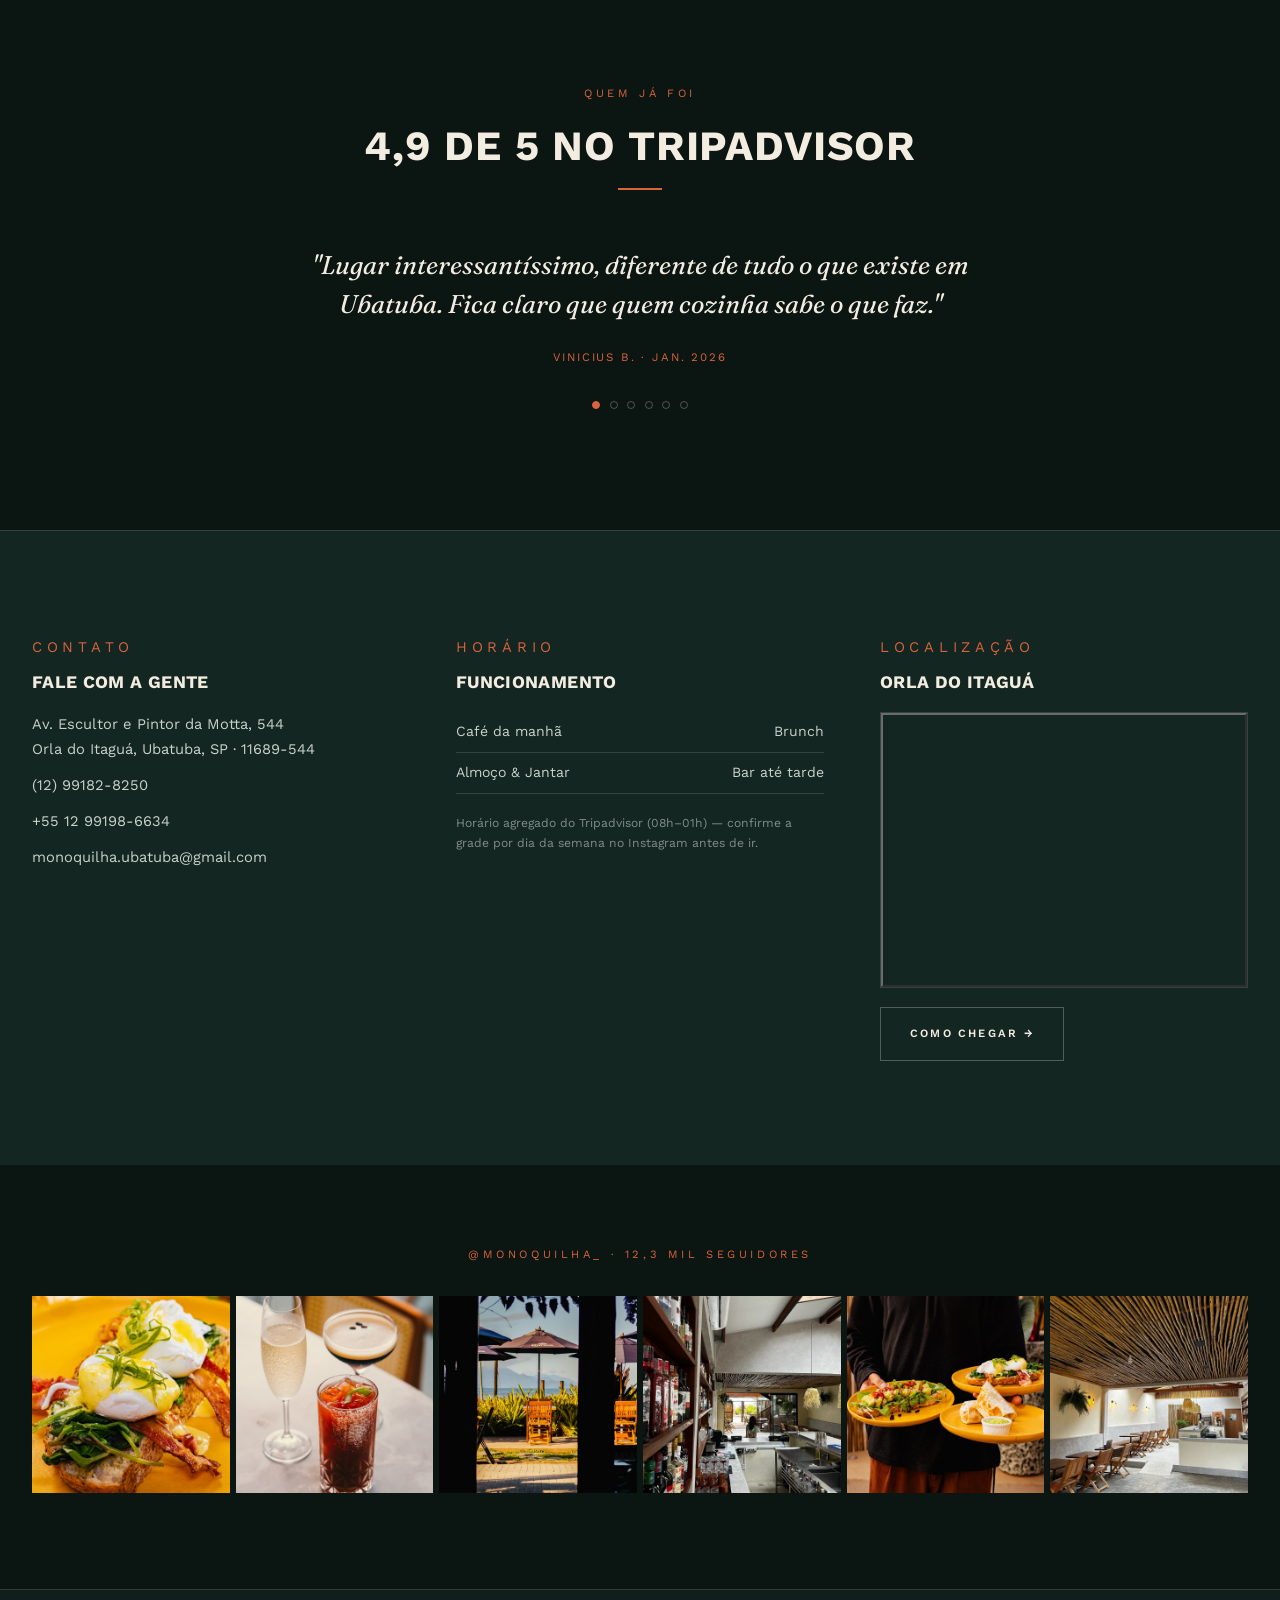
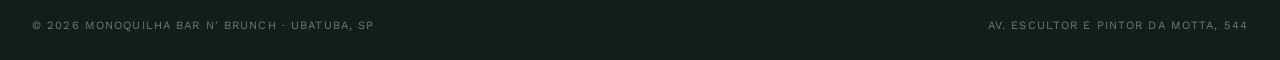
==== commit fe569c05: "Preenche os ultimos placeholders de foto (bao, guaca, drinks, bar, salao) - Recomendado hoje: Bao co" ====
--- a/index.html
+++ b/index.html
@@ -279,14 +279,18 @@
       </div>
       <div class="rec-grid reveal">
         <article class="rec-card">
-          <div class="rec-media ph" data-label="bao"></div>
+          <div class="rec-media">
+            <img src="assets/img/rec-bao.jpg" alt="Bao com carne desfiada, cebola roxa em conserva e cebolinha" loading="lazy" />
+          </div>
           <h3>Bao</h3>
           <p>Incrível, segundo quem já provou — menu da noite.</p>
         </article>
         <article class="rec-card">
-          <div class="rec-media ph" data-label="peixe curado"></div>
-          <h3>Salada com Peixe Curado</h3>
-          <p>Curado na casa — ponto alto do brunch.</p>
+          <div class="rec-media">
+            <img src="assets/img/rec-guaca.jpg" alt="Torrada com guacamole, tomate cereja e rúcula" loading="lazy" />
+          </div>
+          <h3>Guacamole</h3>
+          <p>Torrada com guacamole fresco — clássico do brunch.</p>
         </article>
         <article class="rec-card">
           <div class="rec-media">
@@ -407,15 +411,21 @@
         <a class="insta-item" href="https://www.instagram.com/monoquilha_/" target="_blank" rel="noreferrer">
           <img src="assets/img/insta-brunch.jpg" alt="Ovos beneditinos com bacon, no brunch" loading="lazy" />
         </a>
-        <a class="insta-item ph" data-label="drinks" href="https://www.instagram.com/monoquilha_/" target="_blank" rel="noreferrer"></a>
+        <a class="insta-item" href="https://www.instagram.com/monoquilha_/" target="_blank" rel="noreferrer">
+          <img src="assets/img/insta-drinks.jpg" alt="Espumante, espresso martini e drink com groselha" loading="lazy" />
+        </a>
         <a class="insta-item" href="https://www.instagram.com/monoquilha_/" target="_blank" rel="noreferrer">
           <img src="assets/img/insta-orla.jpg" alt="Vista da orla e do mar pela entrada do monoquilha" loading="lazy" />
         </a>
-        <a class="insta-item ph" data-label="bar" href="https://www.instagram.com/monoquilha_/" target="_blank" rel="noreferrer"></a>
+        <a class="insta-item" href="https://www.instagram.com/monoquilha_/" target="_blank" rel="noreferrer">
+          <img src="assets/img/insta-bar.jpg" alt="Bar com garrafas e taças, vista pra área externa" loading="lazy" />
+        </a>
         <a class="insta-item" href="https://www.instagram.com/monoquilha_/" target="_blank" rel="noreferrer">
           <img src="assets/img/insta-pratos.jpg" alt="Pratos do brunch: toast, ovos beneditinos e burritos" loading="lazy" />
         </a>
-        <a class="insta-item ph" data-label="salão" href="https://www.instagram.com/monoquilha_/" target="_blank" rel="noreferrer"></a>
+        <a class="insta-item" href="https://www.instagram.com/monoquilha_/" target="_blank" rel="noreferrer">
+          <img src="assets/img/insta-salao.jpg" alt="Salão com mesas de madeira e teto de bambu" loading="lazy" />
+        </a>
       </div>
     </section>
   </main>
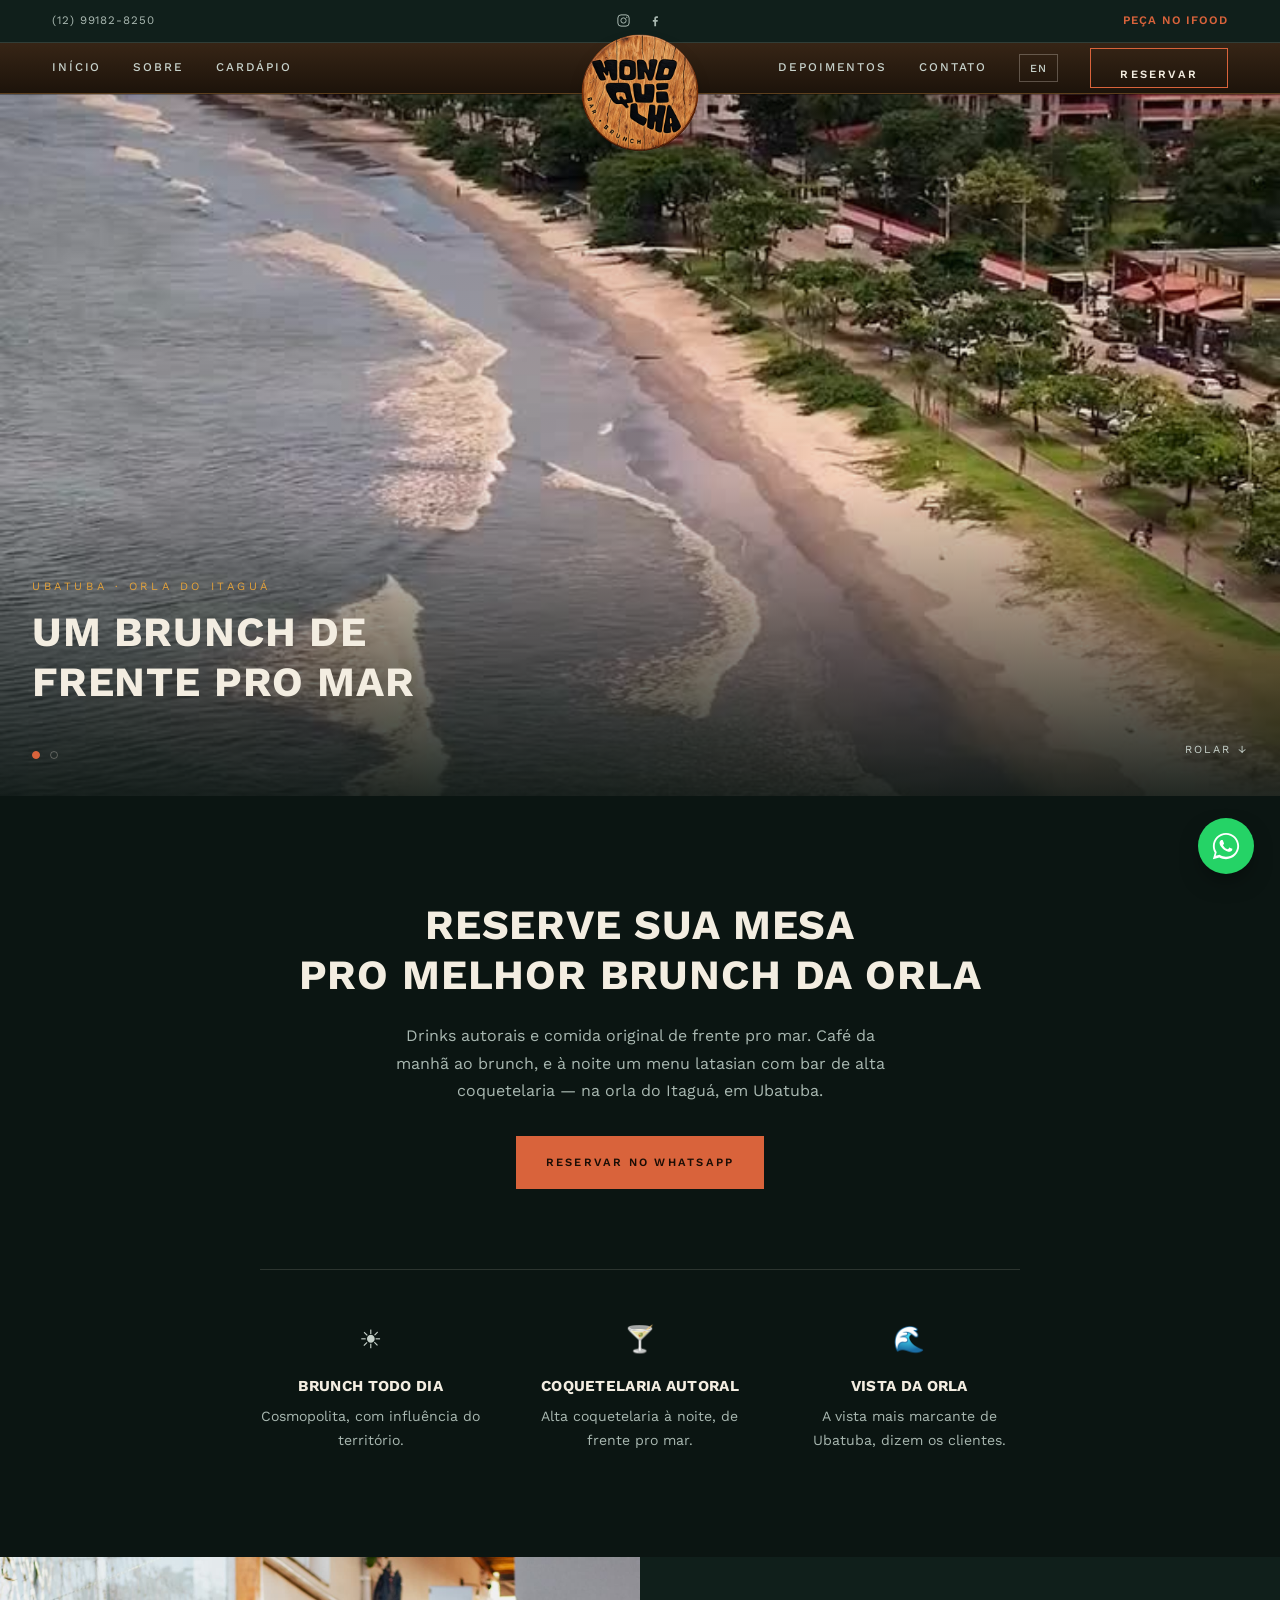
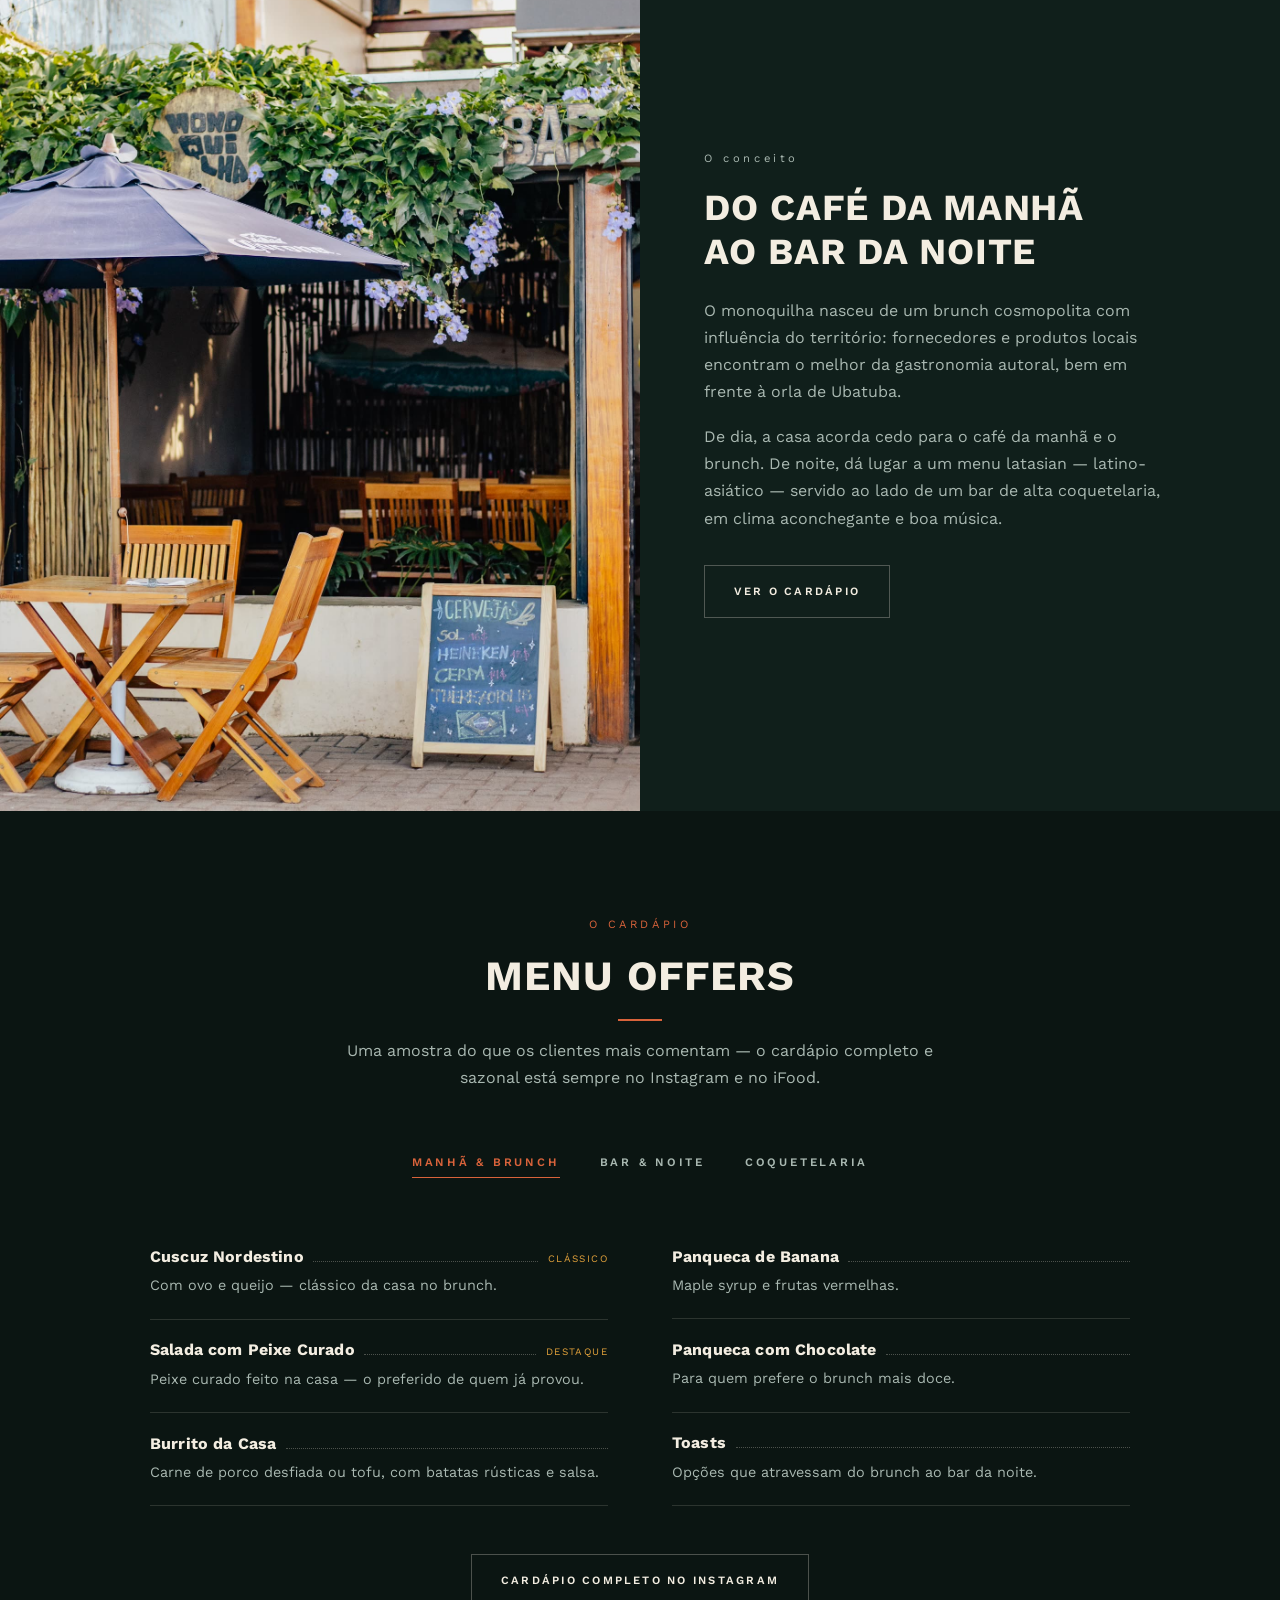
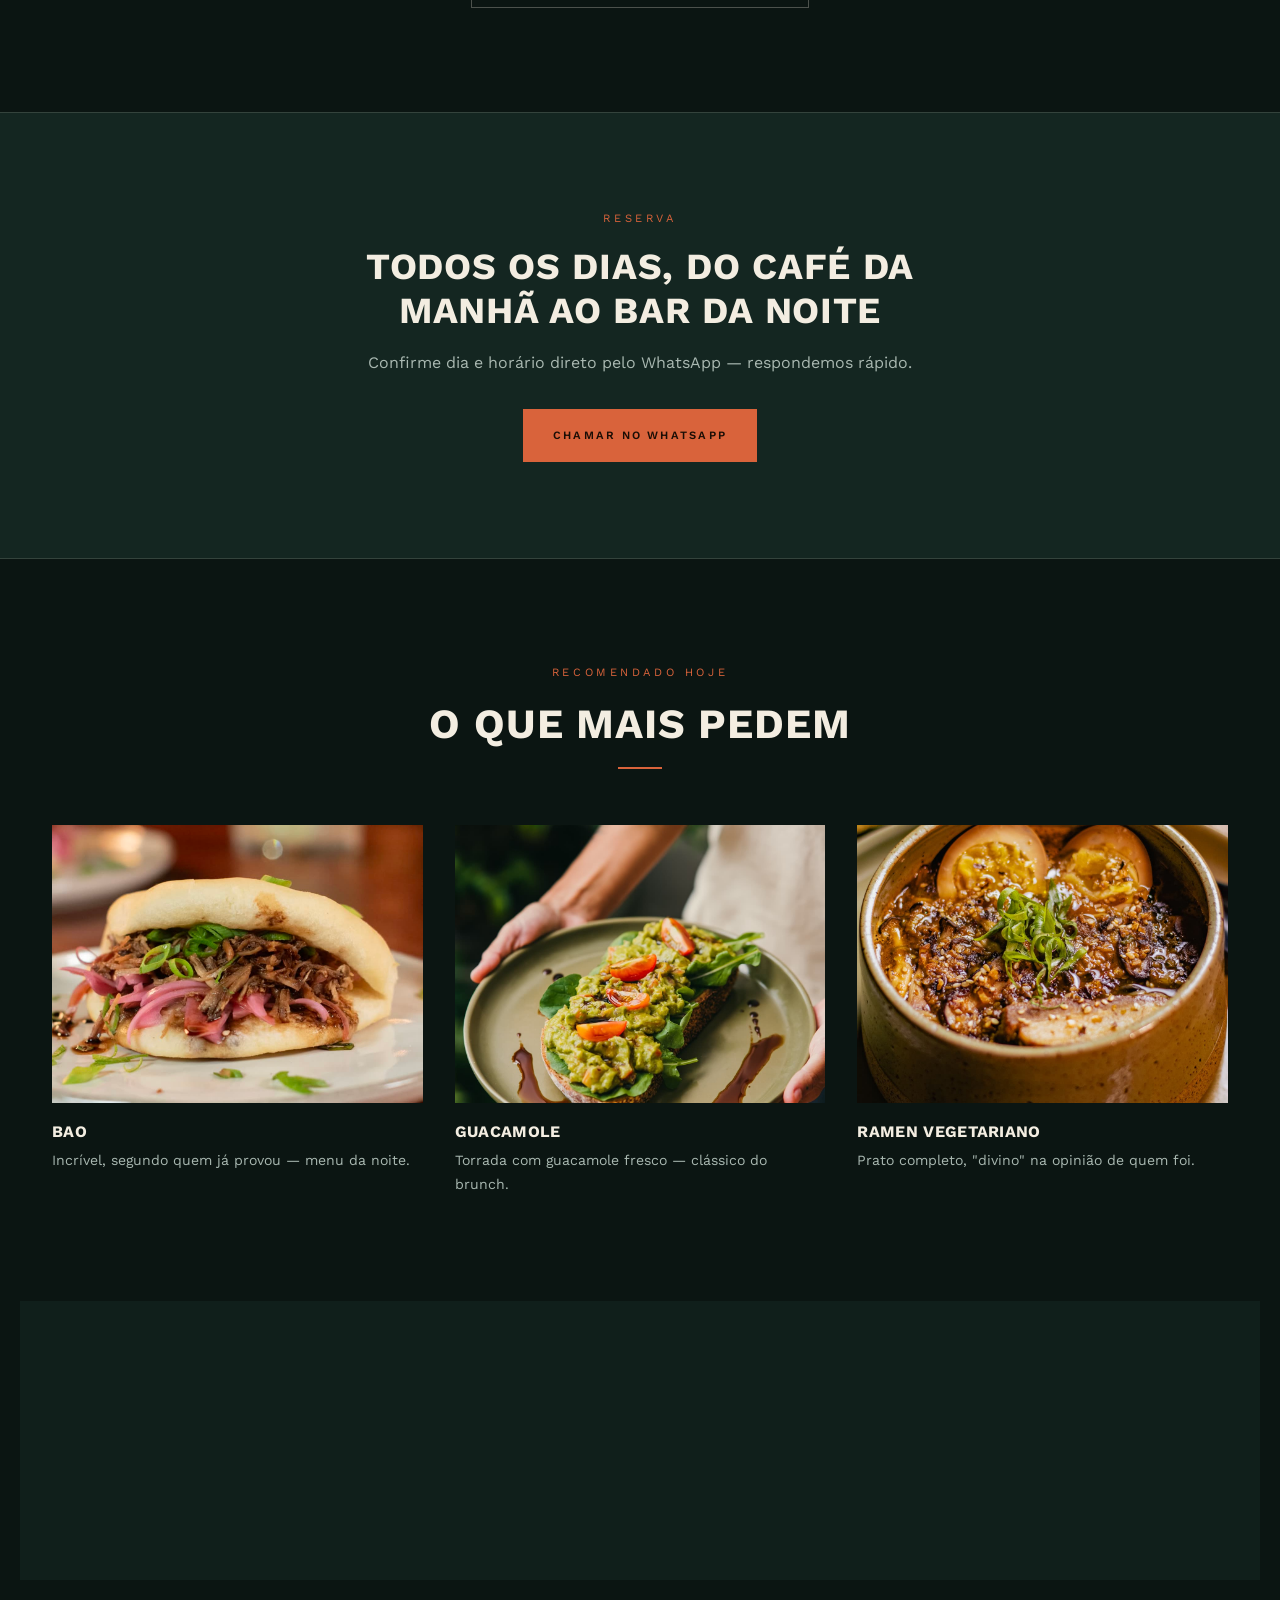
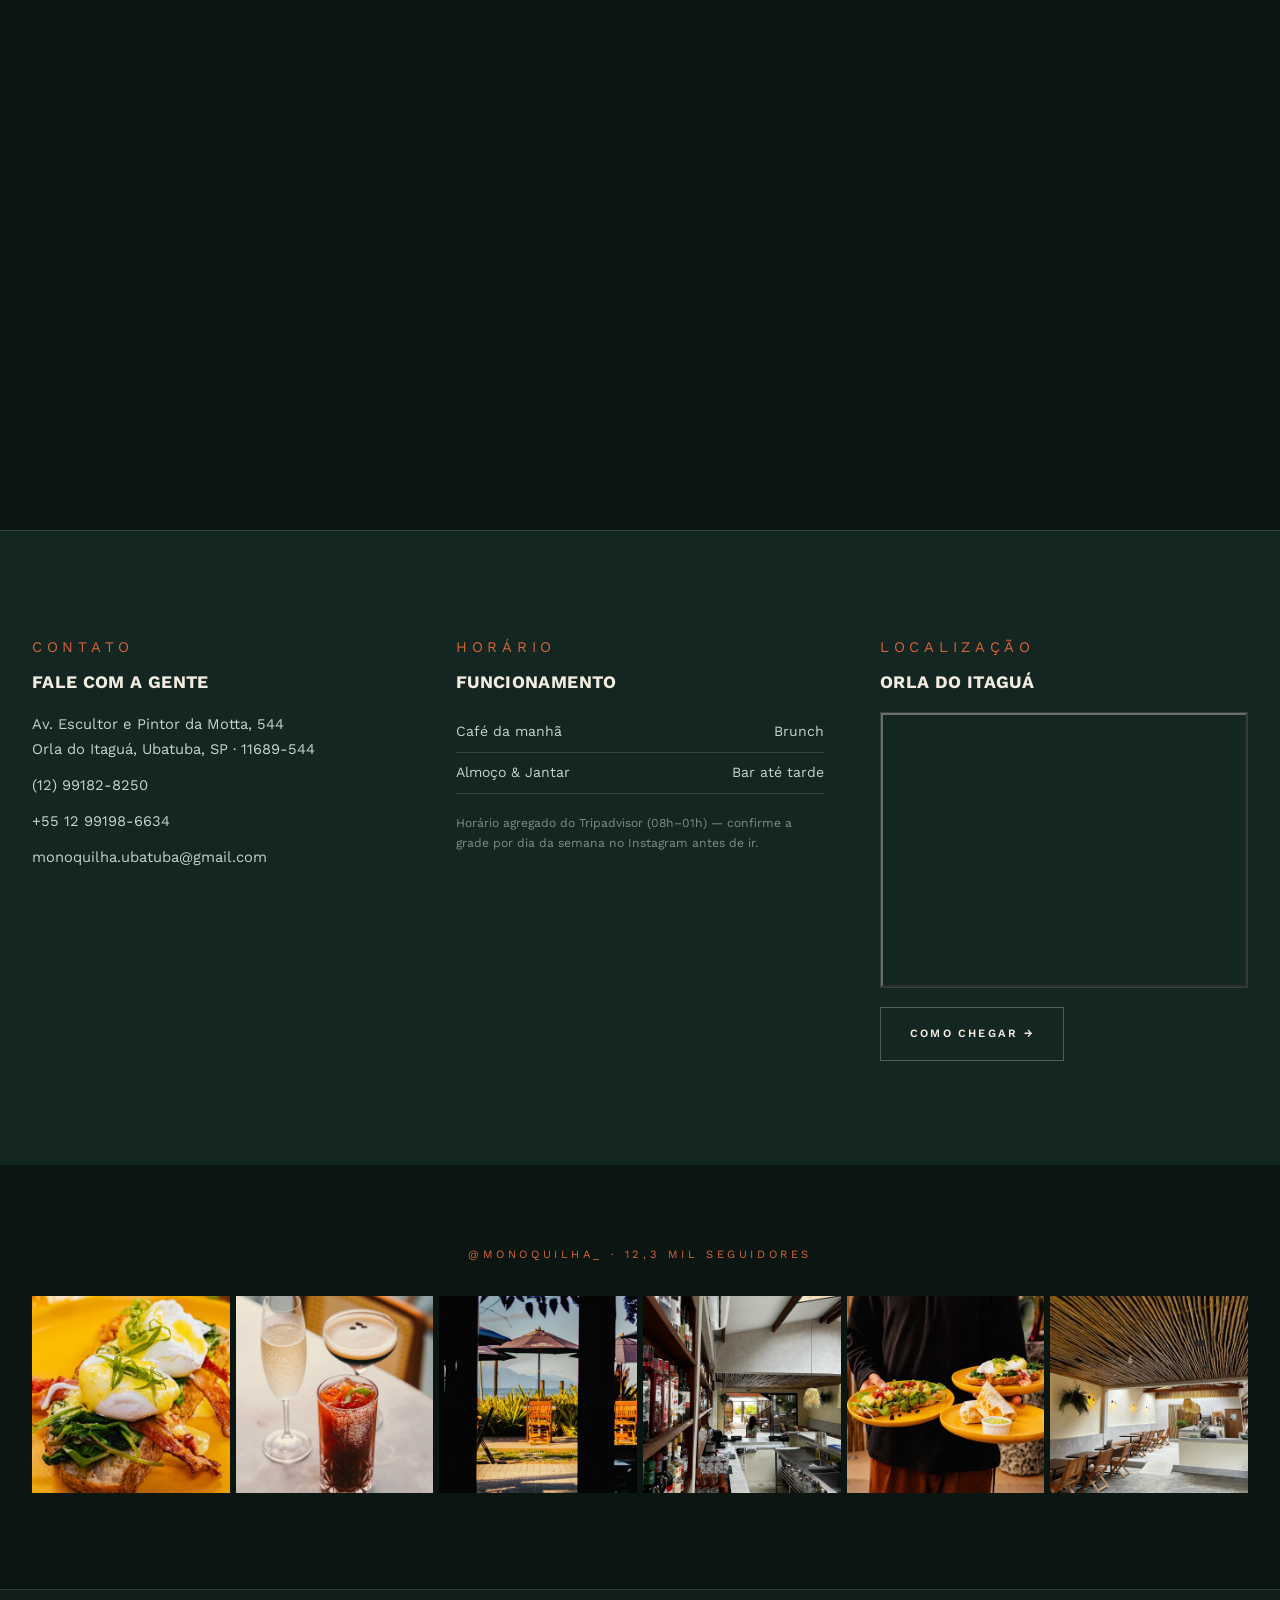
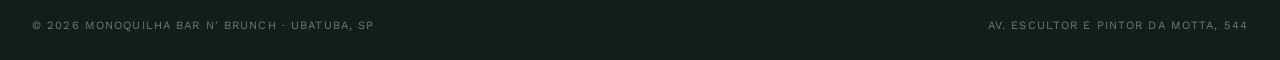
==== commit 8420e269: "Adiciona versao em ingles do site (en/index.html) - Nova pagina en/index.html com todo o conteudo tr" ====
--- a/index.html
+++ b/index.html
@@ -5,6 +5,9 @@
   <meta name="viewport" content="width=device-width, initial-scale=1.0" />
   <title>Monoquilha Bar n' Brunch — Orla do Itaguá, Ubatuba</title>
   <meta name="description" content="Brunch cosmopolita com alma de surfe e bar de alta coquetelaria, de frente pro mar na orla do Itaguá, Ubatuba." />
+  <link rel="alternate" hreflang="pt-BR" href="https://camilo-hikage.github.io/monoquilha-site/" />
+  <link rel="alternate" hreflang="en" href="https://camilo-hikage.github.io/monoquilha-site/en/" />
+  <link rel="alternate" hreflang="x-default" href="https://camilo-hikage.github.io/monoquilha-site/" />
 
   <link rel="preconnect" href="https://fonts.googleapis.com" />
   <link rel="preconnect" href="https://fonts.gstatic.com" crossorigin />
@@ -53,6 +56,7 @@
       <nav class="nav nav-right" aria-label="Ações">
         <a href="#depoimentos">Depoimentos</a>
         <a href="#contato">Contato</a>
+        <a href="en/index.html" class="lang-switch" hreflang="en" aria-label="Switch to English">EN</a>
         <a href="https://wa.me/5512991828250" class="btn btn-ghost" target="_blank" rel="noreferrer">Reservar</a>
       </nav>
 
@@ -332,7 +336,7 @@
         <p class="eyebrow">Quem já foi</p>
         <h2>4,9 de 5 no Tripadvisor</h2>
       </div>
-      <div class="testi-slider reveal" id="testiSlider">
+      <div class="testi-slider reveal" id="testiSlider" data-dot-label="Depoimento">
         <div class="testi-track">
           <blockquote class="t-item is-active">
             <p>"Lugar interessantíssimo, diferente de tudo o que existe em Ubatuba. Fica claro que quem cozinha sabe o que faz."</p>
--- a/assets/styles.css
+++ b/assets/styles.css
@@ -219,6 +219,17 @@
 .nav .btn {
   color: var(--cream);
 }
+.lang-switch {
+  font-size: 0.68rem;
+  letter-spacing: 0.14em;
+  padding: 0.3rem 0.6rem;
+  border: 1px solid var(--line-strong);
+  color: var(--cream-dim) !important;
+}
+.lang-switch:hover {
+  border-color: var(--coral);
+  color: var(--coral) !important;
+}
 
 .brand {
   justify-self: center;
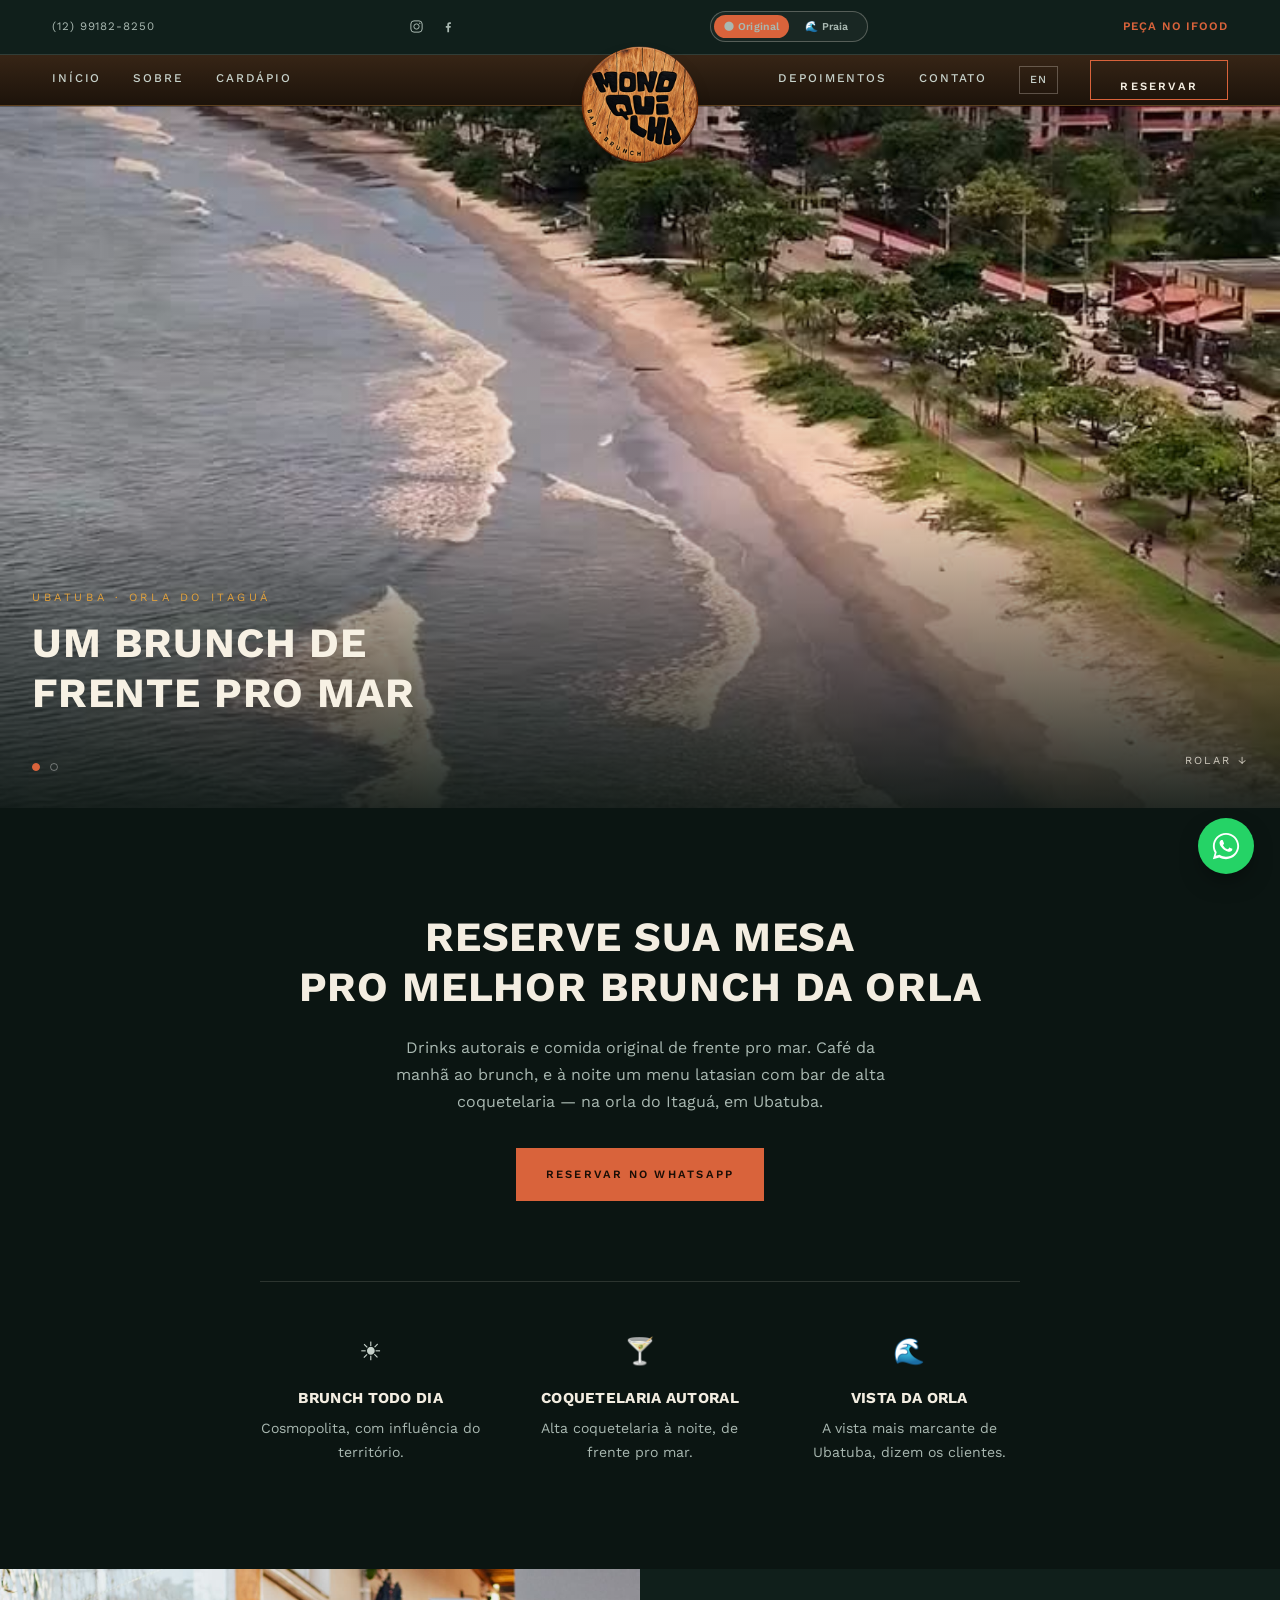
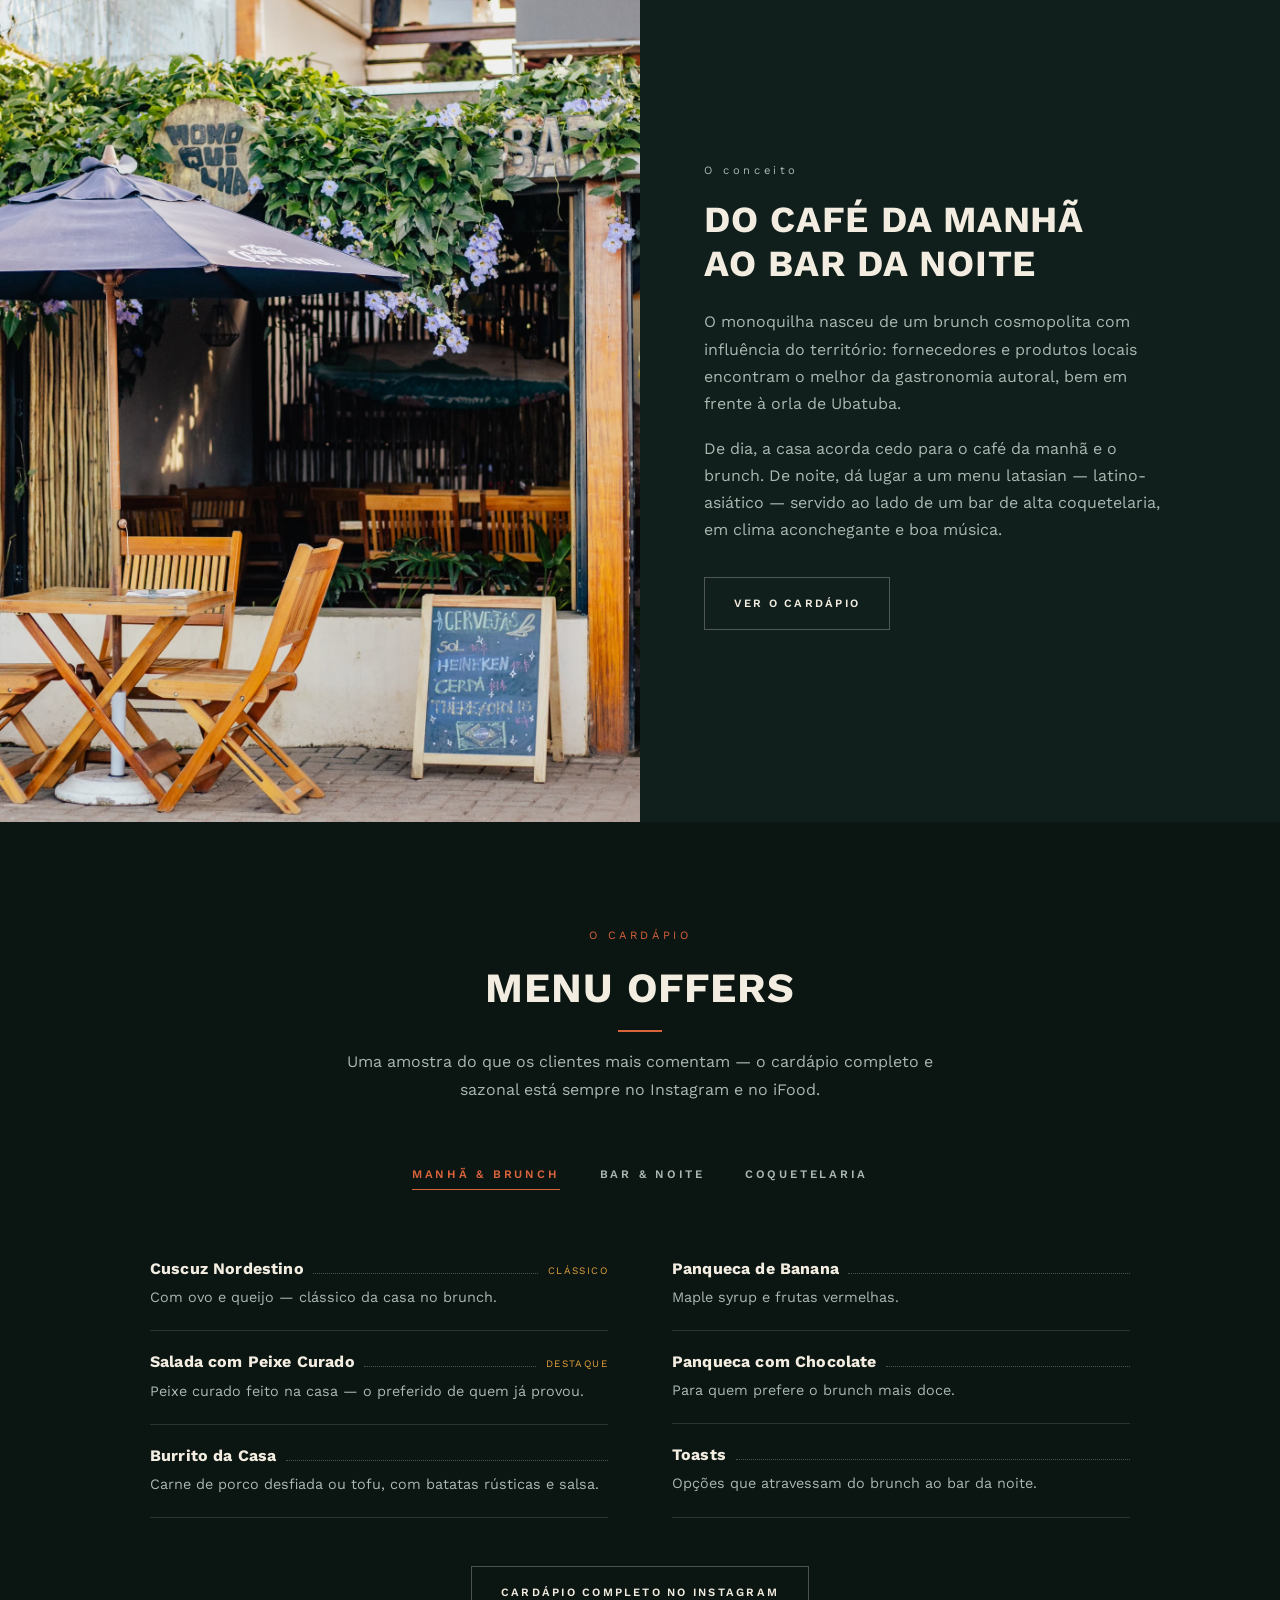
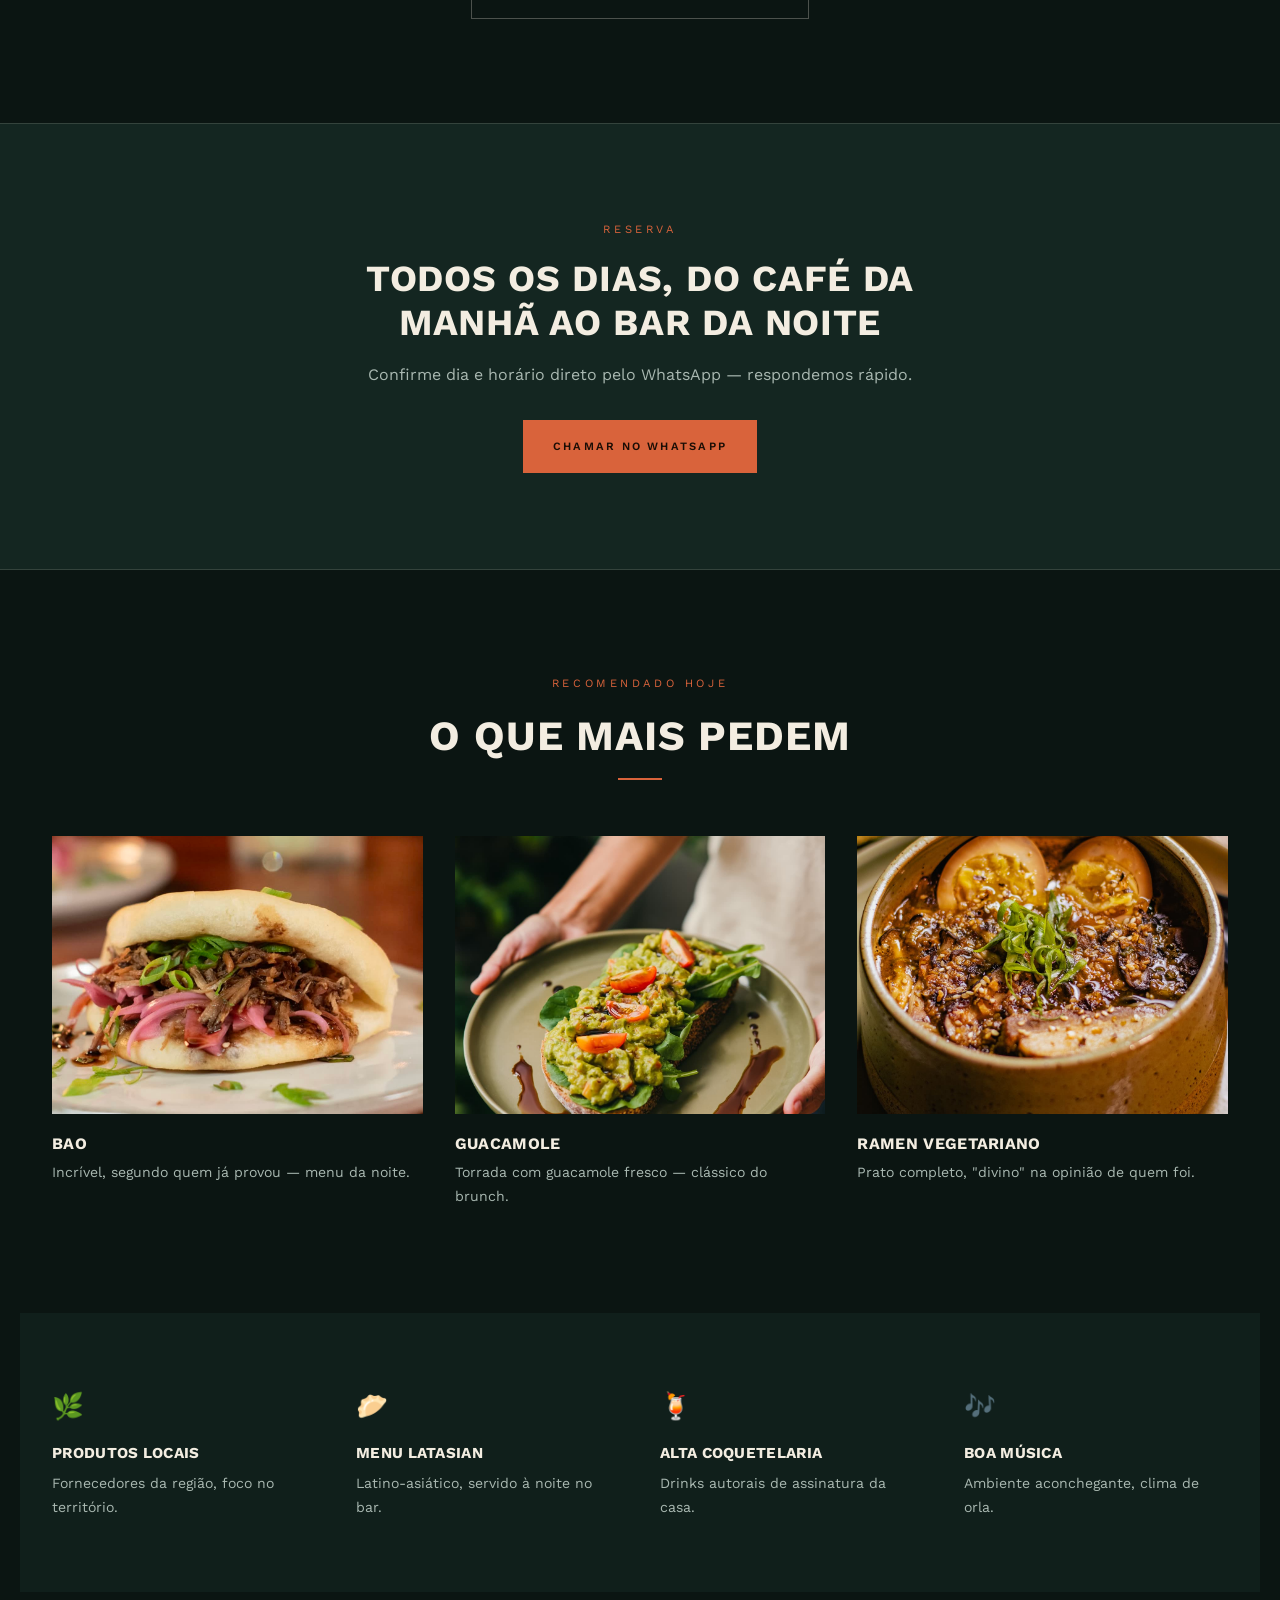
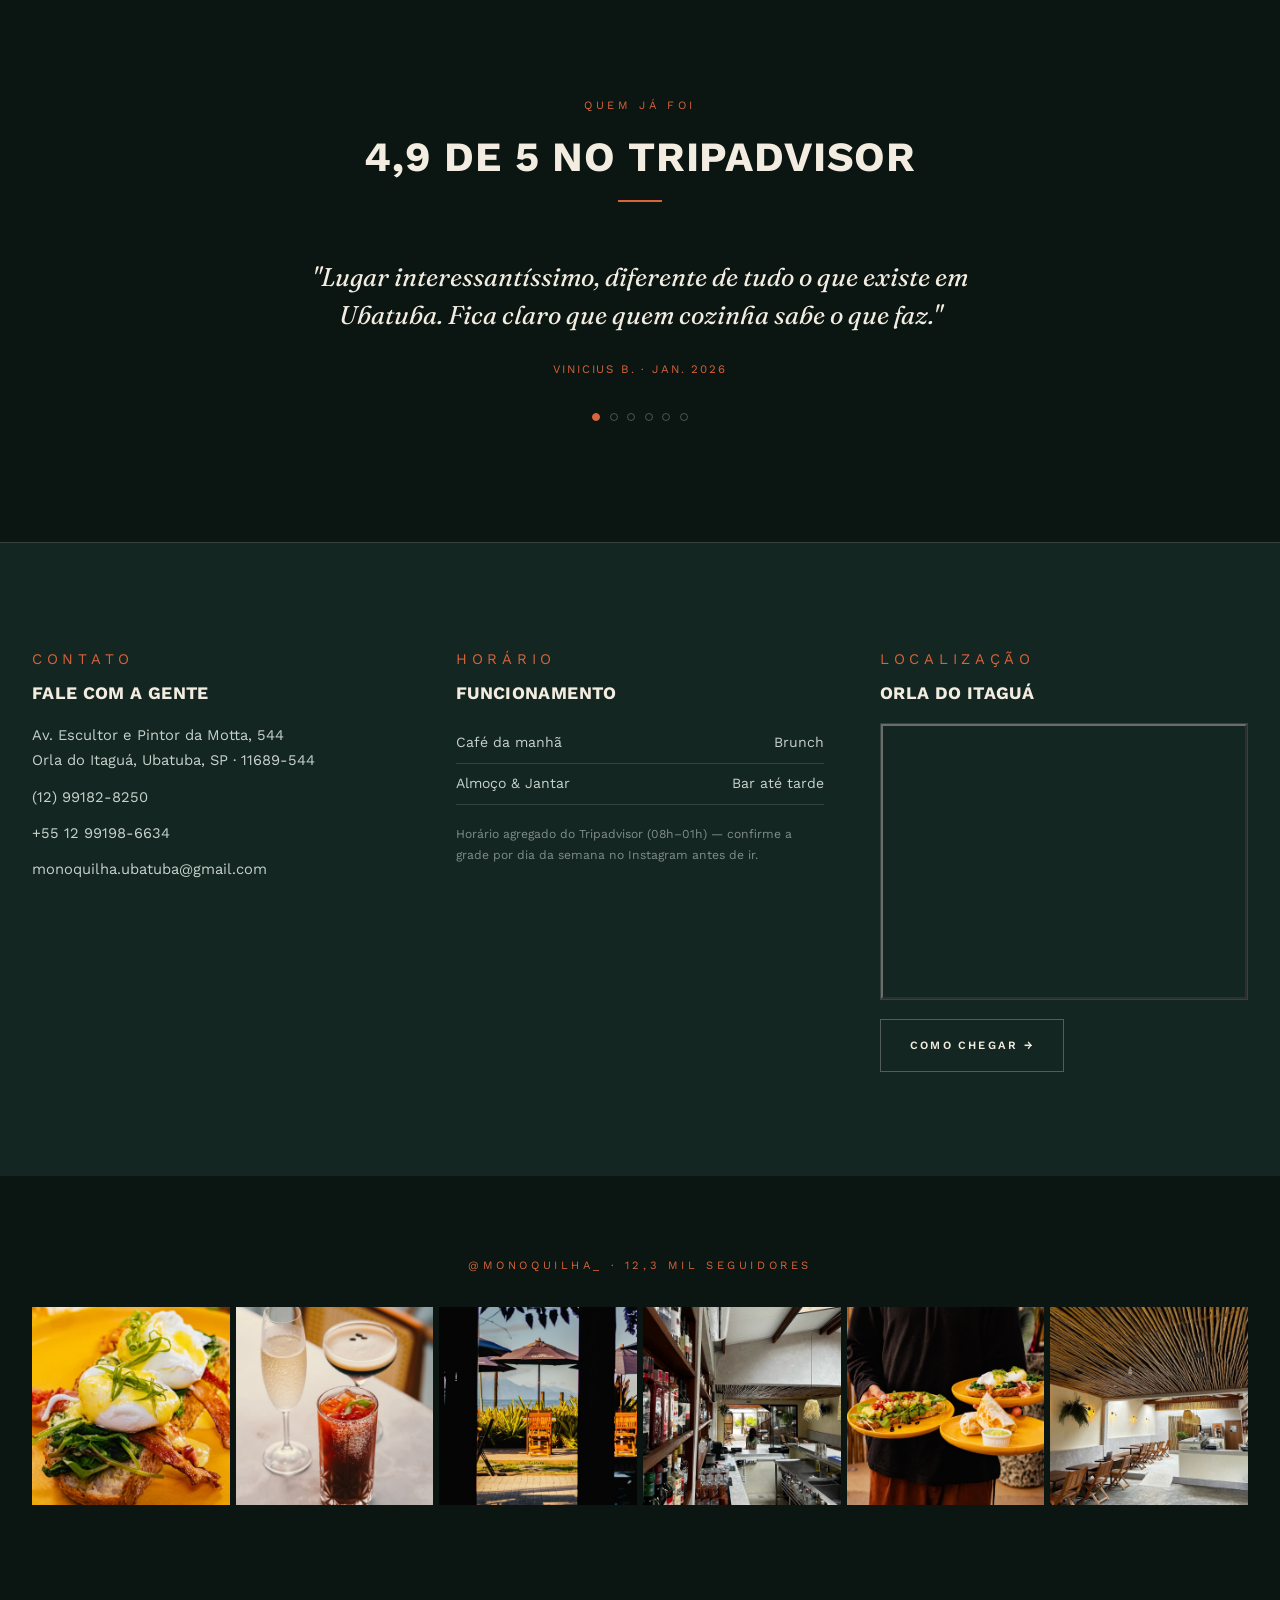
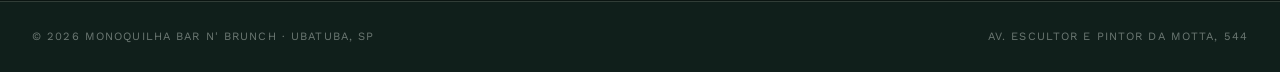
==== commit e8553920: "Adiciona alternador de tema Original / Praia (sem reload) - Toggle segmentado "Original | Praia" na " ====
--- a/index.html
+++ b/index.html
@@ -3,6 +3,15 @@
 <head>
   <meta charset="UTF-8" />
   <meta name="viewport" content="width=device-width, initial-scale=1.0" />
+  <script>
+    (function () {
+      try {
+        if (localStorage.getItem("monoquilha-theme") === "praia") {
+          document.documentElement.setAttribute("data-theme", "praia");
+        }
+      } catch (e) {}
+    })();
+  </script>
   <title>Monoquilha Bar n' Brunch — Orla do Itaguá, Ubatuba</title>
   <meta name="description" content="Brunch cosmopolita com alma de surfe e bar de alta coquetelaria, de frente pro mar na orla do Itaguá, Ubatuba." />
   <link rel="alternate" hreflang="pt-BR" href="https://camilo-hikage.github.io/monoquilha-site/" />
@@ -36,6 +45,11 @@
           </svg>
         </a>
       </div>
+      <button class="theme-toggle" type="button" data-theme-toggle aria-pressed="false" aria-label="Alternar entre o tema Original e o tema Praia">
+        <span class="theme-toggle-thumb" aria-hidden="true"></span>
+        <span class="theme-toggle-option">🌑 Original</span>
+        <span class="theme-toggle-option">🌊 Praia</span>
+      </button>
       <a href="https://www.ifood.com.br/delivery/ubatuba-sp/monoquilha-bar-n-brunch-barra-da-lagoa/eabce545-0540-4869-bd5b-27e5ad5f8ed8" class="topbar-cta" target="_blank" rel="noreferrer">Peça no iFood</a>
     </div>
   </div>
--- a/assets/styles.css
+++ b/assets/styles.css
@@ -22,8 +22,66 @@
   --coral-2: #c14f2a;
   --sun: #e3a23b;
 
+  /* elementos que ficam sobre o vídeo do hero — sempre claros,
+     independem do tema (o scrim escuro garante legibilidade) */
+  --hero-text: #f7f1e4;
+  --hero-text-dim: rgba(247, 241, 228, 0.78);
+  --hero-line: rgba(255, 255, 255, 0.35);
+
+  --header-grad-a: rgba(58, 38, 22, 0.94);
+  --header-grad-b: rgba(30, 19, 10, 0.94);
+  --header-grad-a-scrolled: rgba(46, 30, 17, 0.98);
+  --header-grad-b-scrolled: rgba(24, 15, 8, 0.98);
+  --header-border: rgba(227, 162, 59, 0.22);
+
+  --hero-scrim-a: rgba(11, 21, 18, 0.15);
+  --hero-scrim-b: rgba(11, 21, 18, 0.05);
+  --hero-scrim-c: rgba(11, 21, 18, 0.9);
+
+  --map-filter: grayscale(0.3) invert(0.92) contrast(0.88);
+
   --serif: "Fraunces", "Cormorant Garamond", Georgia, serif;
   --sans: "Work Sans", system-ui, -apple-system, "Segoe UI", sans-serif;
+}
+
+/* ============================================================
+   TEMA "PRAIA" — camada clara e praiana, alternável em runtime
+   (identidade original preservada e mantida como padrão)
+   ============================================================ */
+[data-theme="praia"] {
+  --bg: #faf5ea;
+  --bg-2: #f2e9d6;
+  --panel: #eaf1ee;
+  --cream: #1c2b2c;
+  --cream-dim: #33453f;
+  --ink-soft: #5b6d66;
+
+  --line: rgba(28, 43, 44, 0.12);
+  --line-strong: rgba(28, 43, 44, 0.22);
+
+  --coral: #2f9e97;
+  --coral-2: #24847e;
+  --sun: #e0a340;
+
+  --header-grad-a: rgba(250, 245, 234, 0.94);
+  --header-grad-b: rgba(238, 227, 205, 0.94);
+  --header-grad-a-scrolled: rgba(255, 251, 244, 0.98);
+  --header-grad-b-scrolled: rgba(242, 232, 210, 0.98);
+  --header-border: rgba(47, 158, 151, 0.25);
+
+  --hero-scrim-a: rgba(15, 40, 40, 0.12);
+  --hero-scrim-b: rgba(15, 40, 40, 0.04);
+  --hero-scrim-c: rgba(13, 32, 32, 0.86);
+
+  --map-filter: sepia(0.12) saturate(1.08) brightness(1.02);
+}
+
+/* transição suave entre temas — ligada só durante a troca,
+   pra não deixar hover/scroll do dia a dia mais lentos */
+html.theme-transition,
+html.theme-transition * {
+  transition: background-color 0.45s ease, color 0.45s ease,
+    border-color 0.45s ease, fill 0.45s ease, opacity 0.45s ease !important;
 }
 
 * {
@@ -162,6 +220,64 @@
   font-weight: 600;
 }
 
+/* ---------- alternância de tema (Original / Praia) ---------- */
+.theme-toggle {
+  position: relative;
+  display: grid;
+  grid-template-columns: 1fr 1fr;
+  align-items: center;
+  flex: 0 0 auto;
+  font-family: var(--sans);
+  font-size: 0.66rem;
+  font-weight: 600;
+  letter-spacing: 0.02em;
+  text-transform: none;
+  border: 1px solid var(--line-strong);
+  border-radius: 999px;
+  padding: 3px;
+  background: rgba(255, 255, 255, 0.04);
+  color: var(--ink-soft);
+  cursor: pointer;
+  transition: border-color 0.25s ease, background 0.25s ease;
+}
+.theme-toggle:hover {
+  border-color: var(--coral);
+}
+.theme-toggle-thumb {
+  position: absolute;
+  top: 3px;
+  bottom: 3px;
+  left: 3px;
+  width: calc(50% - 3px);
+  border-radius: 999px;
+  background: var(--coral);
+  transition: transform 0.35s cubic-bezier(0.4, 0, 0.2, 1), background 0.3s ease;
+}
+.theme-toggle[aria-pressed="true"] .theme-toggle-thumb {
+  transform: translateX(100%);
+}
+.theme-toggle-option {
+  position: relative;
+  z-index: 1;
+  padding: 0.32rem 0.6rem;
+  text-align: center;
+  white-space: nowrap;
+  transition: color 0.3s ease;
+}
+.theme-toggle[aria-pressed="false"] .theme-toggle-option:first-child,
+.theme-toggle[aria-pressed="true"] .theme-toggle-option:last-child {
+  color: #1a0d05;
+  font-weight: 700;
+}
+@media (max-width: 520px) {
+  .theme-toggle {
+    font-size: 0.58rem;
+  }
+  .theme-toggle-option {
+    padding: 0.3rem 0.4rem;
+  }
+}
+
 /* ============================================================
    HEADER
    ============================================================ */
@@ -169,17 +285,17 @@
   position: sticky;
   top: 0;
   z-index: 100;
-  /* fachada de madeira, como a placa do logo */
+  /* fachada de madeira, como a placa do logo (vira areia clara no tema Praia) */
   background:
-    linear-gradient(180deg, rgba(58, 38, 22, 0.94), rgba(30, 19, 10, 0.94));
-  border-bottom: 1px solid rgba(227, 162, 59, 0.22);
+    linear-gradient(180deg, var(--header-grad-a), var(--header-grad-b));
+  border-bottom: 1px solid var(--header-border);
   box-shadow: 0 1px 0 rgba(0, 0, 0, 0.3);
   backdrop-filter: blur(6px);
   transition: background 0.3s ease, box-shadow 0.3s ease;
 }
 .site-header.scrolled {
   background:
-    linear-gradient(180deg, rgba(46, 30, 17, 0.98), rgba(24, 15, 8, 0.98));
+    linear-gradient(180deg, var(--header-grad-a-scrolled), var(--header-grad-b-scrolled));
   box-shadow: 0 6px 18px -8px rgba(0, 0, 0, 0.5);
 }
 .header-inner {
@@ -308,7 +424,7 @@
   position: absolute;
   inset: 0;
   z-index: 1;
-  background: linear-gradient(180deg, rgba(11, 21, 18, 0.15) 0%, rgba(11, 21, 18, 0.05) 55%, rgba(11, 21, 18, 0.9) 100%);
+  background: linear-gradient(180deg, var(--hero-scrim-a) 0%, var(--hero-scrim-b) 55%, var(--hero-scrim-c) 100%);
 }
 .hero-phrase {
   position: absolute;
@@ -331,7 +447,7 @@
 }
 .hero-phrase h1 {
   font-size: clamp(1.7rem, 4vw, 2.6rem);
-  color: var(--cream);
+  color: var(--hero-text);
 }
 .hero-caption {
   position: absolute;
@@ -343,7 +459,7 @@
   font-size: 0.68rem;
   letter-spacing: 0.2em;
   text-transform: uppercase;
-  color: var(--cream-dim);
+  color: var(--hero-text-dim);
 }
 .hero-dots {
   position: absolute;
@@ -357,7 +473,7 @@
   width: 8px;
   height: 8px;
   border-radius: 999px;
-  border: 1px solid var(--line-strong);
+  border: 1px solid var(--hero-line);
   background: transparent;
   padding: 0;
   cursor: pointer;
@@ -771,7 +887,7 @@
   width: 100%;
   aspect-ratio: 4 / 3;
   display: block;
-  filter: grayscale(0.3) invert(0.92) contrast(0.88);
+  filter: var(--map-filter);
 }
 
 /* ============================================================
@@ -887,6 +1003,11 @@
   .topbar-social {
     display: none;
   }
+  .topbar-inner {
+    flex-wrap: wrap;
+    justify-content: center;
+    gap: 0.5rem 1rem;
+  }
 
   .header-inner {
     grid-template-columns: auto 1fr auto;
